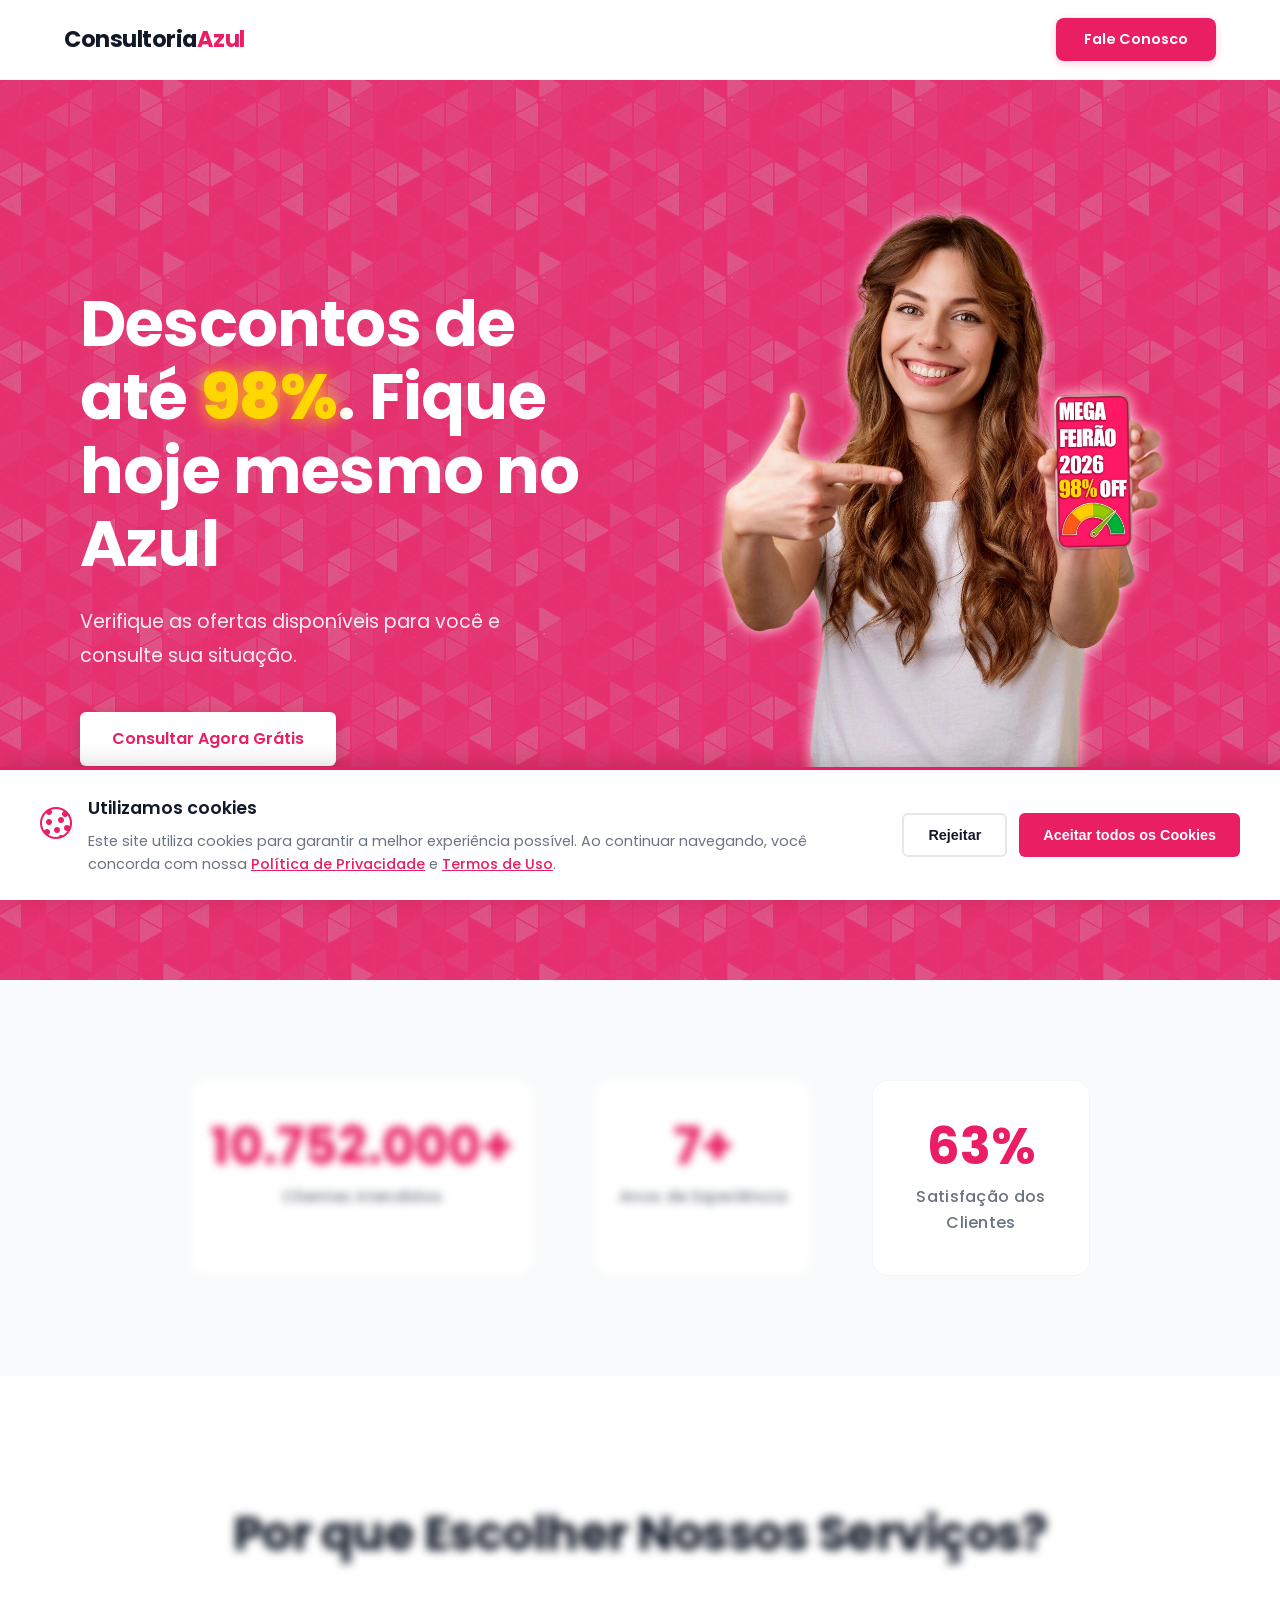
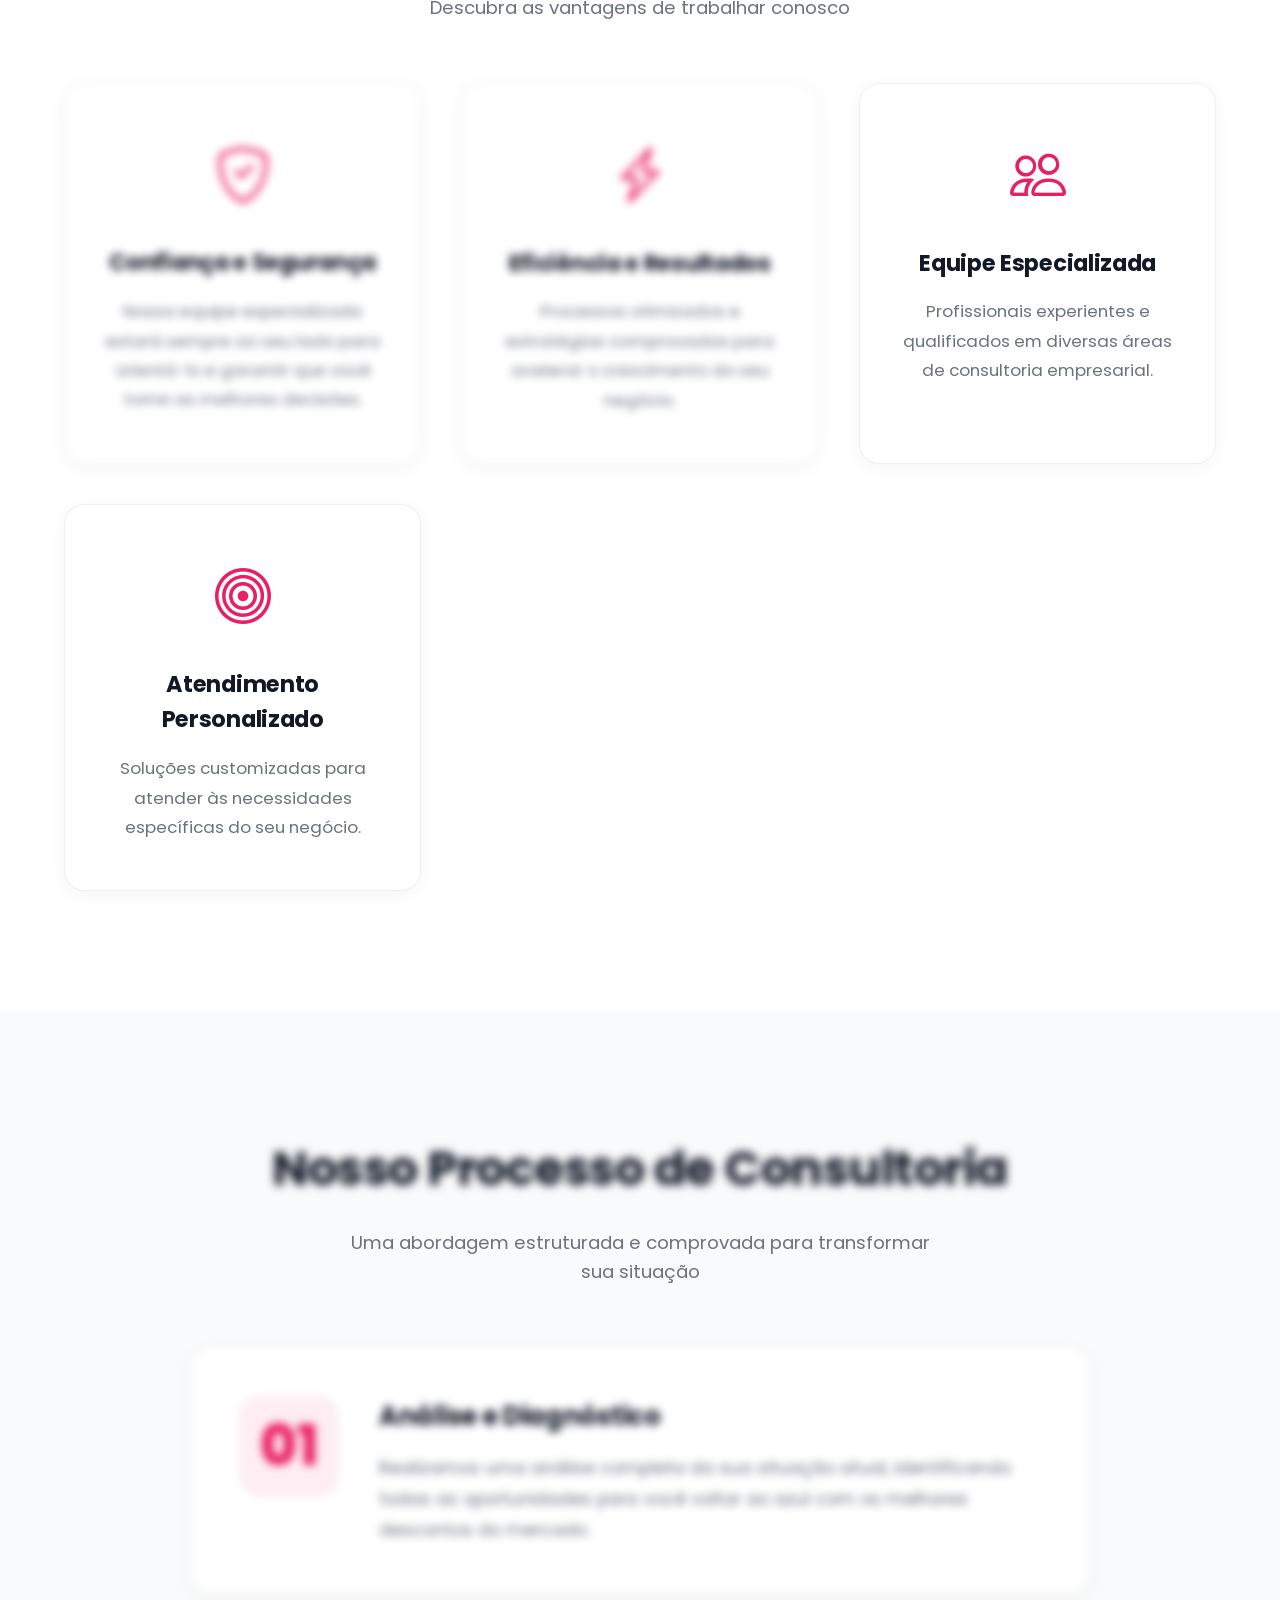
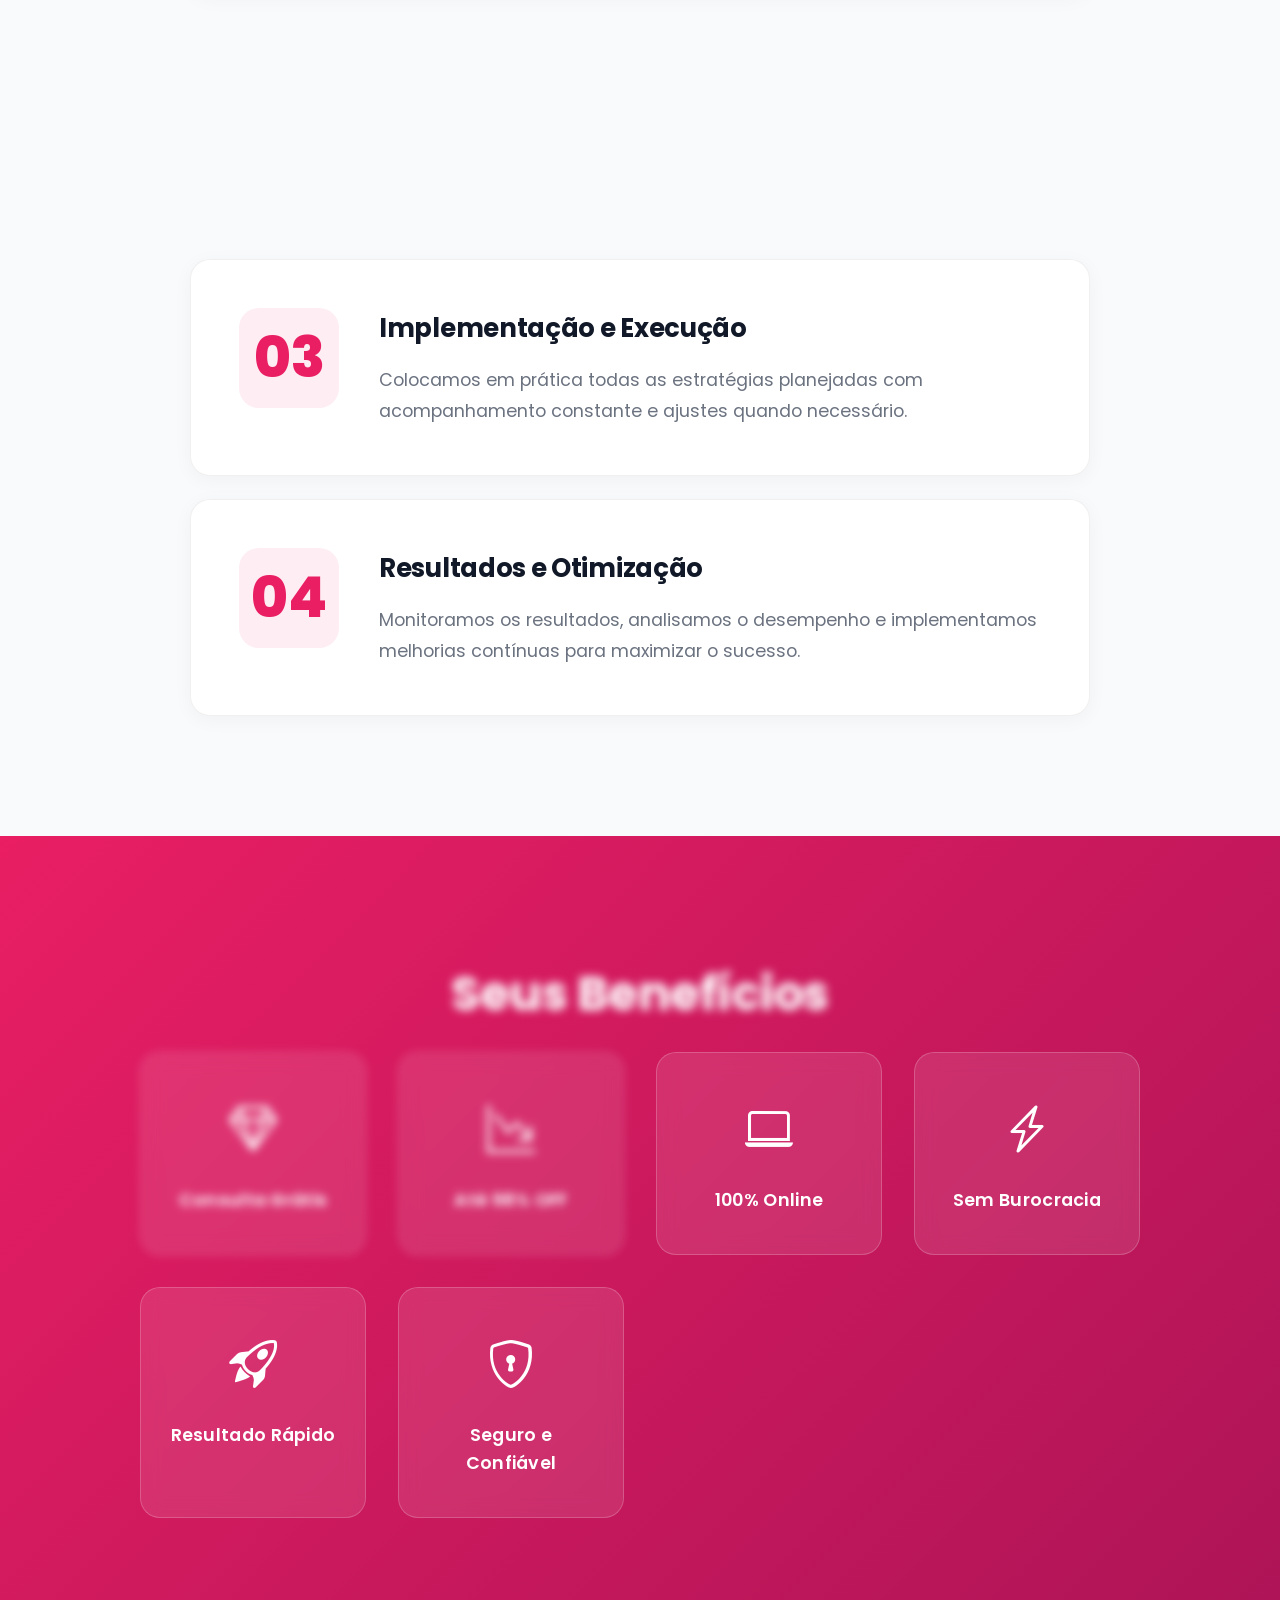
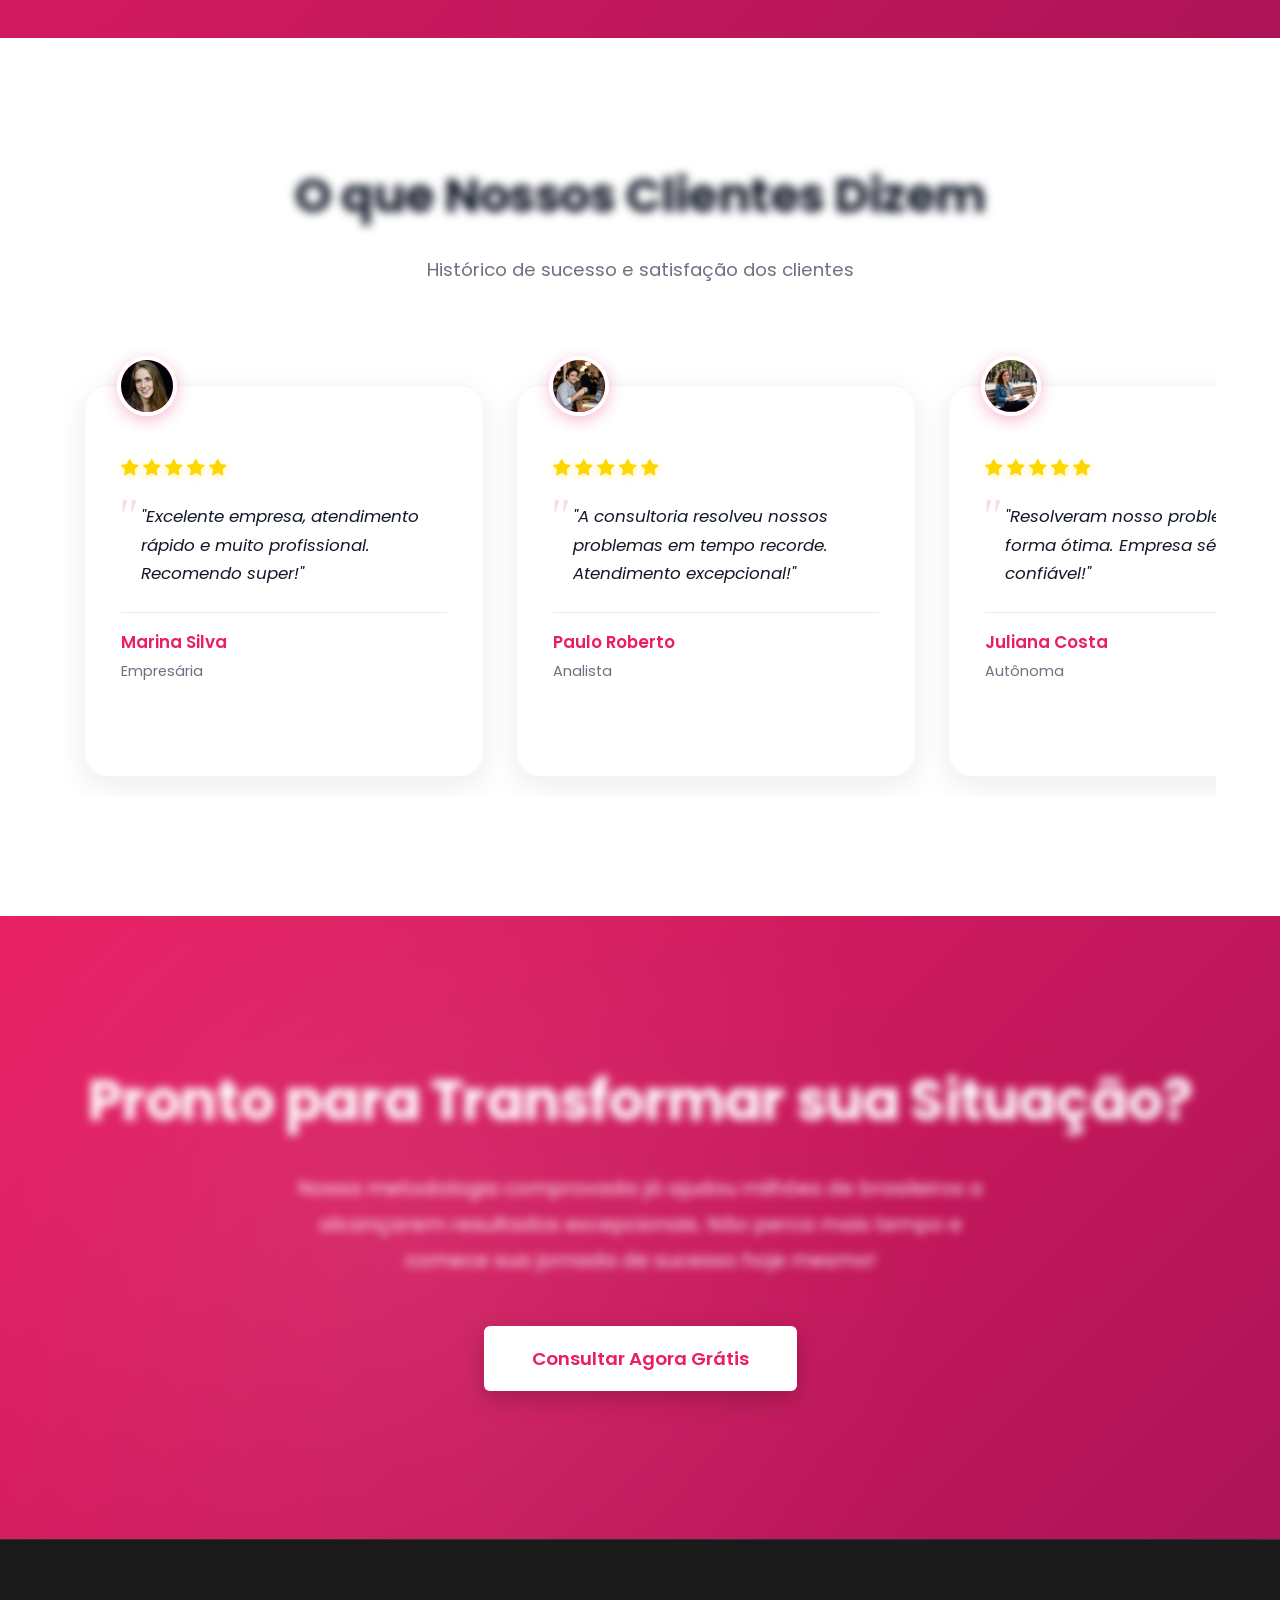
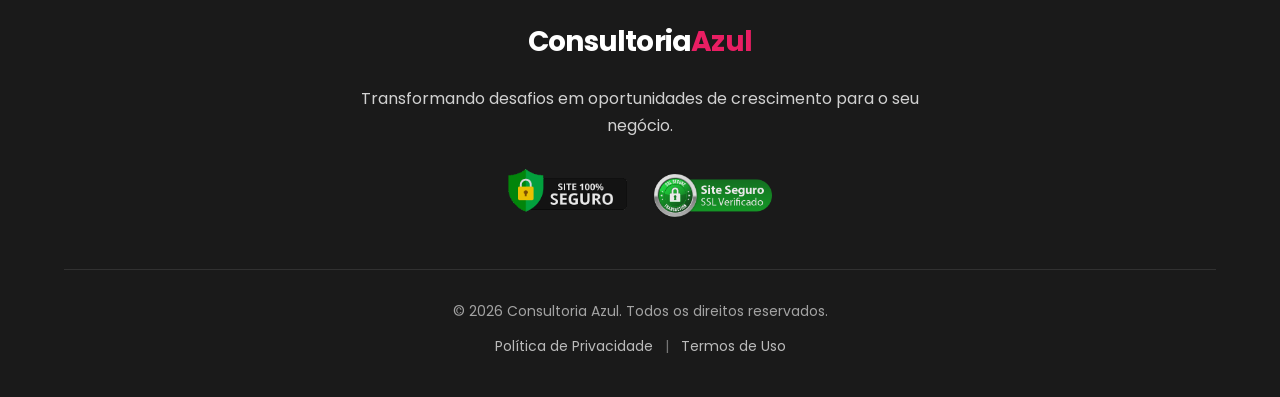
==== index.html @ 583ee933 "first commit" ====
<!DOCTYPE html>
<html lang="pt-BR">

<head>
    <meta charset="UTF-8">
    <meta name="viewport" content="width=device-width, initial-scale=1.0">
    <title>Consultoria Azul - Descontos de até 98%</title>
    <link rel="icon" type="image/png" href="img/icons8-verificado-96.png">
    
    <!-- Meta Tags para SEO e Compartilhamento -->
    <meta name="description" content="Descontos de até 98%. Fique hoje mesmo no Azul. Verifique as ofertas disponíveis para você e consulte sua situação.">
    
    <!-- Open Graph / Facebook -->
    <meta property="og:type" content="website">
    <meta property="og:title" content="Consultoria Azul - Descontos de até 98%">
    <meta property="og:description" content="Descontos de até 98%. Fique hoje mesmo no Azul. Verifique as ofertas disponíveis para você e consulte sua situação.">
    
    <!-- Twitter -->
    <meta property="twitter:card" content="summary">
    <meta property="twitter:title" content="Consultoria Azul - Descontos de até 98%">
    <meta property="twitter:description" content="Descontos de até 98%. Fique hoje mesmo no Azul. Verifique as ofertas disponíveis para você e consulte sua situação.">
    
    <link rel="stylesheet" href="styles.css">
    <link href="https://fonts.googleapis.com/css2?family=Poppins:wght@300;400;500;600;700;800&family=DM+Sans:wght@400;500;600;700&display=swap" rel="stylesheet">
    <link rel="stylesheet" href="https://cdn.jsdelivr.net/npm/bootstrap-icons@1.11.1/font/bootstrap-icons.css">
</head>

<body>

    <!-- Header -->
    <header class="header">
        <div class="container">
            <div class="logo">Consultoria<span>Azul</span></div>
            <a href="#" class="btn-header" data-wa data-wa-message="Olá, gostaria de consultar minhas ofertas disponíveis!">Fale Conosco</a>
        </div>
    </header>

    <!-- Hero Section -->
    <section class="hero">
        <div class="container">
            <div class="hero-content">
                <h1>Descontos de até <strong>98%</strong>. Fique hoje mesmo no Azul</h1>
                <p>Verifique as ofertas disponíveis para você e consulte sua situação.</p>
                <a href="#" class="btn-primary" data-wa data-wa-message="Olá, gostaria de consultar minhas ofertas disponíveis!">
Consultar Agora Grátis
</a>
            </div>
            <div class="hero-image">
                <img src="img/123.webp" alt="Consultoria Financeira">
            </div>
        </div>
    </section>

    <!-- Estatísticas -->
    <section class="stats">
        <div class="container">
            <div class="stats-grid">
                <div class="stat-item">
                    <div class="stat-number" data-target="16000000" data-suffix="+">16.000.000+</div>
                    <div class="stat-label">Clientes Atendidos</div>
                </div>
                <div class="stat-item">
                    <div class="stat-number" data-target="12" data-suffix="+">12+</div>
                    <div class="stat-label">Anos de Experiência</div>
                </div>
                <div class="stat-item">
                    <div class="stat-number" data-target="98" data-suffix="%">98%</div>
                    <div class="stat-label">Satisfação dos Clientes</div>
                </div>
            </div>
        </div>
    </section>

    <!-- Por que Escolher -->
    <section class="why-choose">
        <div class="container">
            <h2 class="section-title">Por que Escolher Nossos Serviços?</h2>
            <p class="section-subtitle">Descubra as vantagens de trabalhar conosco</p>
            
            <div class="features-grid">
                <div class="feature-card">
                    <div class="feature-icon">
                        <i class="bi bi-shield-check"></i>
                    </div>
                    <h3>Confiança e Segurança</h3>
                    <p>Nossa equipe especializada estará sempre ao seu lado para orientá-lo e garantir que você tome as melhores decisões.</p>
                </div>
                <div class="feature-card">
                    <div class="feature-icon">
                        <i class="bi bi-lightning-charge"></i>
                    </div>
                    <h3>Eficiência e Resultados</h3>
                    <p>Processos otimizados e estratégias comprovadas para acelerar o crescimento do seu negócio.</p>
                </div>
                <div class="feature-card">
                    <div class="feature-icon">
                        <i class="bi bi-people"></i>
                    </div>
                    <h3>Equipe Especializada</h3>
                    <p>Profissionais experientes e qualificados em diversas áreas de consultoria empresarial.</p>
                </div>
                <div class="feature-card">
                    <div class="feature-icon">
                        <i class="bi bi-bullseye"></i>
                    </div>
                    <h3>Atendimento Personalizado</h3>
                    <p>Soluções customizadas para atender às necessidades específicas do seu negócio.</p>
                </div>
            </div>
        </div>
    </section>

    <!-- Como Funciona / Processo -->
    <section class="process">
        <div class="container">
            <h2 class="section-title">Nosso Processo de Consultoria</h2>
            <p class="section-subtitle">Uma abordagem estruturada e comprovada para transformar sua situação</p>
            
            <div class="process-steps">
                <div class="step-item">
                    <div class="step-number">01</div>
                    <div class="step-content">
                        <h3>Análise e Diagnóstico</h3>
                        <p>Realizamos uma análise completa da sua situação atual, identificando todas as oportunidades para você voltar ao azul com os melhores descontos do mercado.</p>
                    </div>
                </div>
                <div class="step-item">
                    <div class="step-number">02</div>
                    <div class="step-content">
                        <h3>Estratégia e Planejamento</h3>
                        <p>Desenvolvemos um plano estratégico personalizado com metas claras e cronograma de implementação.</p>
                    </div>
                </div>
                <div class="step-item">
                    <div class="step-number">03</div>
                    <div class="step-content">
                        <h3>Implementação e Execução</h3>
                        <p>Colocamos em prática todas as estratégias planejadas com acompanhamento constante e ajustes quando necessário.</p>
                    </div>
                </div>
                <div class="step-item">
                    <div class="step-number">04</div>
                    <div class="step-content">
                        <h3>Resultados e Otimização</h3>
                        <p>Monitoramos os resultados, analisamos o desempenho e implementamos melhorias contínuas para maximizar o sucesso.</p>
                    </div>
                </div>
            </div>
        </div>
    </section>

    <!-- Benefícios -->
    <section class="benefits">
        <div class="container">
            <h2 class="section-title white">Seus Benefícios</h2>
            <div class="benefits-grid">
                <div class="benefit-item">
                    <span class="benefit-icon"><i class="bi bi-gem"></i></span>
                    <span class="benefit-text">Consulta Grátis</span>
                </div>
                <div class="benefit-item">
                    <span class="benefit-icon"><i class="bi bi-graph-down-arrow"></i></span>
                    <span class="benefit-text">Até 98% OFF</span>
                </div>
                <div class="benefit-item">
                    <span class="benefit-icon"><i class="bi bi-laptop"></i></span>
                    <span class="benefit-text">100% Online</span>
                </div>
                <div class="benefit-item">
                    <span class="benefit-icon"><i class="bi bi-lightning-charge"></i></span>
                    <span class="benefit-text">Sem Burocracia</span>
                </div>
                <div class="benefit-item">
                    <span class="benefit-icon"><i class="bi bi-rocket-takeoff"></i></span>
                    <span class="benefit-text">Resultado Rápido</span>
                </div>
                <div class="benefit-item">
                    <span class="benefit-icon"><i class="bi bi-shield-lock"></i></span>
                    <span class="benefit-text">Seguro e Confiável</span>
                </div>
            </div>
        </div>
    </section>

    <!-- Depoimentos -->
    <section class="testimonials">
        <div class="container">
            <h2 class="section-title">O que Nossos Clientes Dizem</h2>
            <p class="section-subtitle">Histórico de sucesso e satisfação dos clientes</p>
            
            <div class="testimonials-carousel-wrapper">
                <div class="testimonials-carousel">
                    <div class="testimonial-card">
                        <div class="testimonial-avatar">
                            <img src="img/maria.jpg" alt="Marina Silva" class="avatar-img">
                        </div>
                        <div class="testimonial-content">
                            <div class="testimonial-stars">
                                <i class="bi bi-star-fill"></i>
                                <i class="bi bi-star-fill"></i>
                                <i class="bi bi-star-fill"></i>
                                <i class="bi bi-star-fill"></i>
                                <i class="bi bi-star-fill"></i>
                            </div>
                            <p class="testimonial-text">"Excelente empresa, atendimento rápido e muito profissional. Recomendo super!"</p>
                            <div class="testimonial-author">
                                <strong>Marina Silva</strong>
                                <span>Empresária</span>
                            </div>
                        </div>
                    </div>
                    <div class="testimonial-card">
                        <div class="testimonial-avatar">
                            <img src="img/customer-paulo.png" alt="Paulo Roberto" class="avatar-img">
                        </div>
                        <div class="testimonial-content">
                            <div class="testimonial-stars">
                                <i class="bi bi-star-fill"></i>
                                <i class="bi bi-star-fill"></i>
                                <i class="bi bi-star-fill"></i>
                                <i class="bi bi-star-fill"></i>
                                <i class="bi bi-star-fill"></i>
                            </div>
                            <p class="testimonial-text">"A consultoria resolveu nossos problemas em tempo recorde. Atendimento excepcional!"</p>
                            <div class="testimonial-author">
                                <strong>Paulo Roberto</strong>
                                <span>Analista</span>
                            </div>
                        </div>
                    </div>
                    <div class="testimonial-card">
                        <div class="testimonial-avatar">
                            <img src="img/customer-juliana.png" alt="Juliana Costa" class="avatar-img">
                        </div>
                        <div class="testimonial-content">
                            <div class="testimonial-stars">
                                <i class="bi bi-star-fill"></i>
                                <i class="bi bi-star-fill"></i>
                                <i class="bi bi-star-fill"></i>
                                <i class="bi bi-star-fill"></i>
                                <i class="bi bi-star-fill"></i>
                            </div>
                            <p class="testimonial-text">"Resolveram nosso problema de forma ótima. Empresa séria e confiável!"</p>
                            <div class="testimonial-author">
                                <strong>Juliana Costa</strong>
                                <span>Autônoma</span>
                            </div>
                        </div>
                    </div>
                    <div class="testimonial-card">
                        <div class="testimonial-avatar">
                            <img src="img/customer-ricardo.png" alt="Ricardo Mendes" class="avatar-img">
                        </div>
                        <div class="testimonial-content">
                            <div class="testimonial-stars">
                                <i class="bi bi-star-fill"></i>
                                <i class="bi bi-star-fill"></i>
                                <i class="bi bi-star-fill"></i>
                                <i class="bi bi-star-fill"></i>
                                <i class="bi bi-star-fill"></i>
                            </div>
                            <p class="testimonial-text">"Consegui negociar todas as minhas dívidas com descontos incríveis. O processo foi simples e rápido, super recomendo!"</p>
                            <div class="testimonial-author">
                                <strong>Ricardo Mendes</strong>
                                <span>Contador</span>
                            </div>
                        </div>
                    </div>
                    <div class="testimonial-card">
                        <div class="testimonial-avatar">
                            <img src="img/customer-ana-paula.png" alt="Ana Paula Santos" class="avatar-img">
                        </div>
                        <div class="testimonial-content">
                            <div class="testimonial-stars">
                                <i class="bi bi-star-fill"></i>
                                <i class="bi bi-star-fill"></i>
                                <i class="bi bi-star-fill"></i>
                                <i class="bi bi-star-fill"></i>
                                <i class="bi bi-star-fill"></i>
                            </div>
                            <p class="testimonial-text">"Fiquei impressionada com a eficiência e o cuidado no atendimento. Me ajudaram a sair do vermelho de forma organizada e sem estresse."</p>
                            <div class="testimonial-author">
                                <strong>Ana Paula Santos</strong>
                                <span>Designer</span>
                            </div>
                        </div>
                    </div>
                    <!-- Duplicar cards para loop infinito -->
                    <div class="testimonial-card">
                        <div class="testimonial-avatar">
                            <img src="img/maria.jpg" alt="Marina Silva" class="avatar-img">
                        </div>
                        <div class="testimonial-content">
                            <div class="testimonial-stars">
                                <i class="bi bi-star-fill"></i>
                                <i class="bi bi-star-fill"></i>
                                <i class="bi bi-star-fill"></i>
                                <i class="bi bi-star-fill"></i>
                                <i class="bi bi-star-fill"></i>
                            </div>
                            <p class="testimonial-text">"Excelente empresa, atendimento rápido e muito profissional. Recomendo super!"</p>
                            <div class="testimonial-author">
                                <strong>Marina Silva</strong>
                                <span>Empresária</span>
                            </div>
                        </div>
                    </div>
                    <div class="testimonial-card">
                        <div class="testimonial-avatar">
                            <img src="img/customer-paulo.png" alt="Paulo Roberto" class="avatar-img">
                        </div>
                        <div class="testimonial-content">
                            <div class="testimonial-stars">
                                <i class="bi bi-star-fill"></i>
                                <i class="bi bi-star-fill"></i>
                                <i class="bi bi-star-fill"></i>
                                <i class="bi bi-star-fill"></i>
                                <i class="bi bi-star-fill"></i>
                            </div>
                            <p class="testimonial-text">"A consultoria resolveu nossos problemas em tempo recorde. Atendimento excepcional!"</p>
                            <div class="testimonial-author">
                                <strong>Paulo Roberto</strong>
                                <span>Analista</span>
                            </div>
                        </div>
                    </div>
                    <div class="testimonial-card">
                        <div class="testimonial-avatar">
                            <img src="img/customer-juliana.png" alt="Juliana Costa" class="avatar-img">
                        </div>
                        <div class="testimonial-content">
                            <div class="testimonial-stars">
                                <i class="bi bi-star-fill"></i>
                                <i class="bi bi-star-fill"></i>
                                <i class="bi bi-star-fill"></i>
                                <i class="bi bi-star-fill"></i>
                                <i class="bi bi-star-fill"></i>
                            </div>
                            <p class="testimonial-text">"Resolveram nosso problema de forma ótima. Empresa séria e confiável!"</p>
                            <div class="testimonial-author">
                                <strong>Juliana Costa</strong>
                                <span>Autônoma</span>
                            </div>
                        </div>
                    </div>
                    <div class="testimonial-card">
                        <div class="testimonial-avatar">
                            <img src="img/customer-ricardo.png" alt="Ricardo Mendes" class="avatar-img">
                        </div>
                        <div class="testimonial-content">
                            <div class="testimonial-stars">
                                <i class="bi bi-star-fill"></i>
                                <i class="bi bi-star-fill"></i>
                                <i class="bi bi-star-fill"></i>
                                <i class="bi bi-star-fill"></i>
                                <i class="bi bi-star-fill"></i>
                            </div>
                            <p class="testimonial-text">"Consegui negociar todas as minhas dívidas com descontos incríveis. O processo foi simples e rápido, super recomendo!"</p>
                            <div class="testimonial-author">
                                <strong>Ricardo Mendes</strong>
                                <span>Contador</span>
                            </div>
                        </div>
                    </div>
                    <div class="testimonial-card">
                        <div class="testimonial-avatar">
                            <img src="img/customer-ana-paula.png" alt="Ana Paula Santos" class="avatar-img">
                        </div>
                        <div class="testimonial-content">
                            <div class="testimonial-stars">
                                <i class="bi bi-star-fill"></i>
                                <i class="bi bi-star-fill"></i>
                                <i class="bi bi-star-fill"></i>
                                <i class="bi bi-star-fill"></i>
                                <i class="bi bi-star-fill"></i>
                            </div>
                            <p class="testimonial-text">"Fiquei impressionada com a eficiência e o cuidado no atendimento. Me ajudaram a sair do vermelho de forma organizada e sem estresse."</p>
                            <div class="testimonial-author">
                                <strong>Ana Paula Santos</strong>
                                <span>Designer</span>
                            </div>
                        </div>
                    </div>
                </div>
            </div>
        </div>
    </section>

    <!-- CTA Final -->
    <section class="cta">
        <div class="container">
            <h2>Pronto para Transformar sua Situação?</h2>
            <p>Nossa metodologia comprovada já ajudou milhões de brasileiros a alcançarem resultados excepcionais. Não perca mais tempo e comece sua jornada de sucesso hoje mesmo!</p>
            <a href="#" class="btn-primary large" data-wa data-wa-message="Olá, gostaria de consultar minhas ofertas disponíveis!">
  Consultar Agora Grátis
</a>
        </div>
    </section>

    <!-- Footer -->
    <footer class="footer">
        <div class="container">
            <div class="footer-content">
                <div class="footer-logo">Consultoria<span>Azul</span></div>
                <p>Transformando desafios em oportunidades de crescimento para o seu negócio.</p>
                <div class="footer-seals">
                    <img src="img/100.png" alt="Selo de Qualidade">
                    <img src="img/sgr.png" alt="Selo SGR">
                </div>
            </div>
            <div class="footer-bottom">
                <p>© 2026 Consultoria Azul. Todos os direitos reservados.</p>
                <div class="footer-links">
                    <a href="politica-privacidade.php" class="footer-link">Política de Privacidade</a>
                    <span>|</span>
                    <a href="termos-uso.php" class="footer-link">Termos de Uso</a>
                </div>
            </div>
        </div>
    </footer>

    <!-- Banner de Cookies -->
    <div id="cookie-banner" class="cookie-banner">
        <div class="cookie-content">
            <div class="cookie-text">
                <i class="bi bi-cookie"></i>
                <div>
                    <strong>Utilizamos cookies</strong>
                    <p>Este site utiliza cookies para garantir a melhor experiência possível. Ao continuar navegando, você concorda com nossa <a href="politica-privacidade.php">Política de Privacidade</a> e <a href="termos-uso.php">Termos de Uso</a>.</p>
                </div>
            </div>
            <div class="cookie-buttons">
                <button id="reject-cookies" class="btn-cookie reject">Rejeitar</button>
                <button id="accept-cookies" class="btn-cookie accept">Aceitar todos os Cookies</button>
            </div>
        </div>
    </div>

    <!-- Botão Flutuante WhatsApp -->
    <a href="#" class="whatsapp-float" data-wa data-wa-message="Olá, gostaria de consultar minhas ofertas disponíveis!" aria-label="Fale conosco no WhatsApp">
  <i class="bi bi-whatsapp"></i>
  <span class="whatsapp-pulse"></span>
</a>

    <script src="script.js"></script>
    <!-- Fallback para banner de cookies -->
    <script>
        // Garantir que o banner apareça mesmo se o script principal falhar
        window.addEventListener('load', function() {
            setTimeout(function() {
                var banner = document.getElementById('cookie-banner');
                if (banner && !banner.classList.contains('hide-permanently')) {
                    try {
                        var consent = localStorage.getItem('cookieConsent');
                        if (!consent) {
                            banner.classList.add('show');
                            banner.style.transform = 'translateY(0)';
                            banner.style.opacity = '1';
                            banner.style.visibility = 'visible';
                        }
                    } catch(e) {
                        // Se localStorage falhar, mostrar mesmo assim
                        banner.classList.add('show');
                        banner.style.transform = 'translateY(0)';
                        banner.style.opacity = '1';
                        banner.style.visibility = 'visible';
                    }
                }
            }, 2500);
        });
    </script>
</body>

</html>
---- styles.css ----
/* ===== CONSULTORIA AZUL - ESTILO REFERÊNCIA ===== */

* {
    margin: 0;
    padding: 0;
    box-sizing: border-box;
}

img, video, iframe {
    max-width: 100%;
    height: auto;
    display: block;
}

:root {
    --primary: #e91e63;
    --primary-light: #e83170;
    --primary-ultra-light: #fef5f9;
    --primary-dark: #c2185b;
    --primary-darker: #ad1457;
    --accent: #ff4081;
    --dark: #1a1a1a;
    --gray: #6b7280;
    --gray-light: #f9fafb;
    --gray-border: #e5e7eb;
    --white: #ffffff;
    --text-dark: #111827;
    --text-light: #6b7280;
}

html {
    overflow-x: hidden;
    scroll-behavior: smooth;
}

/* Animações de Scroll - Profissionais e Refinadas */
.fade-in {
    opacity: 0;
    transform: translateY(50px);
    filter: blur(4px);
    transition: opacity 1s cubic-bezier(0.16, 1, 0.3, 1),
                transform 1s cubic-bezier(0.16, 1, 0.3, 1),
                filter 1s cubic-bezier(0.16, 1, 0.3, 1);
}

.fade-in.visible {
    opacity: 1;
    transform: translateY(0);
    filter: blur(0);
}

.slide-left {
    opacity: 0;
    transform: translateX(-80px) scale(0.95);
    filter: blur(4px);
    transition: opacity 1.1s cubic-bezier(0.16, 1, 0.3, 1),
                transform 1.1s cubic-bezier(0.16, 1, 0.3, 1),
                filter 1.1s cubic-bezier(0.16, 1, 0.3, 1);
}

.slide-left.visible {
    opacity: 1;
    transform: translateX(0) scale(1);
    filter: blur(0);
}

.slide-right {
    opacity: 0;
    transform: translateX(80px) scale(0.95);
    filter: blur(4px);
    transition: opacity 1.1s cubic-bezier(0.16, 1, 0.3, 1),
                transform 1.1s cubic-bezier(0.16, 1, 0.3, 1),
                filter 1.1s cubic-bezier(0.16, 1, 0.3, 1);
}

.slide-right.visible {
    opacity: 1;
    transform: translateX(0) scale(1);
    filter: blur(0);
}

.scale-in {
    opacity: 0;
    transform: scale(0.8) translateY(30px);
    filter: blur(4px);
    transition: opacity 1s cubic-bezier(0.34, 1.56, 0.64, 1),
                transform 1s cubic-bezier(0.34, 1.56, 0.64, 1),
                filter 1s cubic-bezier(0.16, 1, 0.3, 1);
}

.scale-in.visible {
    opacity: 1;
    transform: scale(1) translateY(0);
    filter: blur(0);
}

/* Nova animação: Fade Up com rotação sutil */
.fade-up-rotate {
    opacity: 0;
    transform: translateY(60px) rotateX(15deg);
    filter: blur(5px);
    transition: opacity 1.2s cubic-bezier(0.16, 1, 0.3, 1),
                transform 1.2s cubic-bezier(0.16, 1, 0.3, 1),
                filter 1.2s cubic-bezier(0.16, 1, 0.3, 1);
}

.fade-up-rotate.visible {
    opacity: 1;
    transform: translateY(0) rotateX(0);
    filter: blur(0);
}

/* Animação para números/estatísticas */
.number-pop {
    opacity: 0;
    transform: scale(0.5) translateY(40px);
    transition: opacity 0.9s cubic-bezier(0.34, 1.56, 0.64, 1),
                transform 0.9s cubic-bezier(0.34, 1.56, 0.64, 1);
}

.number-pop.visible {
    opacity: 1;
    transform: scale(1) translateY(0);
}

/* Desabilitar animações em dispositivos que preferem movimento reduzido */
@media (prefers-reduced-motion: reduce) {
    .fade-in,
    .slide-left,
    .slide-right,
    .scale-in,
    .fade-up-rotate,
    .number-pop {
        opacity: 1;
        transform: none;
        filter: none;
        transition: none;
    }
}

/* Otimizações de performance para animações */
.hero-content.fade-in,
.hero-image.fade-in {
    will-change: opacity, transform, filter;
    backface-visibility: hidden;
    perspective: 1000px;
}

/* Desabilitar animação do texto do hero no mobile */
@media (max-width: 768px) {
    .hero-content.fade-in {
        opacity: 1 !important;
        transform: none !important;
        filter: none !important;
        transition: none !important;
        animation: none !important;
    }

    .hero-content.fade-in.visible {
        animation: none !important;
    }

    .hero-content.fade-in.visible,
    .hero-content {
        animation: none !important;
    }
}

.feature-card.slide-left,
.feature-card.slide-right,
.step-item.slide-left {
    will-change: opacity, transform, filter;
    backface-visibility: hidden;
}

.testimonial-card.scale-in {
    will-change: opacity, transform, filter;
    backface-visibility: hidden;
}

.benefit-item.fade-in {
    will-change: opacity, transform, filter;
    backface-visibility: hidden;
}

.stat-item.fade-in {
    will-change: opacity, transform, filter;
    backface-visibility: hidden;
}

/* Efeito parallax sutil para hero */
.hero-content.fade-in.visible,
.hero-image.fade-in.visible {
    animation: subtleFloat 6s ease-in-out infinite;
}

@keyframes subtleFloat {
    0%, 100% {
        transform: translateY(0);
    }
    50% {
        transform: translateY(-10px);
    }
}

body {
    font-family: 'Poppins', 'DM Sans', -apple-system, BlinkMacSystemFont, 'Segoe UI', sans-serif;
    color: var(--text-dark);
    background: var(--white);
    line-height: 1.6;
    font-size: 16px;
    -webkit-font-smoothing: antialiased;
    -moz-osx-font-smoothing: grayscale;
    overflow-x: hidden;
    width: 100%;
    max-width: 100vw;
    font-weight: 400;
}

.container {
    max-width: 1200px;
    margin: 0 auto;
    padding: 0 24px;
    width: 100%;
    box-sizing: border-box;
}

/* Header - Design Clean e Moderno */
.header {
    background: rgba(255, 255, 255, 0.95);
    backdrop-filter: blur(10px);
    -webkit-backdrop-filter: blur(10px);
    border-bottom: 1px solid rgba(0, 0, 0, 0.04);
    padding: 18px 0;
    position: sticky;
    top: 0;
    z-index: 1000;
    transition: all 0.3s ease;
}

.header .container {
    display: flex;
    justify-content: space-between;
    align-items: center;
}

.logo {
    font-size: 1.4rem;
    font-weight: 700;
    font-family: 'Poppins', sans-serif;
    color: var(--text-dark);
    letter-spacing: -0.5px;
    transition: opacity 0.3s ease;
}

.logo:hover {
    opacity: 0.8;
}

.logo span {
    color: var(--primary);
}

.btn-header {
    padding: 10px 28px;
    background: var(--primary);
    color: white;
    text-decoration: none;
    border-radius: 8px;
    font-weight: 600;
    font-size: 0.9rem;
    transition: all 0.3s cubic-bezier(0.16, 1, 0.3, 1);
    box-shadow: 0 2px 8px rgba(233, 30, 99, 0.2);
}

.btn-header:hover {
    background: var(--primary-dark);
    transform: translateY(-1px);
    box-shadow: 0 4px 12px rgba(233, 30, 99, 0.3);
}

/* Hero Section - Design Clean e Moderno */
.hero {
    min-height: 100vh;
    display: flex;
    align-items: center;
    padding: 0;
    background: #e83170;
    background-image: url('img/gplay.png');
    background-repeat: repeat;
    background-position: center;
    position: relative;
}

.hero .container {
    display: grid;
    grid-template-columns: 1fr 1fr;
    gap: 80px;
    align-items: center;
    width: 100%;
    min-height: 100vh;
    padding: 100px 40px;
    position: relative;
    z-index: 2;
}

.hero-content h1 {
    font-size: clamp(2.5rem, 5vw, 4rem);
    font-weight: 700;
    font-family: 'Poppins', sans-serif;
    line-height: 1.15;
    margin-bottom: 24px;
    color: var(--white);
    letter-spacing: -0.8px;
}

.hero-content h1 strong {
    color: #FFD700;
    font-weight: 800;
    display: inline-block;
    position: relative;
    text-shadow: 0 2px 15px rgba(255, 215, 0, 0.6), 0 0 20px rgba(255, 215, 0, 0.4);
}

.hero-content p {
    font-size: 1.2rem;
    color: rgba(255, 255, 255, 0.9);
    margin-bottom: 40px;
    line-height: 1.75;
    font-weight: 400;
    max-width: 90%;
}

.hero-image {
    position: relative;
}

.hero-image img {
    width: 100%;
    border-radius: 20px;
}

.btn-primary {
    display: inline-block;
    padding: 14px 32px;
    background: var(--white);
    color: var(--primary);
    text-decoration: none;
    border-radius: 6px;
    font-weight: 600;
    font-size: 1rem;
    position: relative;
    overflow: hidden;
    transition: all 0.4s cubic-bezier(0.16, 1, 0.3, 1);
    box-shadow: 0 4px 15px rgba(0, 0, 0, 0.15);
    z-index: 1;
}

.btn-primary::before {
    content: '';
    position: absolute;
    top: 50%;
    left: 50%;
    width: 0;
    height: 0;
    border-radius: 50%;
    background: rgba(255, 255, 255, 0.2);
    transform: translate(-50%, -50%);
    transition: width 0.6s ease, height 0.6s ease;
    z-index: -1;
}

.btn-primary:hover {
    background: var(--primary-dark);
    color: var(--white);
    transform: translateY(-3px) scale(1.02);
    box-shadow: 0 8px 25px rgba(233, 30, 99, 0.3);
}

.btn-primary:hover::before {
    width: 300px;
    height: 300px;
}

.btn-primary.large {
    padding: 18px 48px;
    font-size: 1.15rem;
    position: relative;
    z-index: 1;
    box-shadow: 0 8px 24px rgba(0, 0, 0, 0.2);
}

.btn-primary.large:hover {
    box-shadow: 0 12px 32px rgba(0, 0, 0, 0.3);
    transform: translateY(-4px) scale(1.02);
}

/* Estatísticas - Design Clean */
.stats {
    padding: 100px 0;
    background: var(--gray-light);
}

.stats-grid {
    display: grid;
    grid-template-columns: repeat(3, 1fr);
    gap: 60px;
    max-width: 900px;
    margin: 0 auto;
}

.stat-item {
    text-align: center;
    padding: 40px 20px;
    background: var(--white);
    border-radius: 16px;
    transition: all 0.3s ease;
    border: 1px solid rgba(0, 0, 0, 0.04);
}

.stat-item:hover {
    transform: translateY(-4px);
    box-shadow: 0 8px 24px rgba(0, 0, 0, 0.08);
}

.stat-number {
    font-size: clamp(2.5rem, 4vw, 3.5rem);
    font-weight: 700;
    color: var(--primary);
    margin-bottom: 12px;
    line-height: 1;
}

.stat-label {
    font-size: 1rem;
    color: var(--text-light);
    font-weight: 500;
    letter-spacing: 0.3px;
}


/* Títulos de Seção - Design Clean */
.section-title {
    font-size: clamp(2rem, 4vw, 3rem);
    font-weight: 700;
    font-family: 'Poppins', sans-serif;
    text-align: center;
    margin-bottom: 20px;
    letter-spacing: -0.5px;
    color: var(--text-dark);
}

.section-subtitle {
    text-align: center;
    font-size: 1.15rem;
    margin-bottom: 60px;
    color: var(--text-light);
    font-weight: 400;
    max-width: 600px;
    margin-left: auto;
    margin-right: auto;
}

/* Por que Escolher - Design Clean */
.why-choose {
    padding: 120px 0;
    background: var(--white);
}

.why-choose .section-title {
    color: var(--text-dark);
}

.why-choose .section-subtitle {
    color: var(--text-light);
}

.section-title.white {
    color: var(--white);
}

.features-grid {
    display: grid;
    grid-template-columns: repeat(auto-fit, minmax(280px, 1fr));
    gap: 40px;
}

.feature-card {
    padding: 48px 32px;
    background: var(--white);
    border-radius: 20px;
    text-align: center;
    transition: all 0.4s cubic-bezier(0.16, 1, 0.3, 1);
    border: 1px solid rgba(0, 0, 0, 0.06);
    box-shadow: 0 4px 20px rgba(0, 0, 0, 0.04);
}

.feature-card:hover {
    transform: translateY(-8px);
    box-shadow: 0 12px 40px rgba(233, 30, 99, 0.12);
    border-color: rgba(233, 30, 99, 0.2);
}

.feature-icon {
    font-size: 3.5rem;
    margin-bottom: 24px;
    display: block;
    color: var(--primary);
    transition: all 0.4s cubic-bezier(0.16, 1, 0.3, 1);
}

.feature-card:hover .feature-icon {
    transform: scale(1.1);
}

.feature-icon i {
    font-size: 3.5rem;
    display: block;
}

.feature-card h3 {
    font-size: 1.4rem;
    font-weight: 700;
    font-family: 'Poppins', sans-serif;
    margin-bottom: 16px;
    color: var(--text-dark);
    letter-spacing: -0.3px;
}

.feature-card p {
    font-size: 1.05rem;
    color: var(--text-light);
    line-height: 1.75;
    font-weight: 400;
}

/* Processo - Design Clean */
.process {
    padding: 120px 0;
    background: var(--gray-light);
}

.process .section-title {
    color: var(--text-dark);
}

.process .section-subtitle {
    color: var(--text-light);
}

.process-steps {
    display: grid;
    gap: 24px;
    max-width: 900px;
    margin: 0 auto;
}

.step-item {
    display: grid;
    grid-template-columns: 100px 1fr;
    gap: 40px;
    align-items: start;
    padding: 48px;
    background: var(--white);
    border-radius: 20px;
    transition: all 0.4s cubic-bezier(0.16, 1, 0.3, 1);
    border: 1px solid rgba(0, 0, 0, 0.06);
    box-shadow: 0 4px 20px rgba(0, 0, 0, 0.04);
}

.step-item:hover {
    transform: translateX(8px);
    box-shadow: 0 12px 40px rgba(233, 30, 99, 0.12);
    border-color: rgba(233, 30, 99, 0.2);
}

.step-item:hover .step-number {
    transform: scale(1.05);
    transition: transform 0.4s cubic-bezier(0.16, 1, 0.3, 1);
}

.step-number {
    font-size: 3.5rem;
    font-weight: 800;
    color: var(--primary);
    line-height: 1;
    display: flex;
    align-items: center;
    justify-content: center;
    width: 100px;
    height: 100px;
    background: rgba(233, 30, 99, 0.08);
    border-radius: 20px;
    transition: all 0.4s cubic-bezier(0.16, 1, 0.3, 1);
}

.step-content h3 {
    font-size: 1.6rem;
    font-weight: 700;
    font-family: 'Poppins', sans-serif;
    margin-bottom: 16px;
    color: var(--text-dark);
    letter-spacing: -0.3px;
}

.step-content p {
    font-size: 1.1rem;
    color: var(--text-light);
    line-height: 1.75;
    font-weight: 400;
}

/* Benefícios - Design Clean */
.benefits {
    padding: 120px 0;
    background: linear-gradient(135deg, var(--primary) 0%, var(--primary-darker) 100%);
    color: white;
}

.benefits .section-title {
    color: var(--white);
}

.benefits .section-subtitle {
    color: rgba(255, 255, 255, 0.9);
}

.benefits-grid {
    display: grid;
    grid-template-columns: repeat(auto-fit, minmax(180px, 1fr));
    gap: 32px;
    max-width: 1000px;
    margin: 0 auto;
}

.benefit-item {
    padding: 40px 24px;
    background: rgba(255, 255, 255, 0.1);
    backdrop-filter: blur(10px);
    -webkit-backdrop-filter: blur(10px);
    border-radius: 20px;
    text-align: center;
    border: 1px solid rgba(255, 255, 255, 0.2);
    transition: all 0.4s cubic-bezier(0.16, 1, 0.3, 1);
}

.benefit-item:hover {
    background: rgba(255, 255, 255, 0.15);
    transform: translateY(-8px);
    border-color: rgba(255, 255, 255, 0.3);
    box-shadow: 0 12px 40px rgba(0, 0, 0, 0.2);
}

.benefit-icon {
    font-size: 3rem;
    display: block;
    margin-bottom: 16px;
    transition: all 0.4s cubic-bezier(0.16, 1, 0.3, 1);
    color: var(--white);
}

.benefit-item:hover .benefit-icon {
    transform: scale(1.1);
}

.benefit-icon i {
    font-size: 3rem;
    display: block;
}

.benefit-text {
    font-size: 1.1rem;
    font-weight: 600;
    display: block;
    color: var(--white);
    letter-spacing: 0.3px;
}

/* Depoimentos - Design Clean */
.testimonials {
    padding: 120px 0;
    background: var(--white);
    overflow: visible;
}

.testimonials .section-title {
    color: var(--text-dark);
}

.testimonials .section-subtitle {
    color: var(--text-light);
}

/* Carrossel de Depoimentos */
.testimonials-carousel-wrapper {
    position: relative;
    margin-top: 50px;
    padding: 40px 0 20px;
    overflow-x: hidden;
    overflow-y: visible;
}

.testimonials-carousel {
    display: flex;
    gap: 32px;
    animation: carousel-scroll 60s linear infinite;
    width: fit-content;
    padding: 0 20px;
    touch-action: pan-x;
    -webkit-overflow-scrolling: touch;
    will-change: transform;
}

.testimonials-carousel:hover {
    animation-play-state: paused;
}

/* Pausar animação quando usuário interagir */
.testimonials-carousel-wrapper.user-interacting .testimonials-carousel {
    animation-play-state: paused;
}

/* Mobile - Permitir scroll manual mantendo animação */
@media (max-width: 768px) {
    .testimonials-carousel-wrapper {
        overflow-x: auto;
        overflow-y: visible;
        -webkit-overflow-scrolling: touch;
        scroll-snap-type: x mandatory;
        scrollbar-width: none;
        -ms-overflow-style: none;
    }

    .testimonials-carousel-wrapper::-webkit-scrollbar {
        display: none;
    }

    .testimonials-carousel {
        scroll-snap-type: x mandatory;
    }

    .testimonial-card {
        scroll-snap-align: center;
        scroll-snap-stop: always;
    }
}

@keyframes carousel-scroll {
    0% {
        transform: translateX(0);
    }
    100% {
        transform: translateX(-50%);
    }
}

.testimonial-card {
    flex: 0 0 400px;
    padding: 48px 36px 36px;
    background: var(--white);
    border-radius: 24px;
    transition: all 0.4s cubic-bezier(0.16, 1, 0.3, 1);
    box-shadow: 0 8px 32px rgba(0, 0, 0, 0.08);
    position: relative;
    overflow: visible;
    min-height: 300px;
    display: flex;
    flex-direction: column;
    border: 1px solid rgba(0, 0, 0, 0.04);
}

.testimonial-avatar {
    position: absolute;
    top: -30px;
    left: 32px;
    width: 60px;
    height: 60px;
    border-radius: 50%;
    background: linear-gradient(135deg, var(--primary) 0%, var(--primary-darker) 100%);
    border: 4px solid var(--white);
    box-shadow: 0 4px 15px rgba(233, 30, 99, 0.3);
    display: flex;
    align-items: center;
    justify-content: center;
    overflow: hidden;
    z-index: 2;
}

.testimonial-avatar .avatar-img {
    width: 100%;
    height: 100%;
    object-fit: cover;
    border-radius: 50%;
}

.testimonial-content {
    margin-top: 20px;
}

.testimonial-stars {
    display: flex;
    gap: 4px;
    margin-bottom: 20px;
}

.testimonial-stars i {
    color: #FFD700;
    font-size: 1.1rem;
    filter: drop-shadow(0 2px 4px rgba(255, 215, 0, 0.3));
}

.testimonial-card:hover {
    box-shadow: 0 16px 48px rgba(233, 30, 99, 0.15);
    transform: translateY(-8px);
    border-color: rgba(233, 30, 99, 0.2);
}

.testimonial-text {
    font-size: 1.05rem;
    color: var(--text-dark);
    line-height: 1.7;
    margin-bottom: 24px;
    font-style: italic;
    position: relative;
    padding-left: 20px;
}

.testimonial-text::before {
    content: '"';
    position: absolute;
    left: -5px;
    top: -10px;
    font-size: 3rem;
    color: var(--primary);
    opacity: 0.15;
    font-family: serif;
    line-height: 1;
}

.testimonial-author {
    display: flex;
    flex-direction: column;
    gap: 4px;
    margin-top: auto;
    padding-top: 16px;
    border-top: 1px solid rgba(0, 0, 0, 0.08);
}

.testimonial-author strong {
    font-size: 1.05rem;
    color: var(--primary);
    font-weight: 600;
}

.testimonial-author span {
    font-size: 0.9rem;
    color: var(--text-light);
}

/* CTA - Design Clean */
.cta {
    padding: 140px 0;
    background: linear-gradient(135deg, var(--primary) 0%, var(--primary-darker) 100%);
    color: white;
    text-align: center;
    position: relative;
    overflow: hidden;
}

.cta::before {
    content: '';
    position: absolute;
    top: 0;
    left: 0;
    right: 0;
    bottom: 0;
    background: radial-gradient(circle at 30% 50%, rgba(255, 255, 255, 0.08) 0%, transparent 60%);
    pointer-events: none;
}

.cta h2 {
    font-size: clamp(2.5rem, 5vw, 3.5rem);
    font-weight: 700;
    font-family: 'Poppins', sans-serif;
    margin-bottom: 24px;
    letter-spacing: -0.8px;
    position: relative;
    z-index: 1;
}

.cta p {
    font-size: 1.25rem;
    color: rgba(255, 255, 255, 0.95);
    margin-bottom: 48px;
    max-width: 700px;
    margin-left: auto;
    margin-right: auto;
    line-height: 1.8;
    position: relative;
    z-index: 1;
    font-weight: 400;
}

/* Footer - Design Clean */
.footer {
    padding: 80px 0 40px;
    background: #1a1a1a;
    color: white;
    border-top: 1px solid rgba(255, 255, 255, 0.1);
}

.footer-content {
    text-align: center;
    margin-bottom: 48px;
}

.footer-seals {
    margin-top: 30px;
    display: flex;
    justify-content: center;
    align-items: center;
    gap: 24px;
    flex-wrap: wrap;
}

.footer-seals img {
    max-width: 120px;
    height: auto;
    opacity: 0.9;
    transition: opacity 0.3s ease;
}

.footer-seals img:hover {
    opacity: 1;
}

.footer-logo {
    font-size: 1.75rem;
    font-weight: 700;
    margin-bottom: 20px;
    letter-spacing: -0.8px;
}

.footer-logo span {
    color: var(--primary);
}

.footer-content p {
    color: rgba(255, 255, 255, 0.8);
    font-size: 1rem;
    line-height: 1.7;
    max-width: 600px;
    margin: 0 auto;
}

.footer-bottom {
    text-align: center;
    padding-top: 30px;
    border-top: 1px solid rgba(255, 255, 255, 0.1);
}

.footer-bottom p {
    color: rgba(255, 255, 255, 0.6);
    font-size: 0.875rem;
    margin-bottom: 12px;
}

.footer-links {
    display: flex;
    align-items: center;
    justify-content: center;
    gap: 12px;
    flex-wrap: wrap;
    margin-top: 12px;
}

.footer-link {
    color: rgba(255, 255, 255, 0.7);
    text-decoration: none;
    font-size: 0.875rem;
    transition: all 0.2s ease;
}

.footer-link:hover {
    color: var(--primary);
    text-decoration: underline;
}

.footer-links span {
    color: rgba(255, 255, 255, 0.4);
    font-size: 0.875rem;
}

/* Banner de Cookies */
.cookie-banner {
    position: fixed;
    bottom: 0;
    left: 0;
    right: 0;
    background: var(--white);
    border-top: 3px solid var(--primary);
    box-shadow: 0 -4px 20px rgba(0, 0, 0, 0.15);
    z-index: 10000;
    padding: 24px;
    transform: translateY(100%);
    transition: transform 0.4s ease, opacity 0.4s ease;
    opacity: 0;
    visibility: hidden;
    display: block;
}

.cookie-banner.show {
    transform: translateY(0) !important;
    opacity: 1 !important;
    visibility: visible !important;
    display: block !important;
}

.cookie-banner.hide-permanently {
    display: none !important;
}

.cookie-content {
    max-width: 1200px;
    margin: 0 auto;
    display: flex;
    align-items: center;
    justify-content: space-between;
    gap: 24px;
    flex-wrap: wrap;
}

.cookie-text {
    display: flex;
    align-items: flex-start;
    gap: 16px;
    flex: 1;
    min-width: 300px;
}

.cookie-text i {
    font-size: 2rem;
    color: var(--primary);
    margin-top: 4px;
    flex-shrink: 0;
}

.cookie-text strong {
    display: block;
    font-size: 1.1rem;
    color: var(--text-dark);
    margin-bottom: 8px;
    font-weight: 600;
}

.cookie-text p {
    font-size: 0.9rem;
    color: var(--text-light);
    line-height: 1.6;
    margin: 0;
}

.cookie-text a {
    color: var(--primary);
    text-decoration: underline;
    font-weight: 500;
}

.cookie-text a:hover {
    color: var(--primary-dark);
}

.cookie-buttons {
    display: flex;
    gap: 12px;
    flex-shrink: 0;
}

.btn-cookie {
    padding: 12px 24px;
    border: none;
    border-radius: 6px;
    font-weight: 600;
    font-size: 0.9rem;
    cursor: pointer;
    transition: all 0.2s ease;
    white-space: nowrap;
}

.btn-cookie.accept {
    background: var(--primary);
    color: var(--white);
}

.btn-cookie.accept:hover {
    background: var(--primary-dark);
    transform: translateY(-1px);
    box-shadow: 0 4px 12px rgba(233, 30, 99, 0.3);
}

.btn-cookie.reject {
    background: transparent;
    color: var(--text-dark);
    border: 2px solid var(--gray-border);
}

.btn-cookie.reject:hover {
    background: var(--gray-light);
    border-color: var(--text-light);
}

/* Páginas de Políticas */
.policy-page {
    padding: 120px 0 80px;
    background: var(--gray-light);
    min-height: 100vh;
}

.btn-back {
    display: inline-flex;
    align-items: center;
    gap: 8px;
    color: var(--primary);
    text-decoration: none;
    font-weight: 600;
    font-family: 'Poppins', sans-serif;
    margin-bottom: 40px;
    transition: all 0.3s ease;
    font-size: 1rem;
}

.btn-back:hover {
    color: var(--primary-dark);
    transform: translateX(-4px);
}

.btn-back i {
    font-size: 1.1rem;
}

.policy-header {
    text-align: center;
    margin-bottom: 60px;
    padding-bottom: 30px;
    border-bottom: 2px solid var(--primary-light);
}

.policy-header h1 {
    font-size: clamp(2rem, 4vw, 3rem);
    color: var(--text-dark);
    margin-bottom: 16px;
    font-weight: 700;
    font-family: 'Poppins', sans-serif;
    letter-spacing: -0.8px;
}

.policy-date {
    font-size: 1rem;
    color: var(--text-light);
    margin: 0;
}

.policy-content {
    max-width: 900px;
    margin: 0 auto;
    background: var(--white);
    padding: 60px;
    border-radius: 20px;
    box-shadow: 0 4px 20px rgba(0, 0, 0, 0.06);
    line-height: 1.8;
}

.policy-intro {
    font-size: 1.15rem;
    color: var(--text-dark);
    margin-bottom: 40px;
    padding: 24px;
    background: var(--primary-ultra-light);
    border-left: 4px solid var(--primary);
    border-radius: 8px;
    line-height: 1.7;
}

.policy-section {
    margin-bottom: 48px;
}

.policy-section h2 {
    font-size: clamp(1.5rem, 3vw, 2rem);
    color: var(--primary);
    margin-bottom: 20px;
    font-weight: 700;
    font-family: 'Poppins', sans-serif;
    letter-spacing: -0.5px;
}

.policy-section h3 {
    font-size: 1.25rem;
    color: var(--text-dark);
    margin-top: 24px;
    margin-bottom: 12px;
    font-weight: 600;
}

.policy-section p {
    font-size: 1.05rem;
    color: var(--text-dark);
    margin-bottom: 16px;
    line-height: 1.8;
    font-weight: 400;
}

.policy-section ul {
    margin: 20px 0;
    padding-left: 24px;
}

.policy-section li {
    font-size: 1.05rem;
    color: var(--text-dark);
    margin-bottom: 12px;
    line-height: 1.8;
    font-weight: 400;
}

.policy-section li::marker {
    color: var(--primary);
}

.policy-section li strong {
    color: var(--text-dark);
    font-weight: 600;
}

.policy-section a {
    color: var(--primary);
    text-decoration: underline;
    font-weight: 500;
    transition: color 0.2s ease;
}

.policy-section a:hover {
    color: var(--primary-dark);
}

.policy-footer {
    text-align: center;
    margin-top: 60px;
    padding-top: 40px;
    border-top: 2px solid var(--gray-border);
}

.policy-footer p {
    margin-bottom: 12px;
    color: var(--text-dark);
}

.policy-footer p:first-child {
    font-size: 1.25rem;
    color: var(--primary);
    font-weight: 600;
}

.policy-actions {
    margin-top: 60px;
    display: flex;
    gap: 20px;
    justify-content: center;
    flex-wrap: wrap;
}

.btn-outline {
    display: inline-block;
    padding: 14px 32px;
    border: 2px solid var(--primary);
    color: var(--primary);
    background: transparent;
    text-decoration: none;
    border-radius: 6px;
    font-weight: 600;
    font-size: 1rem;
    transition: all 0.2s ease;
}

.btn-outline:hover {
    background: var(--primary);
    color: white;
    transform: translateY(-1px);
}

/* Responsive */
@media (max-width: 968px) {
    .hero {
        min-height: 100vh;
    }

    .hero .container {
        grid-template-columns: 1fr;
        gap: 40px;
        min-height: 100vh;
        padding: 60px 20px;
    }

    .hero-content {
        order: 1;
    }

    .hero-image {
        order: 2;
    }

    .stats-grid {
        grid-template-columns: 1fr;
        gap: 32px;
    }

    .step-item {
        grid-template-columns: 60px 1fr;
        gap: 24px;
        padding: 24px;
    }

    .step-number {
        font-size: 2rem;
    }
}

@media (max-width: 768px) {
    .container {
        padding: 0 20px;
    }

    .header {
        padding: 16px 0;
    }

    .header .container {
        padding: 0 20px;
    }

    .logo {
        font-size: 1.25rem;
    }

    .btn-header {
        padding: 9px 18px;
        font-size: 0.85rem;
    }

    .hero {
        min-height: 100vh;
        padding: 0;
    }

    .hero .container {
        grid-template-columns: 1fr;
        gap: 30px;
        min-height: 100vh;
        padding: 50px 20px;
    }

    .hero-content {
        text-align: center;
        order: 1;
    }

    .hero-image {
        order: 2;
    }

    .hero-content h1 {
        font-size: 2.2rem;
    }

    .hero-content h1 strong {
        font-size: 2.5rem;
        color: #FFD700;
        text-shadow: 0 2px 15px rgba(255, 215, 0, 0.6), 0 0 25px rgba(255, 215, 0, 0.5);
    }

    .hero-content p {
        font-size: 1.05rem;
    }

    .hero-content .btn-primary {
        display: block;
        margin: 0 auto;
        width: 100%;
        max-width: 100%;
        padding: 12px 20px;
        font-size: 0.95rem;
        box-sizing: border-box;
    }

    .stats {
        padding: 40px 0;
    }

    .stats-grid {
        grid-template-columns: 1fr;
        gap: 24px;
    }

    .why-choose,
    .process,
    .benefits,
    .testimonials {
        padding: 50px 0;
        overflow: visible;
    }

    .features-grid {
        grid-template-columns: 1fr;
        gap: 24px;
    }

    .testimonials-carousel-wrapper {
        margin-top: 40px;
        padding: 35px 0 15px;
    }

    .testimonials-carousel {
        gap: 24px;
        animation-duration: 50s;
    }

    .testimonial-card {
        flex: 0 0 320px;
        min-height: 260px;
    }

    .benefits-grid {
        grid-template-columns: repeat(2, 1fr);
        gap: 16px;
    }

    .cta {
        padding: 70px 0;
    }

    .cta h2 {
        font-size: 2rem;
    }

    /* Banner de Cookies Tablet */
    .cookie-content {
        flex-direction: column;
        align-items: stretch;
    }

    .cookie-buttons {
        justify-content: center;
    }

    /* Páginas de Políticas - Tablet */
    .policy-page {
        padding: 100px 0 60px;
    }

    .policy-header {
        margin-bottom: 40px;
    }

    .policy-actions {
        flex-direction: column;
    }

    .btn-outline,
    .btn-primary {
        width: 100%;
        text-align: center;
    }
}

/* Mobile muito pequeno - Ajustes extras */
@media (max-width: 360px) {
    .container {
        padding: 0 12px;
    }

    .header {
        padding: 12px 0;
    }

    .header .container {
        padding: 0 12px;
        gap: 8px;
    }

    .logo {
        font-size: 1rem;
    }

    .btn-header {
        padding: 7px 12px;
        font-size: 0.7rem;
    }

    .hero {
        min-height: 100vh;
        padding: 0;
    }

    .hero .container {
        min-height: 100vh;
        padding: 25px 16px;
    }

    .hero-content h1 {
        font-size: 1.8rem;
    }

    .hero-content h1 strong {
        font-size: 2.2rem;
        color: #FFD700;
        text-shadow: 0 2px 15px rgba(255, 215, 0, 0.6), 0 0 25px rgba(255, 215, 0, 0.5);
    }

    .hero-content p {
        font-size: 0.9rem;
    }

    .hero-content .btn-primary {
        padding: 11px 18px;
        font-size: 0.9rem;
    }

    .stats {
        padding: 25px 0;
    }

    .stat-number {
        font-size: 1.75rem;
    }

    .why-choose,
    .process,
    .benefits,
    .testimonials {
        padding: 30px 0;
        overflow: visible;
    }

    .section-title {
        font-size: 1.5rem;
    }

    .section-subtitle {
        font-size: 0.9rem;
    }

    .feature-card {
        padding: 16px;
    }

    .step-item {
        padding: 14px;
        gap: 10px;
    }

    .step-number {
        font-size: 1.25rem;
    }

    .step-content h3 {
        font-size: 1.1rem;
    }

    .benefit-item {
        padding: 18px 12px;
    }

    .cta {
        padding: 40px 0;
    }

    .cta h2 {
        font-size: 1.5rem;
    }

    .cookie-banner {
        padding: 16px 12px;
    }

    .cookie-text p {
        font-size: 0.8rem;
    }
}

@media (max-width: 480px) {
    .container {
        padding: 0 16px;
        width: 100%;
        box-sizing: border-box;
        max-width: 100%;
    }

    /* Garantir que não haja overflow horizontal */
    * {
        max-width: 100%;
    }

    img, video, iframe {
        max-width: 100%;
        height: auto;
    }

    .header {
        padding: 14px 0;
    }

    .header .container {
        flex-wrap: nowrap;
        gap: 10px;
        padding: 0 16px;
    }

    .logo {
        font-size: 1.1rem;
        flex: 1;
        min-width: 0;
    }

    .btn-header {
        padding: 8px 14px;
        font-size: 0.75rem;
        white-space: nowrap;
        flex-shrink: 0;
    }

    .hero {
        min-height: 100vh;
        padding: 0;
    }

    .hero .container {
        gap: 30px;
        min-height: 100vh;
        padding: 30px 16px;
    }

    .hero-content {
        text-align: center;
        order: 1;
    }

    .hero-image {
        order: 2;
        margin-bottom: 0;
    }

    .hero-image {
        width: 100%;
        margin: 0;
    }

    .hero-image img {
        border-radius: 8px;
        width: 100%;
        height: auto;
        display: block;
    }

    .hero-content h1 {
        font-size: 2rem;
        line-height: 1.3;
        margin-bottom: 16px;
        letter-spacing: -0.5px;
    }

    .hero-content h1 strong {
        font-size: 2.4rem;
        color: #FFD700;
        text-shadow: 0 2px 15px rgba(255, 215, 0, 0.6), 0 0 25px rgba(255, 215, 0, 0.5);
    }

    .hero-content p {
        font-size: 0.95rem;
        margin-bottom: 24px;
        line-height: 1.6;
    }

    .hero-content .btn-primary {
        display: block;
        margin: 0 auto;
        width: 100%;
        max-width: 280px;
        padding: 12px 24px;
        font-size: 0.95rem;
    }

    .stats {
        padding: 30px 0;
    }

    .stats-grid {
        gap: 24px;
        margin: 0;
    }

    .stat-item {
        padding: 16px;
        margin: 0;
    }

    .stat-number {
        font-size: 2rem;
        margin-bottom: 6px;
    }

    .stat-label {
        font-size: 0.9rem;
    }

    .why-choose,
    .process,
    .benefits,
    .testimonials {
        padding: 40px 0;
        overflow: visible;
    }

    .section-title {
        font-size: 1.6rem;
        margin-bottom: 12px;
        line-height: 1.3;
    }

    .section-title::after {
        width: 50px;
        height: 3px;
        bottom: -6px;
    }

    .section-subtitle {
        font-size: 0.95rem;
        margin-bottom: 32px;
    }

    .features-grid {
        gap: 20px;
        margin: 0;
    }

    .feature-card {
        padding: 20px;
        margin: 0;
    }

    .feature-icon {
        font-size: 2.5rem;
        margin-bottom: 16px;
    }

    .feature-icon i {
        font-size: 2.5rem;
    }

    .feature-card h3 {
        font-size: 1.15rem;
        margin-bottom: 10px;
    }

    .feature-card p {
        font-size: 0.9rem;
    }

    .process-steps {
        gap: 20px;
        margin: 0;
    }

    .step-item {
        grid-template-columns: 40px 1fr;
        gap: 12px;
        padding: 16px;
        margin: 0;
    }

    .step-number {
        font-size: 1.4rem;
    }

    .step-content h3 {
        font-size: 1.15rem;
        margin-bottom: 10px;
    }

    .step-content p {
        font-size: 0.9rem;
        line-height: 1.6;
    }

    .benefits-grid {
        grid-template-columns: 1fr;
        gap: 12px;
        margin: 0;
    }

    .benefit-item {
        padding: 20px 16px;
        margin: 0;
    }

    .benefit-icon {
        font-size: 2rem;
        margin-bottom: 10px;
    }

    .benefit-icon i {
        font-size: 2rem;
    }

    .benefit-text {
        font-size: 0.9rem;
    }

    .testimonials-carousel-wrapper {
        margin-top: 30px;
        padding: 30px 0 10px;
        overflow-x: auto;
        overflow-y: visible;
        -webkit-overflow-scrolling: touch;
        scroll-snap-type: x mandatory;
    }

    .testimonials-carousel {
        gap: 20px;
        animation: none !important;
        transform: translateX(0) !important;
    }

    .testimonial-card {
        flex: 0 0 calc(100vw - 80px);
        max-width: 280px;
        padding: 35px 20px 20px;
        min-height: 240px;
        scroll-snap-align: center;
        scroll-snap-stop: always;
    }

    .testimonial-avatar {
        width: 50px;
        height: 50px;
        top: -25px;
        left: 20px;
        border-width: 3px;
    }

    .testimonial-stars i {
        font-size: 0.95rem;
    }

    .testimonial-text {
        font-size: 0.9rem;
        margin-bottom: 20px;
        padding-left: 15px;
    }

    .testimonial-text::before {
        font-size: 2.5rem;
        left: -8px;
        top: -8px;
    }

    .testimonial-author strong {
        font-size: 0.95rem;
    }

    .testimonial-author span {
        font-size: 0.8rem;
    }

    .cta {
        padding: 50px 0;
    }

    .cta h2 {
        font-size: 1.6rem;
        margin-bottom: 16px;
        line-height: 1.3;
    }

    .cta p {
        font-size: 0.95rem;
        margin-bottom: 32px;
    }

    .btn-primary.large {
        width: 100%;
        max-width: 100%;
        padding: 14px 24px;
        font-size: 0.95rem;
        box-sizing: border-box;
    }

    .footer {
        padding: 30px 0 20px;
    }

    .footer-content {
        margin-bottom: 24px;
    }

    .footer-logo {
        font-size: 1.1rem;
        margin-bottom: 12px;
    }

    .footer-content p {
        font-size: 0.85rem;
    }

    .footer-seals {
        margin-top: 24px;
        gap: 16px;
    }

    .footer-seals img {
        max-width: 100px;
    }

    .footer-bottom {
        padding-top: 20px;
    }

    .footer-bottom p {
        font-size: 0.8rem;
        margin-bottom: 12px;
    }

    .footer-links {
        gap: 8px;
        flex-wrap: wrap;
    }

    .footer-link {
        font-size: 0.8rem;
    }

    /* Banner de Cookies Mobile */
    .cookie-content {
        flex-direction: column;
        align-items: stretch;
    }

    .cookie-text {
        min-width: auto;
    }

    .cookie-banner {
        padding: 20px 16px;
    }

    .cookie-content {
        flex-direction: column;
        align-items: stretch;
        gap: 16px;
    }

    .cookie-text {
        min-width: auto;
        flex-direction: column;
        text-align: center;
        gap: 12px;
    }

    .cookie-text i {
        font-size: 1.5rem;
        margin: 0 auto;
    }

    .cookie-text strong {
        font-size: 1rem;
    }

    .cookie-text p {
        font-size: 0.85rem;
        text-align: left;
    }

    .cookie-buttons {
        flex-direction: column;
        width: 100%;
        gap: 10px;
    }

    .btn-cookie {
        width: 100%;
        padding: 10px 20px;
        font-size: 0.85rem;
    }

    /* Páginas de Políticas - Mobile */
    .policy-page {
        padding: 80px 0 40px;
    }

    .policy-header {
        margin-bottom: 30px;
        padding-bottom: 20px;
    }

    .policy-header h1 {
        font-size: 1.75rem;
    }

    .policy-intro {
        padding: 20px;
        font-size: 1rem;
    }

    .policy-section {
        margin-bottom: 32px;
    }

    .policy-section h2 {
        font-size: 1.5rem;
    }

    .policy-section h3 {
        font-size: 1.15rem;
    }

    .policy-section ul {
        padding-left: 20px;
    }

    .policy-footer {
        padding: 30px 20px;
    }

    .policy-actions {
        flex-direction: column;
        gap: 12px;
    }

    .btn-outline,
    .btn-primary {
        width: 100%;
        text-align: center;
    }
}

/* Mobile muito pequeno - Ajustes extras */
@media (max-width: 360px) {
    .container {
        padding: 0 12px;
    }

    .header {
        padding: 12px 0;
    }

    .header .container {
        padding: 0 12px;
        gap: 8px;
    }

    .logo {
        font-size: 1rem;
    }

    .btn-header {
        padding: 7px 12px;
        font-size: 0.7rem;
    }

    .hero {
        min-height: 100vh;
        padding: 0;
    }

    .hero .container {
        min-height: 100vh;
        padding: 25px 16px;
    }

    .hero-content h1 {
        font-size: 1.8rem;
    }

    .hero-content h1 strong {
        font-size: 2.2rem;
        color: #FFD700;
        text-shadow: 0 2px 15px rgba(255, 215, 0, 0.6), 0 0 25px rgba(255, 215, 0, 0.5);
    }

    .hero-content p {
        font-size: 0.9rem;
    }

    .hero-content .btn-primary {
        padding: 11px 18px;
        font-size: 0.9rem;
    }

    .stats {
        padding: 25px 0;
    }

    .stat-number {
        font-size: 1.75rem;
    }

    .why-choose,
    .process,
    .benefits,
    .testimonials {
        padding: 30px 0;
        overflow: visible;
    }

    .section-title {
        font-size: 1.5rem;
    }

    .section-subtitle {
        font-size: 0.9rem;
    }

    .feature-card {
        padding: 16px;
    }

    .step-item {
        padding: 14px;
        gap: 10px;
    }

    .step-number {
        font-size: 1.25rem;
    }

    .step-content h3 {
        font-size: 1.1rem;
    }

    .benefit-item {
        padding: 18px 12px;
    }

    .cta {
        padding: 40px 0;
    }

    .cta h2 {
        font-size: 1.5rem;
    }

    .cookie-banner {
        padding: 16px 12px;
    }

    .cookie-text p {
        font-size: 0.8rem;
    }
}

/* Botão Flutuante WhatsApp */
.whatsapp-float {
    position: fixed;
    bottom: 30px;
    right: 30px;
    width: 60px;
    height: 60px;
    background: #25D366;
    border-radius: 50%;
    display: flex;
    align-items: center;
    justify-content: center;
    color: white;
    font-size: 32px;
    box-shadow: 0 4px 20px rgba(37, 211, 102, 0.4);
    z-index: 999;
    transition: all 0.3s cubic-bezier(0.16, 1, 0.3, 1);
    text-decoration: none;
    animation: floatWhatsApp 3s ease-in-out infinite;
}

.whatsapp-float:hover {
    transform: scale(1.1);
    box-shadow: 0 6px 30px rgba(37, 211, 102, 0.6);
    background: #20BA5A;
}

.whatsapp-float i {
    position: relative;
    z-index: 2;
}

.whatsapp-pulse {
    position: absolute;
    width: 100%;
    height: 100%;
    border-radius: 50%;
    background: #25D366;
    animation: pulseWhatsApp 2s ease-out infinite;
    z-index: 1;
}

@keyframes floatWhatsApp {
    0%, 100% {
        transform: translateY(0);
    }
    50% {
        transform: translateY(-10px);
    }
}

@keyframes pulseWhatsApp {
    0% {
        transform: scale(1);
        opacity: 1;
    }
    100% {
        transform: scale(1.5);
        opacity: 0;
    }
}

/* Responsive - Botão WhatsApp */
@media (max-width: 768px) {
    .whatsapp-float {
        width: 56px;
        height: 56px;
        bottom: 20px;
        right: 20px;
        font-size: 28px;
    }
}

@media (max-width: 480px) {
    .whatsapp-float {
        width: 52px;
        height: 52px;
        bottom: 16px;
        right: 16px;
        font-size: 26px;
    }
}

/* Páginas de Política e Termos */
.policy-page {
    padding: 120px 0 80px;
    background: var(--gray-light);
    min-height: 100vh;
}

.btn-back {
    display: inline-flex;
    align-items: center;
    gap: 8px;
    color: var(--primary);
    text-decoration: none;
    font-weight: 600;
    font-family: 'Poppins', sans-serif;
    margin-bottom: 40px;
    transition: all 0.3s ease;
    font-size: 1rem;
}

.btn-back:hover {
    color: var(--primary-dark);
    transform: translateX(-4px);
}

.btn-back i {
    font-size: 1.1rem;
}

.policy-header {
    text-align: center;
    margin-bottom: 60px;
    padding-bottom: 30px;
    border-bottom: 2px solid var(--gray-border);
}

.policy-header h1 {
    font-size: clamp(2rem, 4vw, 3rem);
    font-weight: 700;
    font-family: 'Poppins', sans-serif;
    color: var(--text-dark);
    margin-bottom: 16px;
    letter-spacing: -0.8px;
}

.policy-date {
    color: var(--text-light);
    font-size: 1rem;
    font-weight: 400;
}

.policy-content {
    max-width: 900px;
    margin: 0 auto;
    background: var(--white);
    padding: 60px;
    border-radius: 20px;
    box-shadow: 0 4px 20px rgba(0, 0, 0, 0.06);
}

.policy-section {
    margin-bottom: 48px;
}

.policy-section:last-child {
    margin-bottom: 0;
}

.policy-section h2 {
    font-size: 1.75rem;
    font-weight: 700;
    font-family: 'Poppins', sans-serif;
    color: var(--primary);
    margin-bottom: 20px;
    letter-spacing: -0.5px;
}

.policy-section p {
    font-size: 1.05rem;
    line-height: 1.8;
    color: var(--text-dark);
    margin-bottom: 16px;
    font-weight: 400;
}

.policy-section ul {
    margin: 20px 0;
    padding-left: 24px;
}

.policy-section li {
    font-size: 1.05rem;
    line-height: 1.8;
    color: var(--text-dark);
    margin-bottom: 12px;
    font-weight: 400;
}

.policy-section li::marker {
    color: var(--primary);
}

.policy-footer {
    text-align: center;
    margin-top: 60px;
    padding-top: 40px;
    border-top: 2px solid var(--gray-border);
}

/* Responsive - Páginas de Política */
@media (max-width: 768px) {
    .policy-page {
        padding: 100px 0 60px;
    }

    .policy-content {
        padding: 40px 24px;
    }

    .policy-header h1 {
        font-size: 1.75rem;
    }

    .policy-section {
        margin-bottom: 32px;
    }

    .policy-section h2 {
        font-size: 1.5rem;
    }

    .policy-section p,
    .policy-section li {
        font-size: 1rem;
    }
}

@media (max-width: 480px) {
    .policy-page {
        padding: 80px 0 40px;
    }

    .policy-content {
        padding: 30px 20px;
    }

    .policy-header {
        margin-bottom: 40px;
        padding-bottom: 20px;
    }

    .policy-header h1 {
        font-size: 1.6rem;
    }

    .policy-section {
        margin-bottom: 28px;
    }

    .policy-section h2 {
        font-size: 1.3rem;
    }

    .policy-section p,
    .policy-section li {
        font-size: 0.95rem;
        line-height: 1.7;
    }

    .btn-back {
        font-size: 0.9rem;
        margin-bottom: 30px;
    }
}
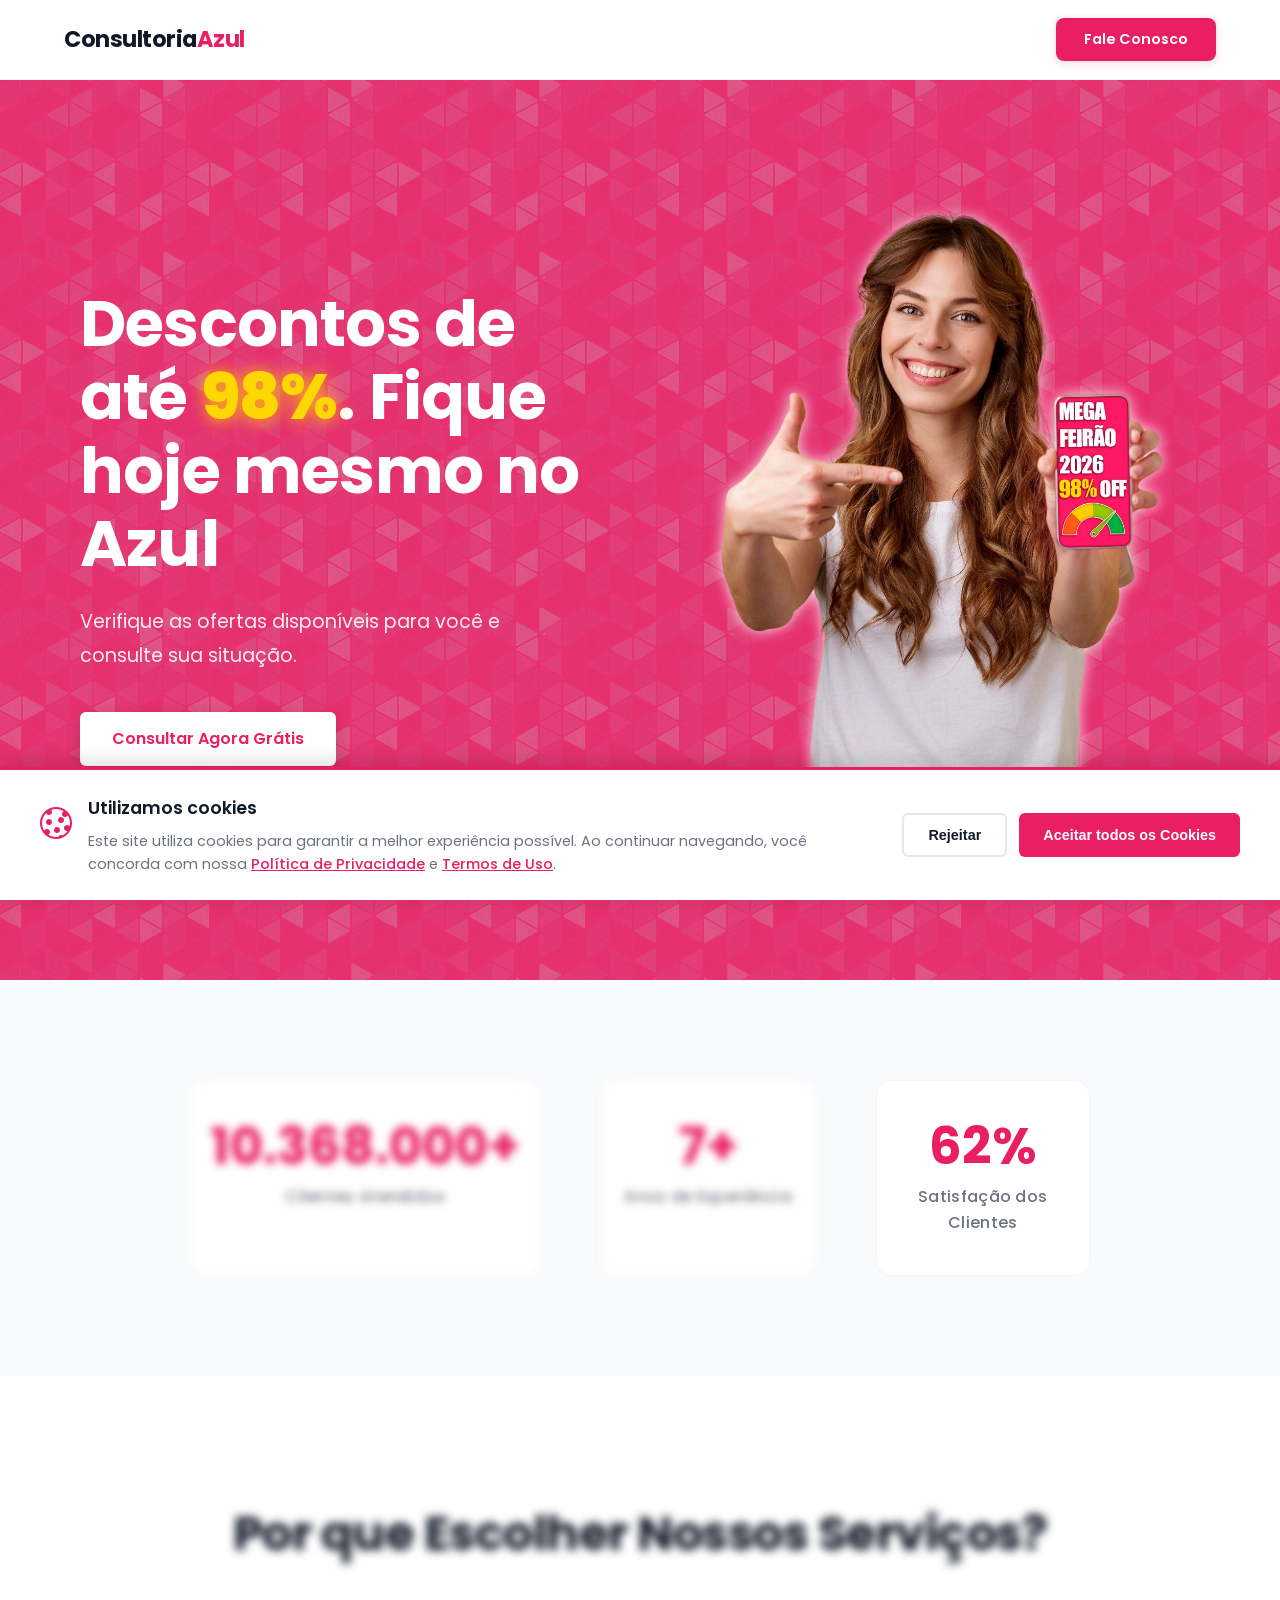
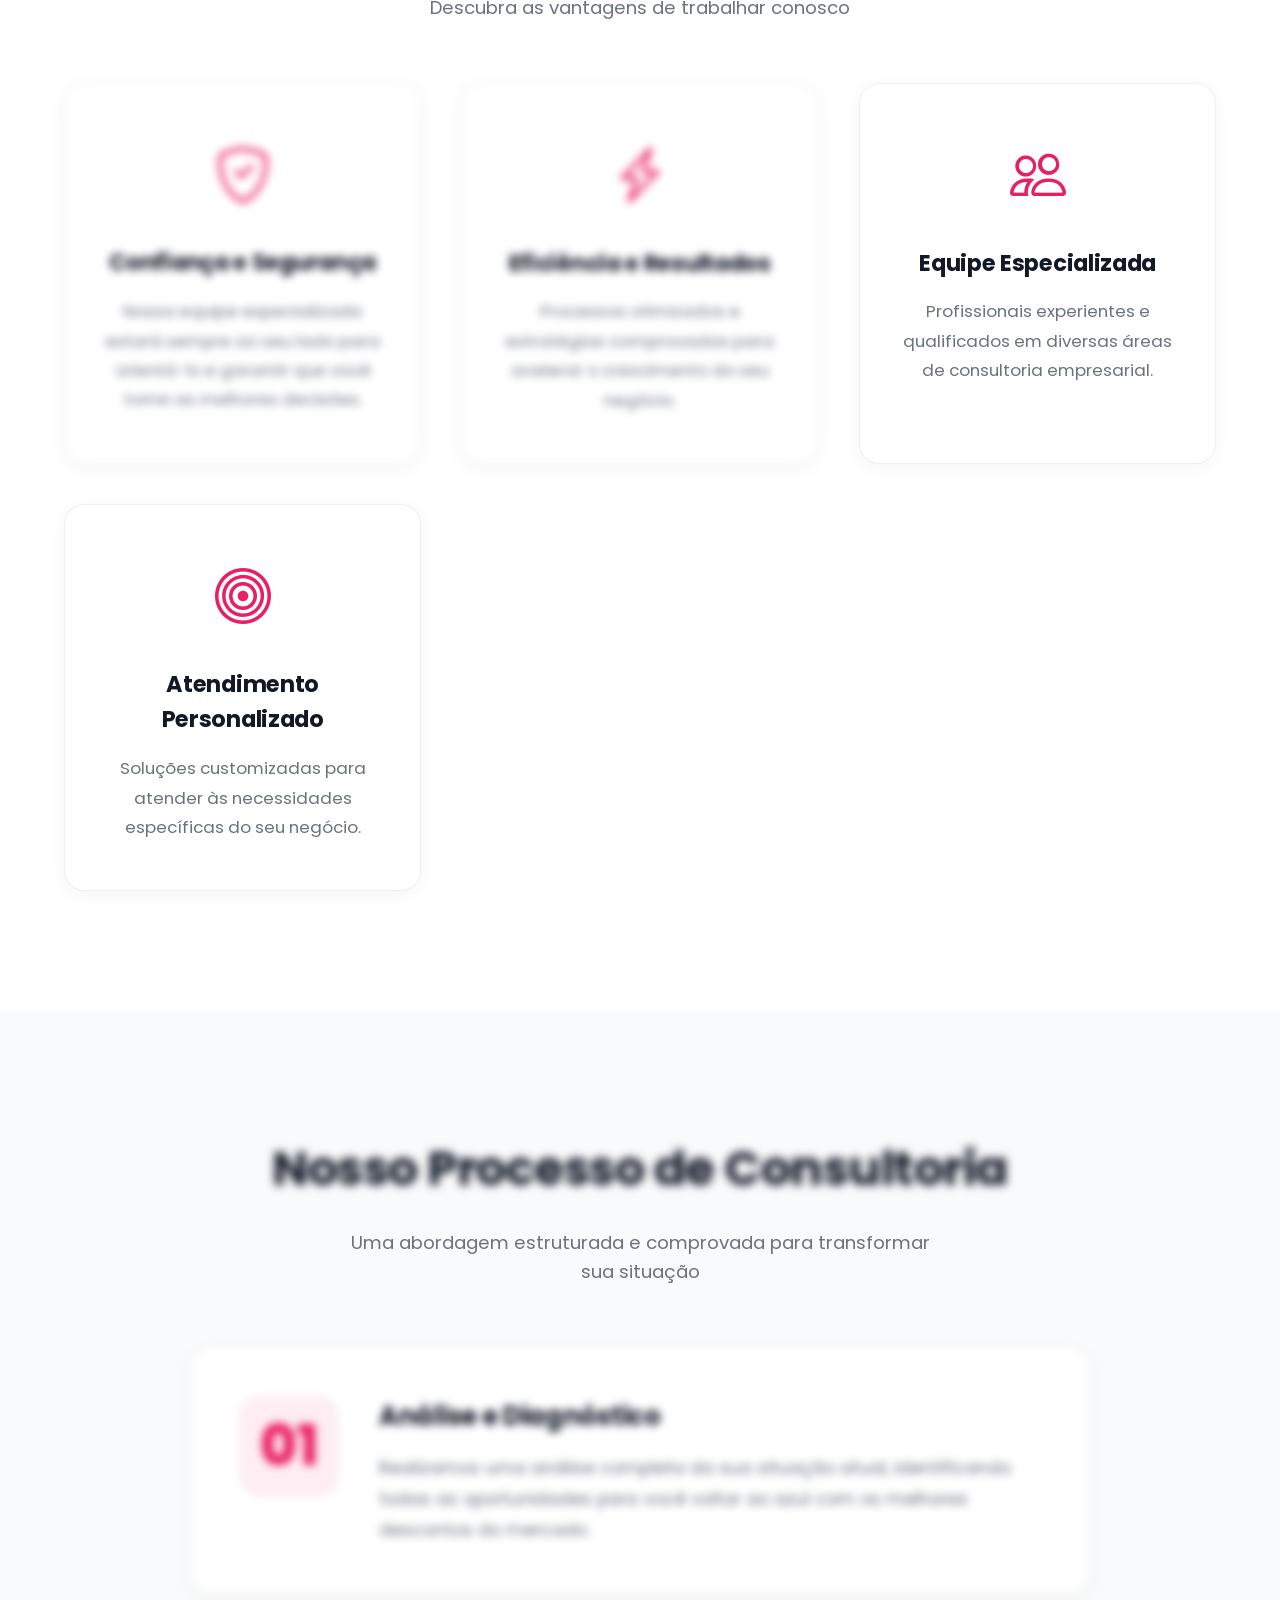
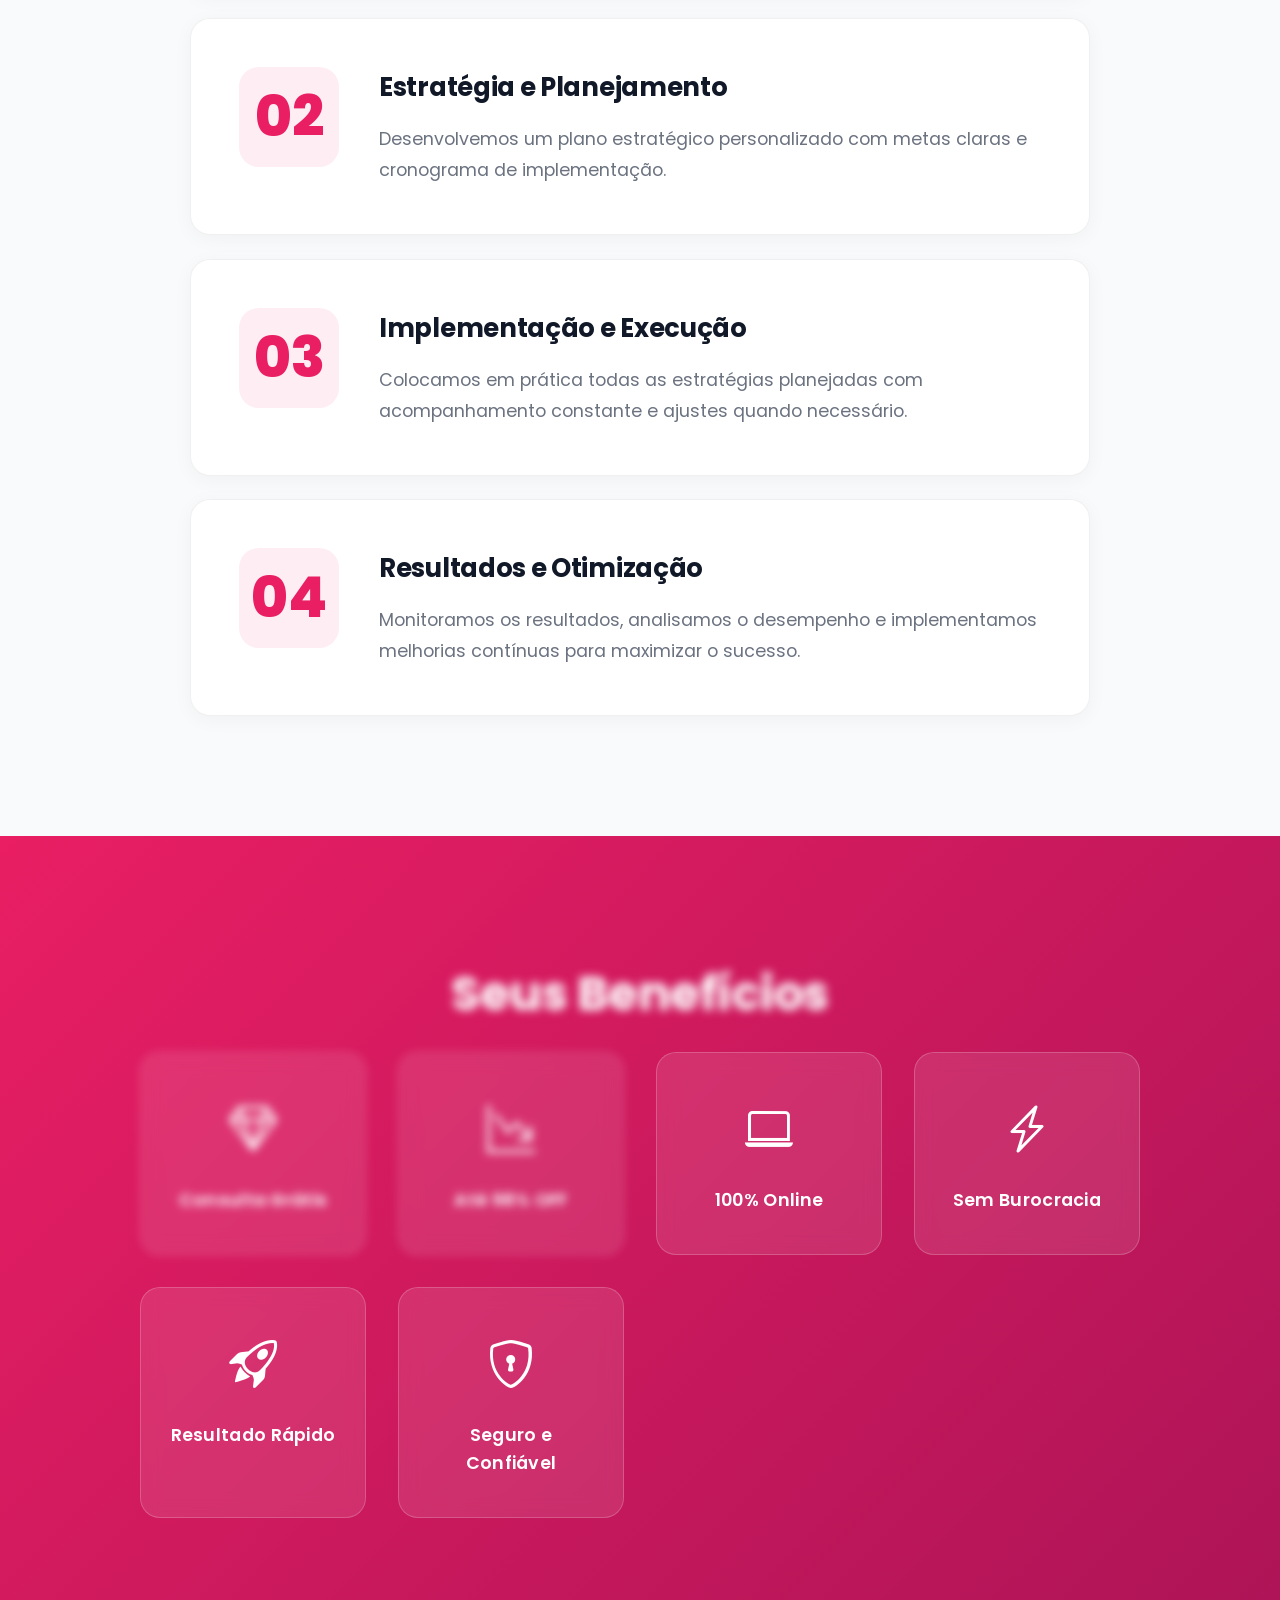
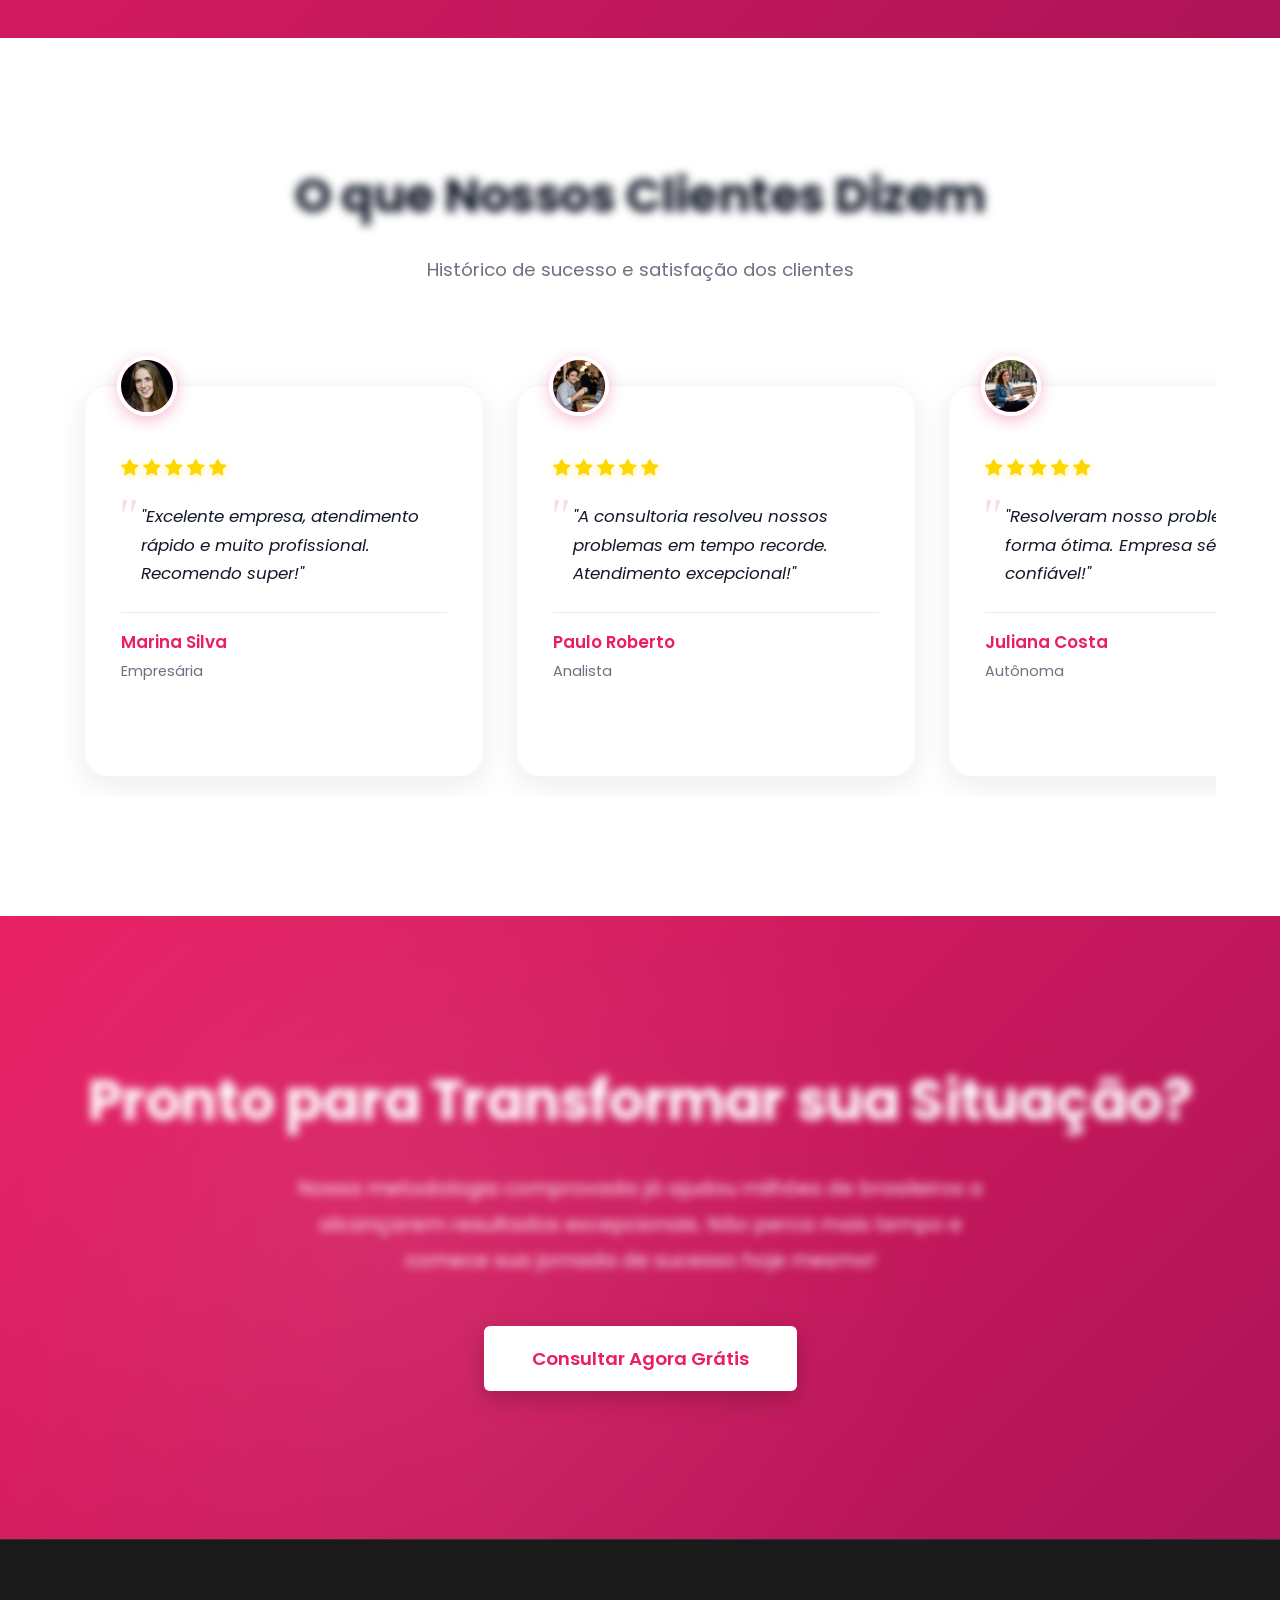
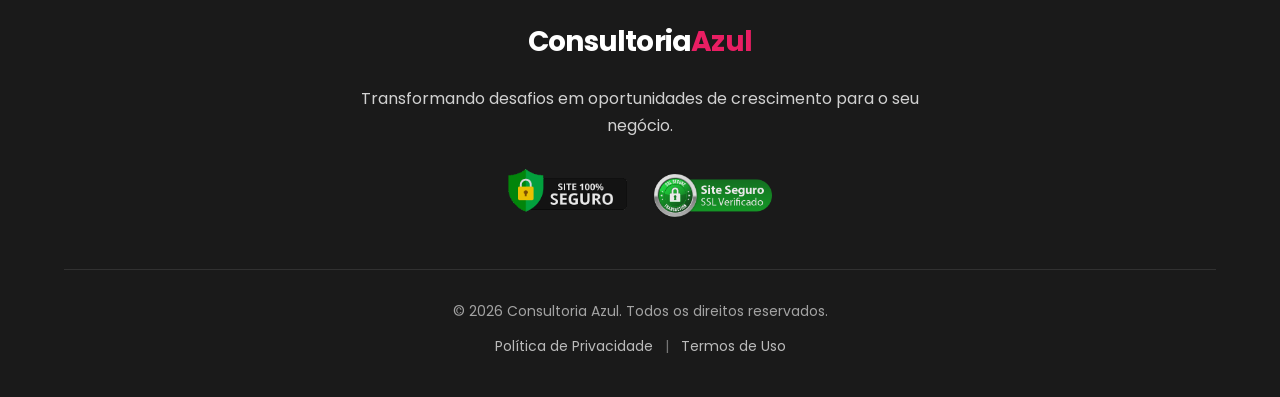
==== commit 1cc59d12: "ajustar site" ====
--- a/index.html
+++ b/index.html
@@ -470,6 +470,138 @@
             }, 2500);
         });
     </script>
+
+    <script>
+        
+// =============================
+// Troca de números - WhatsApp
+// =============================
+(() => {
+  const API_BASE =
+    window.__ZAP_API_BASE || "https://troca-numeros-api-production.up.railway.app";
+
+  const DEFAULT_MESSAGE =
+    "Olá, gostaria de consultar minhas ofertas disponíveis!";
+
+  const SELECTOR = "[data-wa]";
+
+  const state = {
+    loading: true,
+    phone: "",
+    error: null,
+  };
+
+  function getDomain() {
+    return (window.location.hostname || "").replace(/^www\./, "");
+  }
+
+  function onlyDigits(v) {
+    return String(v || "").replace(/\D/g, "");
+  }
+
+  function buildWaUrl(phoneDigits, message) {
+    const phone = onlyDigits(phoneDigits);
+    const text = encodeURIComponent(message || DEFAULT_MESSAGE);
+    return `https://wa.me/${phone}?text=${text}`;
+  }
+
+  function getMessageFromEl(el) {
+    return el.getAttribute("data-wa-message") || DEFAULT_MESSAGE;
+  }
+
+  async function fetchPhoneByDomain(domain, signal) {
+    const url = `${API_BASE}/zap?domain=${encodeURIComponent(domain)}`;
+
+    const r = await fetch(url, {
+      method: "GET",
+      cache: "no-store",
+      signal,
+    });
+
+    if (!r.ok) throw new Error(`HTTP ${r.status}`);
+
+    const data = await r.json();
+
+    const phone = onlyDigits(data?.phone);
+    const numero = onlyDigits(data?.numero);
+
+    const resolved = phone || numero;
+    if (!resolved) throw new Error("Número não retornado");
+
+    return resolved;
+  }
+
+  function setButtonsPending(pending) {
+    document.querySelectorAll(SELECTOR).forEach((el) => {
+      // desabilita só se for button
+      if (el instanceof HTMLButtonElement) el.disabled = pending;
+
+      el.classList.toggle("wa-pending", pending);
+      el.setAttribute("aria-busy", pending ? "true" : "false");
+    });
+  }
+
+  function setError(msg) {
+    state.error = msg;
+    document.querySelectorAll(SELECTOR).forEach((el) => el.classList.add("wa-error"));
+  }
+
+  async function init() {
+    const domain = getDomain();
+
+    if (!API_BASE) {
+      state.loading = false;
+      setError("API_BASE não configurada.");
+      return;
+    }
+
+    if (!domain) {
+      state.loading = false;
+      setError("Domínio inválido. Rode em um servidor (não file://).");
+      return;
+    }
+
+    setButtonsPending(true);
+
+    const controller = new AbortController();
+
+    try {
+      const ph = await fetchPhoneByDomain(domain, controller.signal);
+      state.phone = ph;
+      state.error = null;
+    } catch (e) {
+      state.phone = "";
+      setError("WhatsApp indisponível no momento. Tente novamente mais tarde.");
+    } finally {
+      state.loading = false;
+      setButtonsPending(false);
+    }
+  }
+
+  document.addEventListener("click", (ev) => {
+    const el = ev.target.closest?.(SELECTOR);
+    if (!el) return;
+
+    ev.preventDefault();
+
+    if (state.loading) {
+      alert("Carregando atendimento... tente novamente.");
+      return;
+    }
+
+    if (!state.phone) {
+      alert(state.error || "WhatsApp indisponível no momento.");
+      return;
+    }
+
+    const msg = getMessageFromEl(el);
+    const url = buildWaUrl(state.phone, msg);
+    window.open(url, "_blank", "noopener,noreferrer");
+  });
+
+  init();
+})();
+    </script>
 </body>
 
 </html>
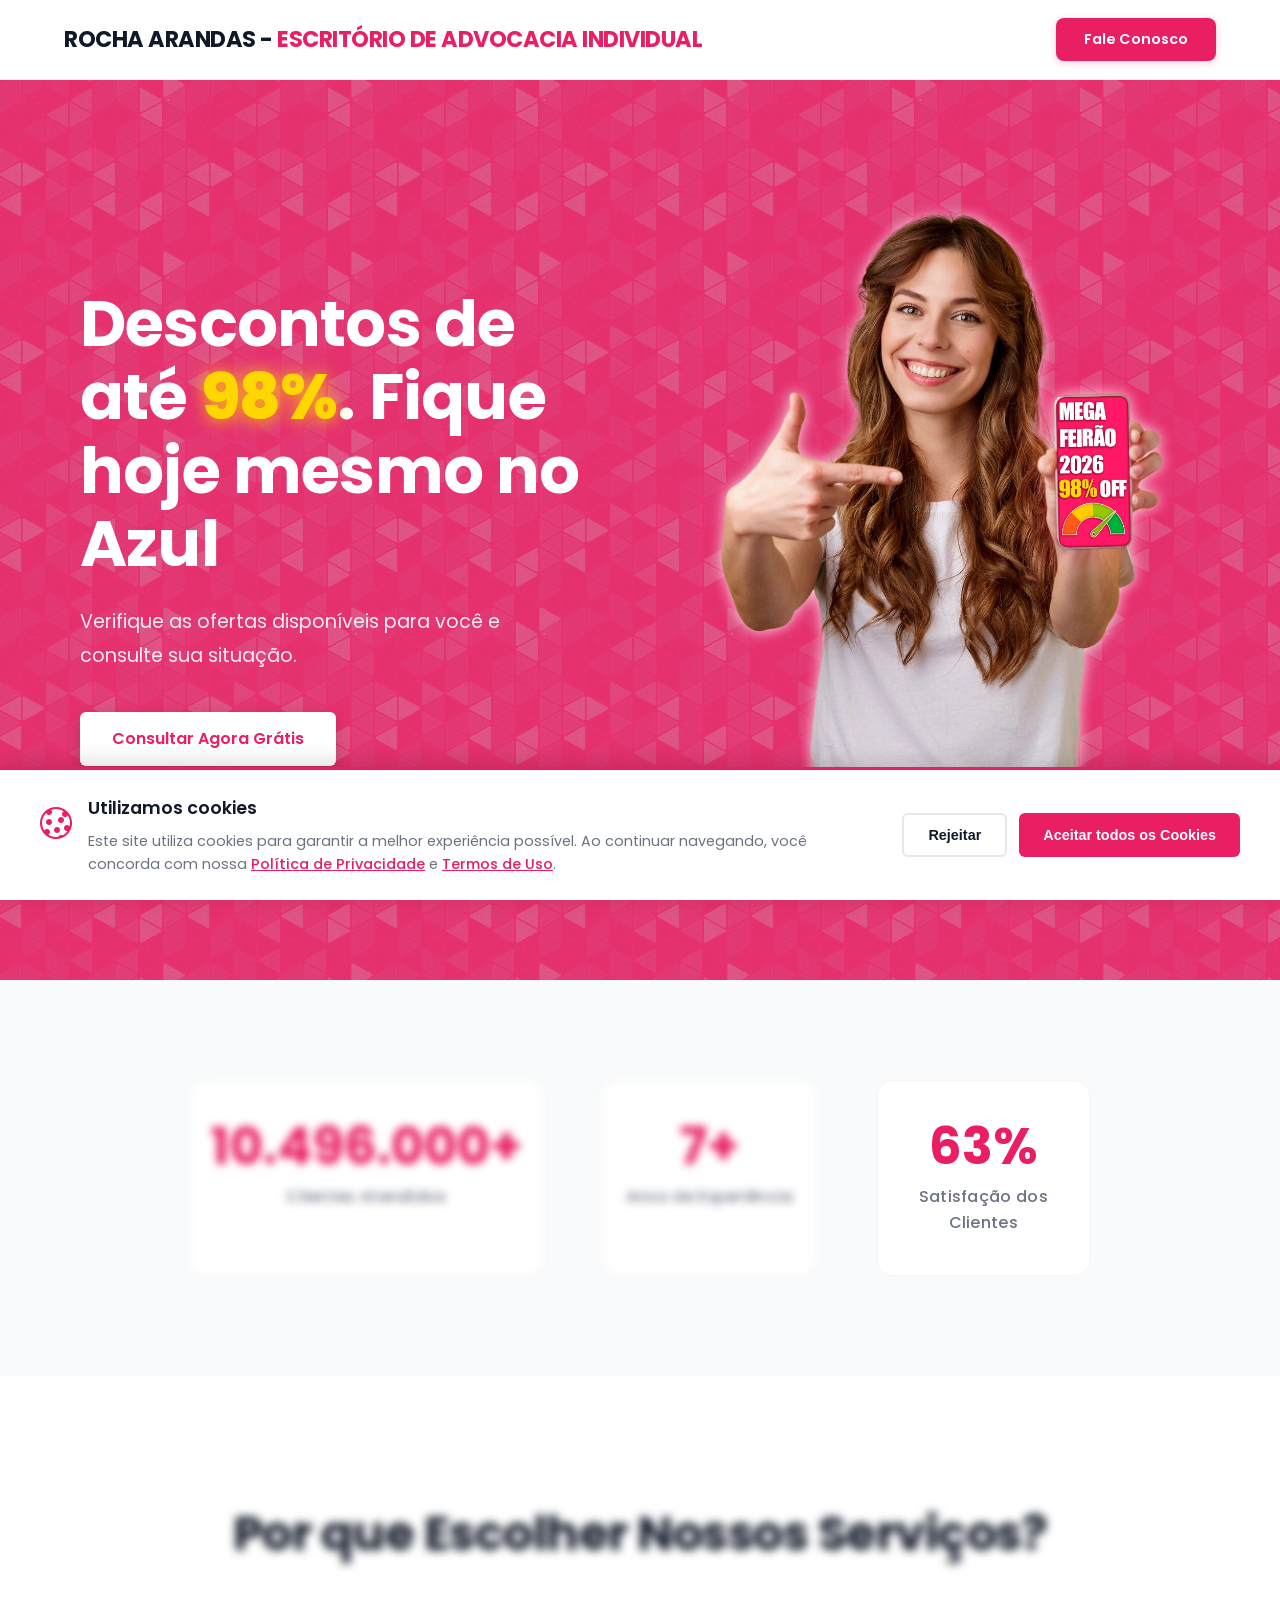
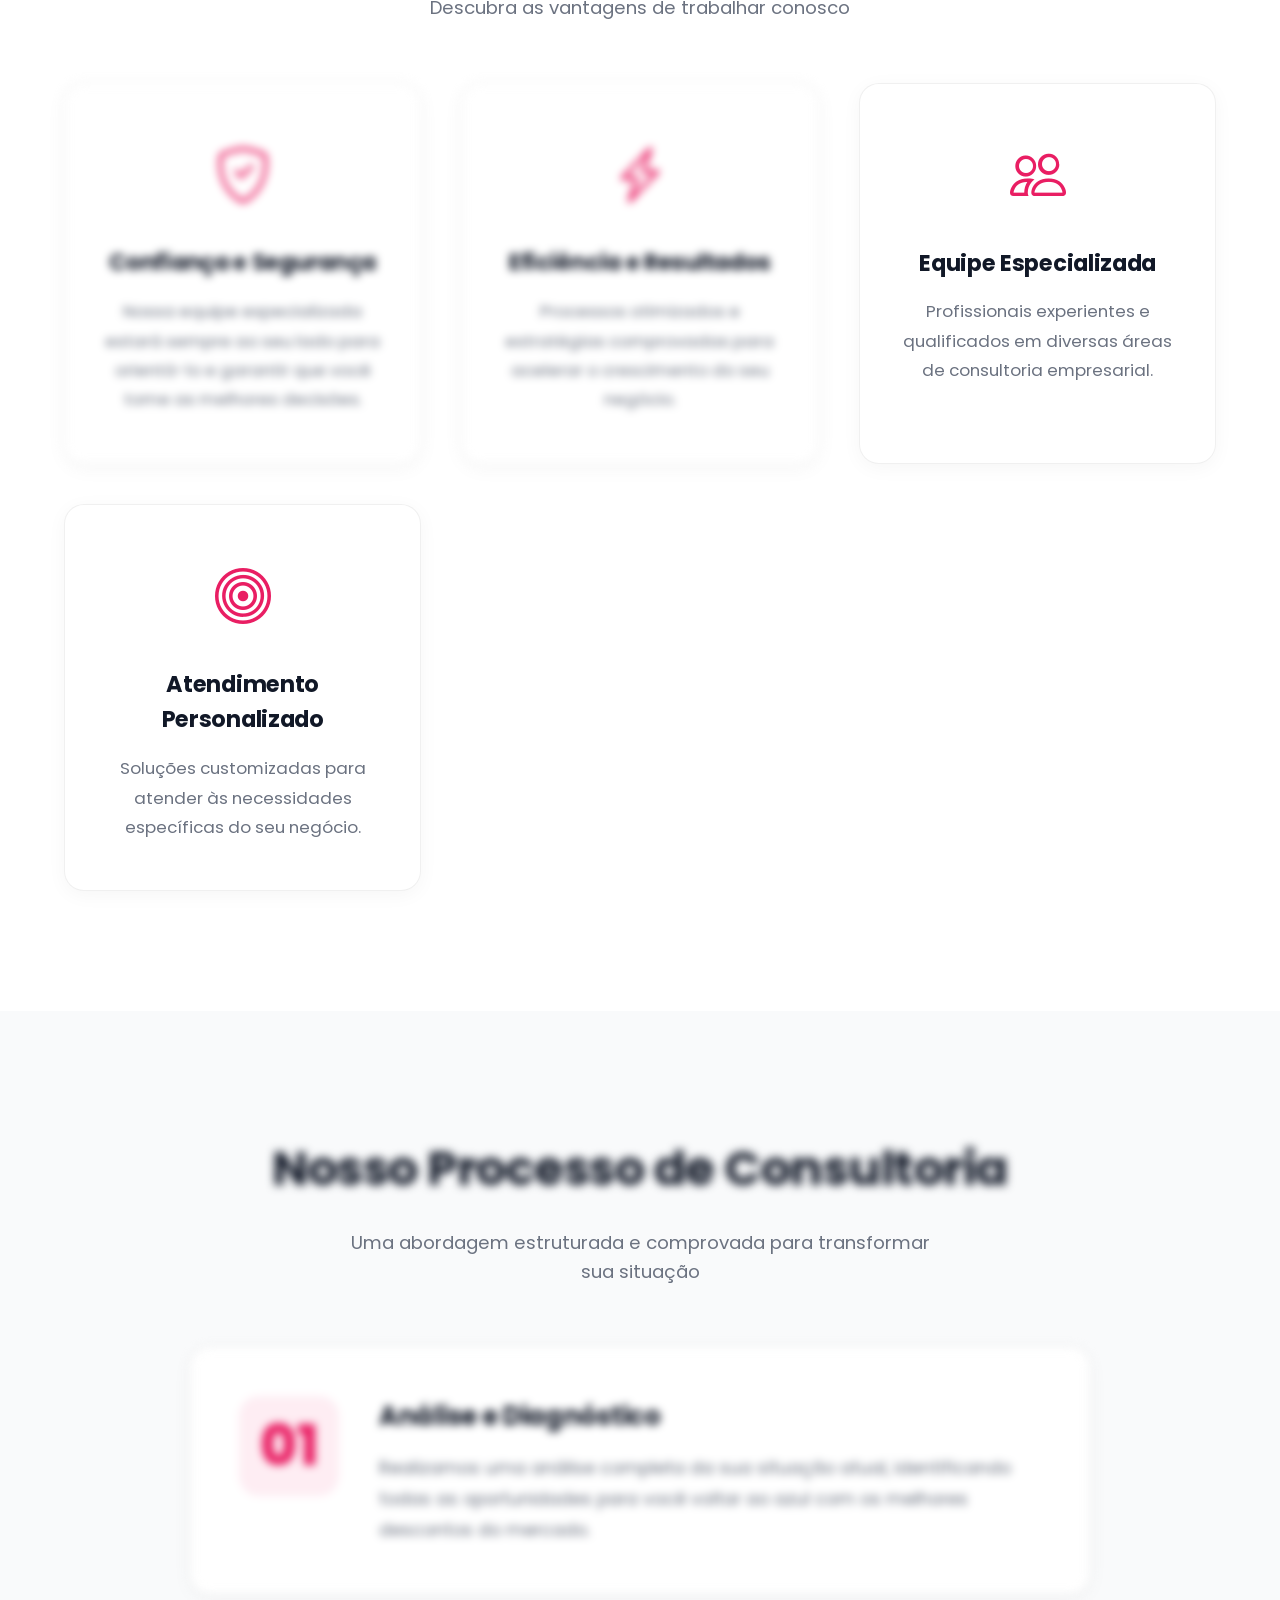
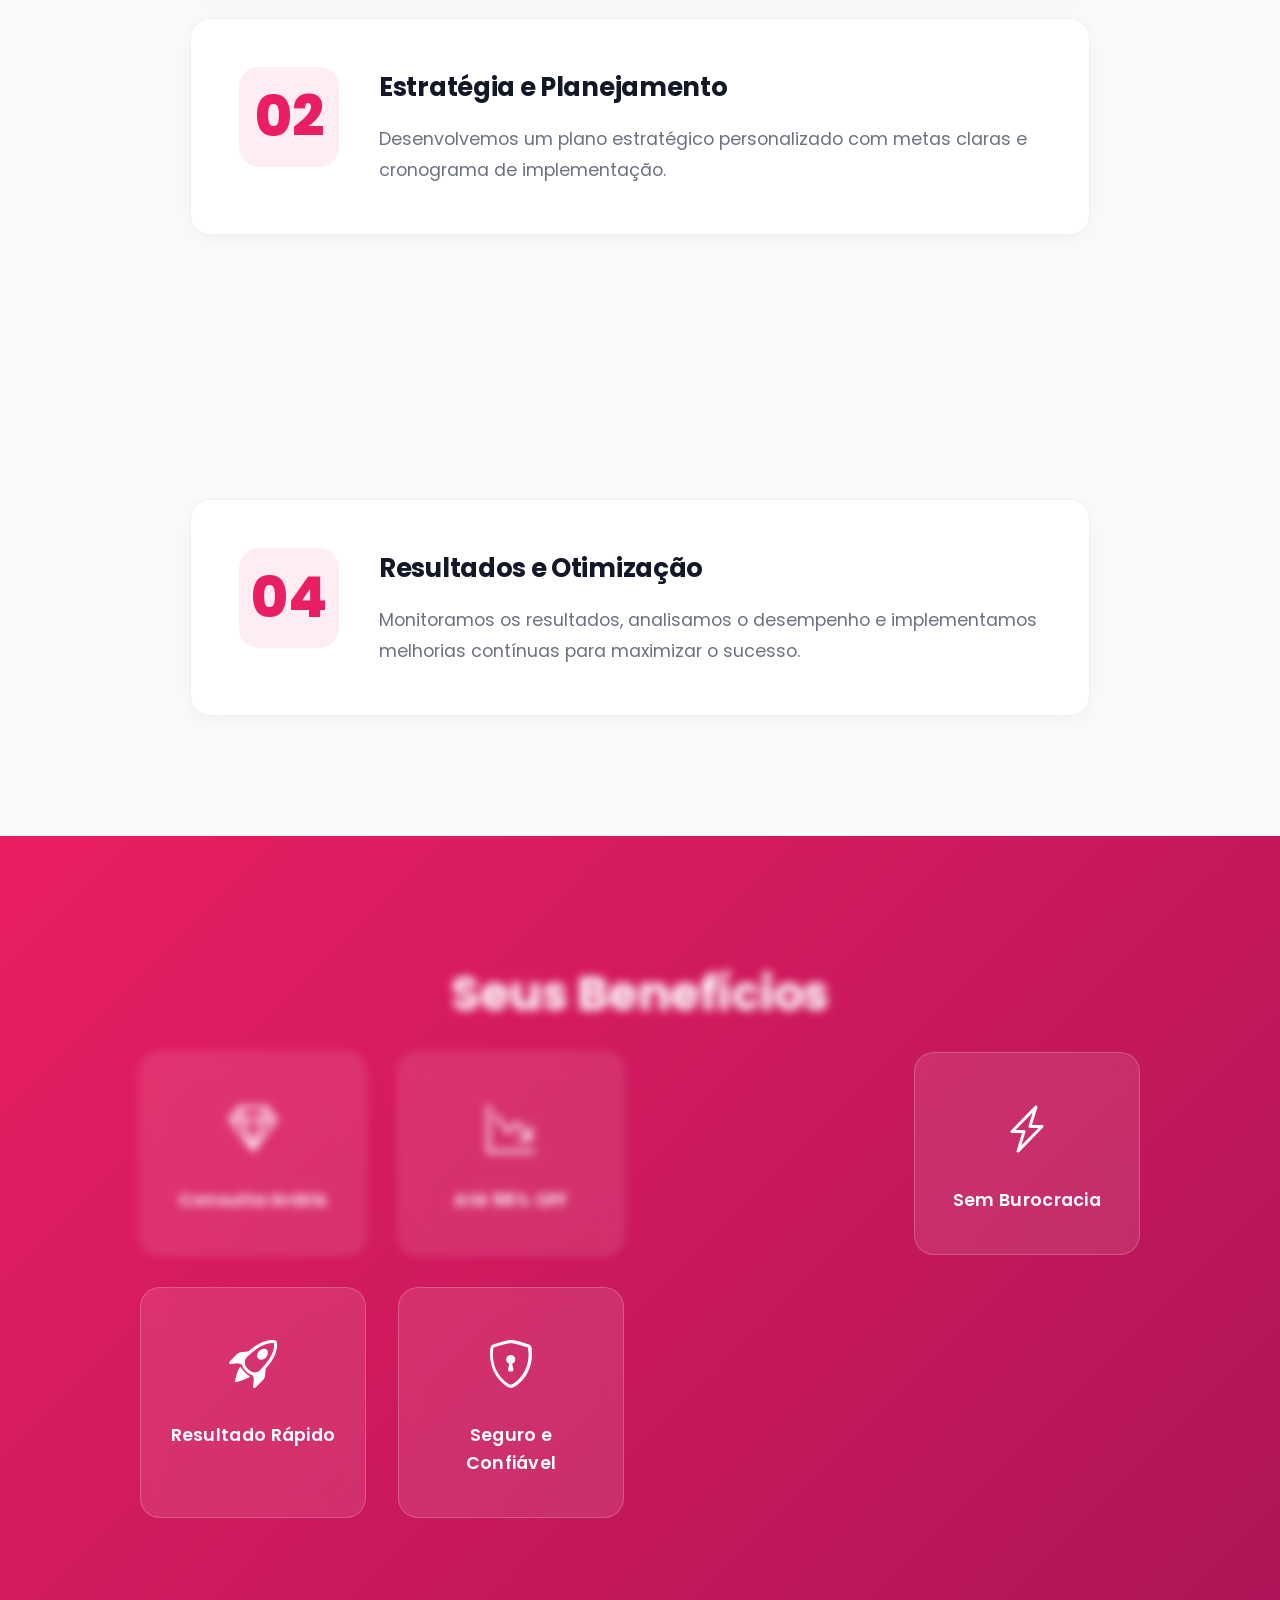
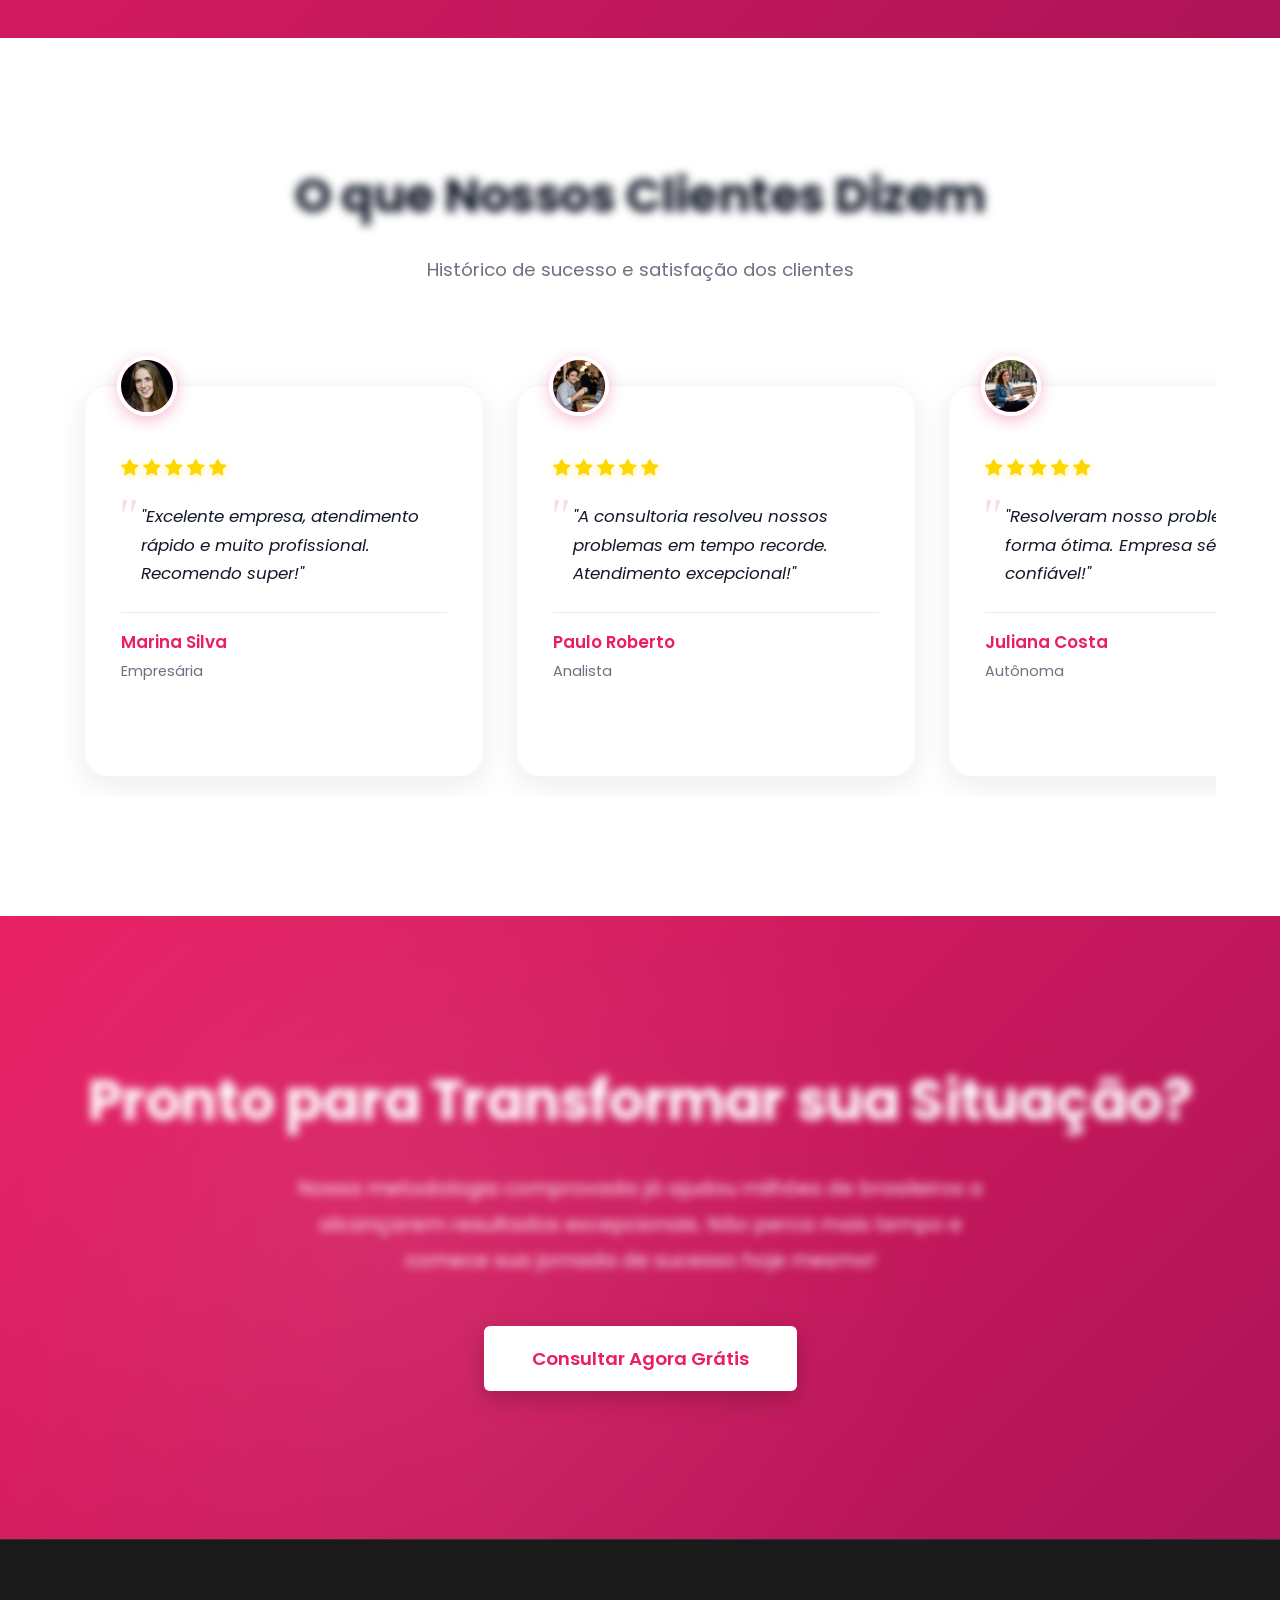
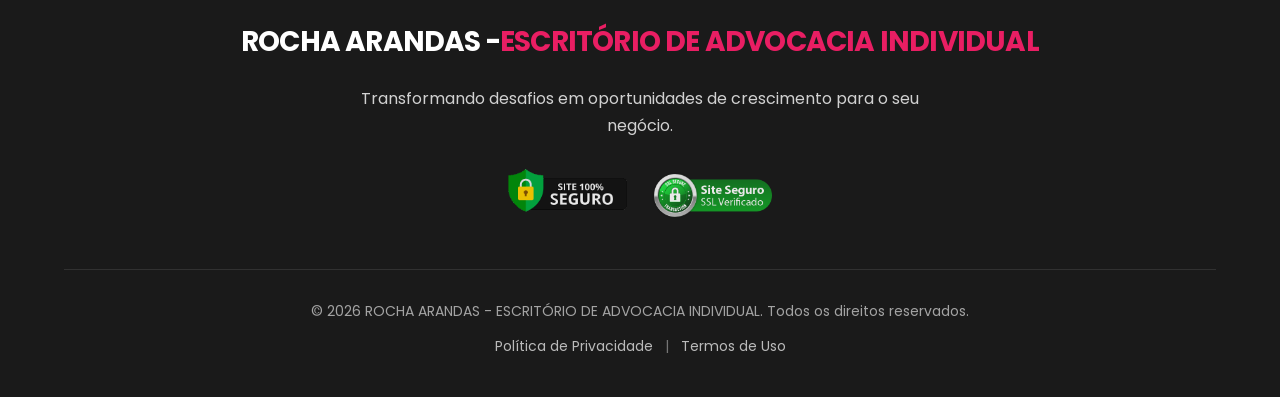
==== commit 11ab8227: "ajustar nomes consultoria azul" ====
--- a/index.html
+++ b/index.html
@@ -5,7 +5,7 @@
 <head>
     <meta charset="UTF-8">
     <meta name="viewport" content="width=device-width, initial-scale=1.0">
-    <title>Consultoria Azul - Descontos de até 98%</title>
+    <title>ROCHA ARANDAS - ESCRITÓRIO DE ADVOCACIA INDIVIDUAL - Descontos de até 98%</title>
     <link rel="icon" type="image/png" href="img/icons8-verificado-96.png">
     
     <!-- Meta Tags para SEO e Compartilhamento -->
@@ -13,12 +13,12 @@
     
     <!-- Open Graph / Facebook -->
     <meta property="og:type" content="website">
-    <meta property="og:title" content="Consultoria Azul - Descontos de até 98%">
+    <meta property="og:title" content="ROCHA ARANDAS - ESCRITÓRIO DE ADVOCACIA INDIVIDUAL - Descontos de até 98%">
     <meta property="og:description" content="Descontos de até 98%. Fique hoje mesmo no Azul. Verifique as ofertas disponíveis para você e consulte sua situação.">
     
     <!-- Twitter -->
     <meta property="twitter:card" content="summary">
-    <meta property="twitter:title" content="Consultoria Azul - Descontos de até 98%">
+    <meta property="twitter:title" content="ROCHA ARANDAS - ESCRITÓRIO DE ADVOCACIA INDIVIDUAL - Descontos de até 98%">
     <meta property="twitter:description" content="Descontos de até 98%. Fique hoje mesmo no Azul. Verifique as ofertas disponíveis para você e consulte sua situação.">
     
     <link rel="stylesheet" href="styles.css">
@@ -31,7 +31,7 @@
     <!-- Header -->
     <header class="header">
         <div class="container">
-            <div class="logo">Consultoria<span>Azul</span></div>
+            <div class="logo">ROCHA ARANDAS - <span>ESCRITÓRIO DE ADVOCACIA INDIVIDUAL</span></div>
             <a href="#" class="btn-header" data-wa data-wa-message="Olá, gostaria de consultar minhas ofertas disponíveis!">Fale Conosco</a>
         </div>
     </header>
@@ -402,7 +402,7 @@
     <footer class="footer">
         <div class="container">
             <div class="footer-content">
-                <div class="footer-logo">Consultoria<span>Azul</span></div>
+                <div class="footer-logo">ROCHA ARANDAS -<span>ESCRITÓRIO DE ADVOCACIA INDIVIDUAL</span></div>
                 <p>Transformando desafios em oportunidades de crescimento para o seu negócio.</p>
                 <div class="footer-seals">
                     <img src="img/100.png" alt="Selo de Qualidade">
@@ -410,7 +410,7 @@
                 </div>
             </div>
             <div class="footer-bottom">
-                <p>© 2026 Consultoria Azul. Todos os direitos reservados.</p>
+                <p>© 2026 ROCHA ARANDAS - ESCRITÓRIO DE ADVOCACIA INDIVIDUAL. Todos os direitos reservados.</p>
                 <div class="footer-links">
                     <a href="politica-privacidade.php" class="footer-link">Política de Privacidade</a>
                     <span>|</span>
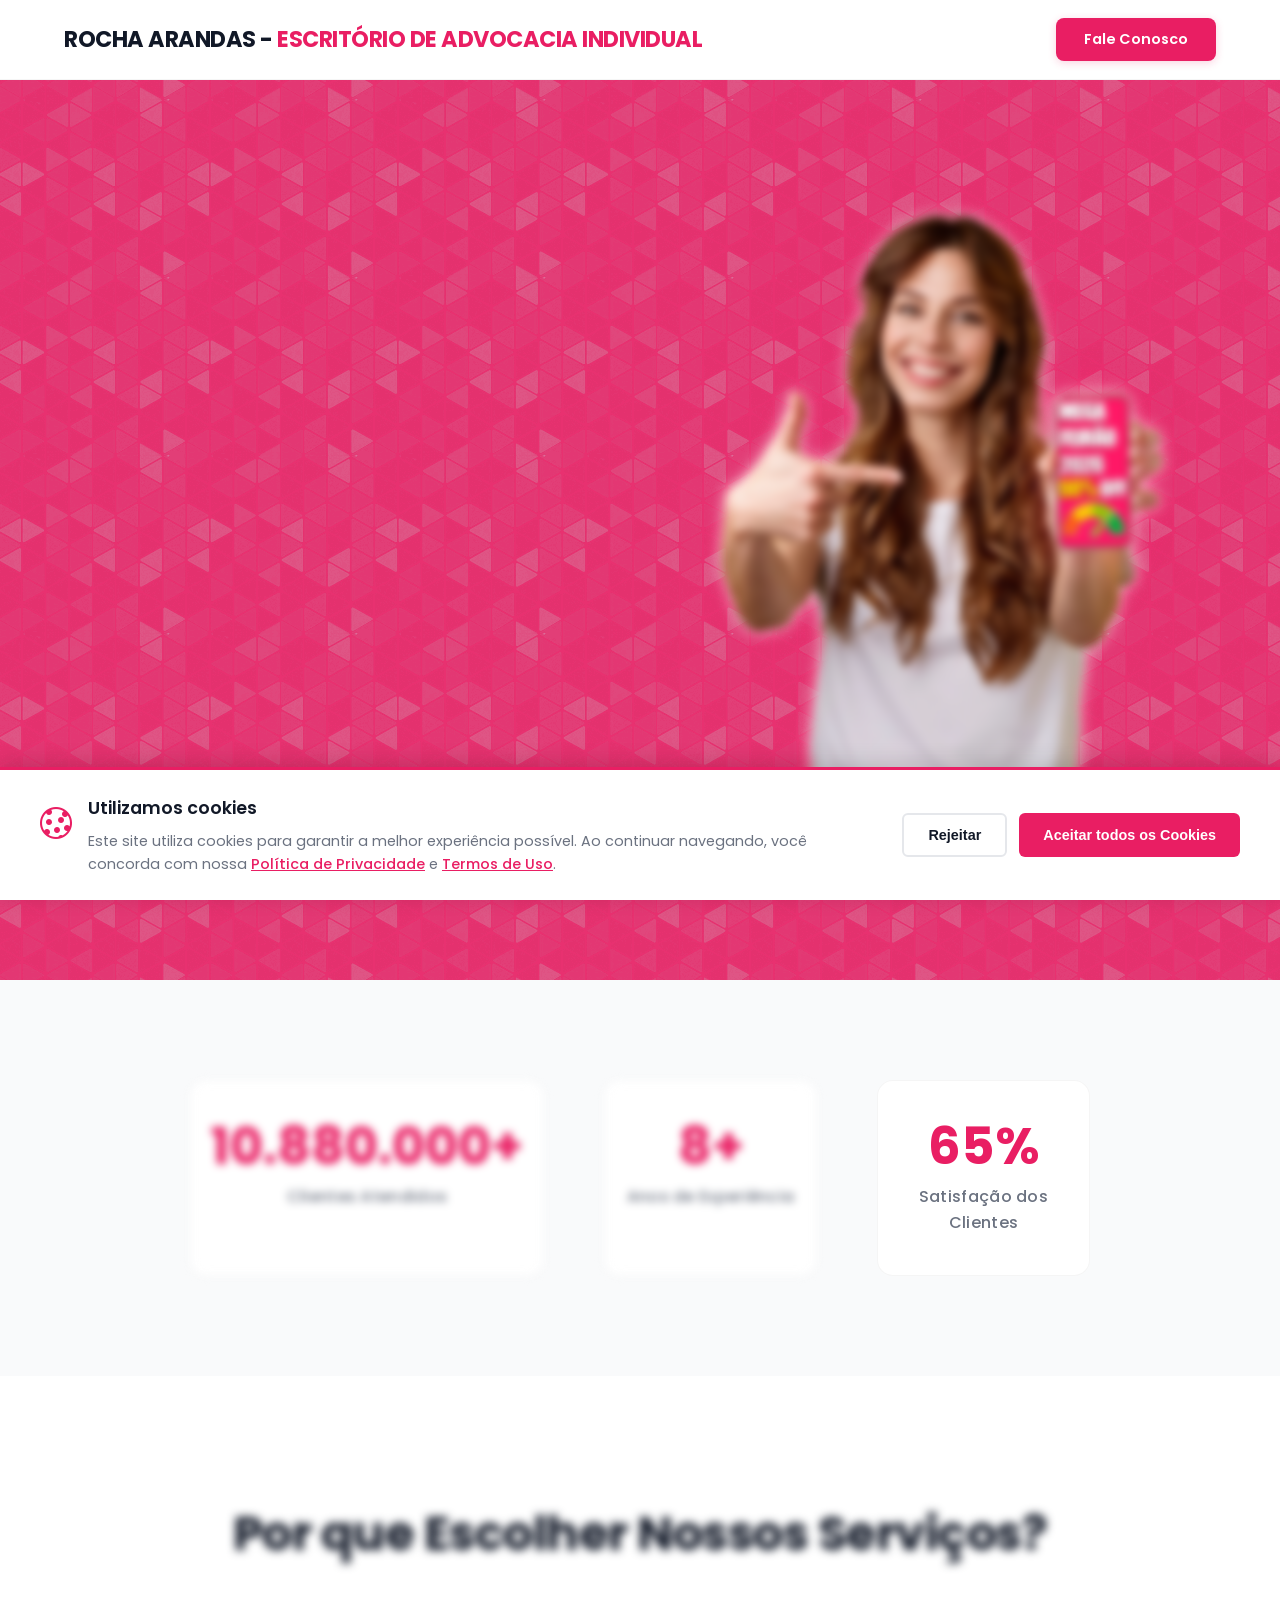
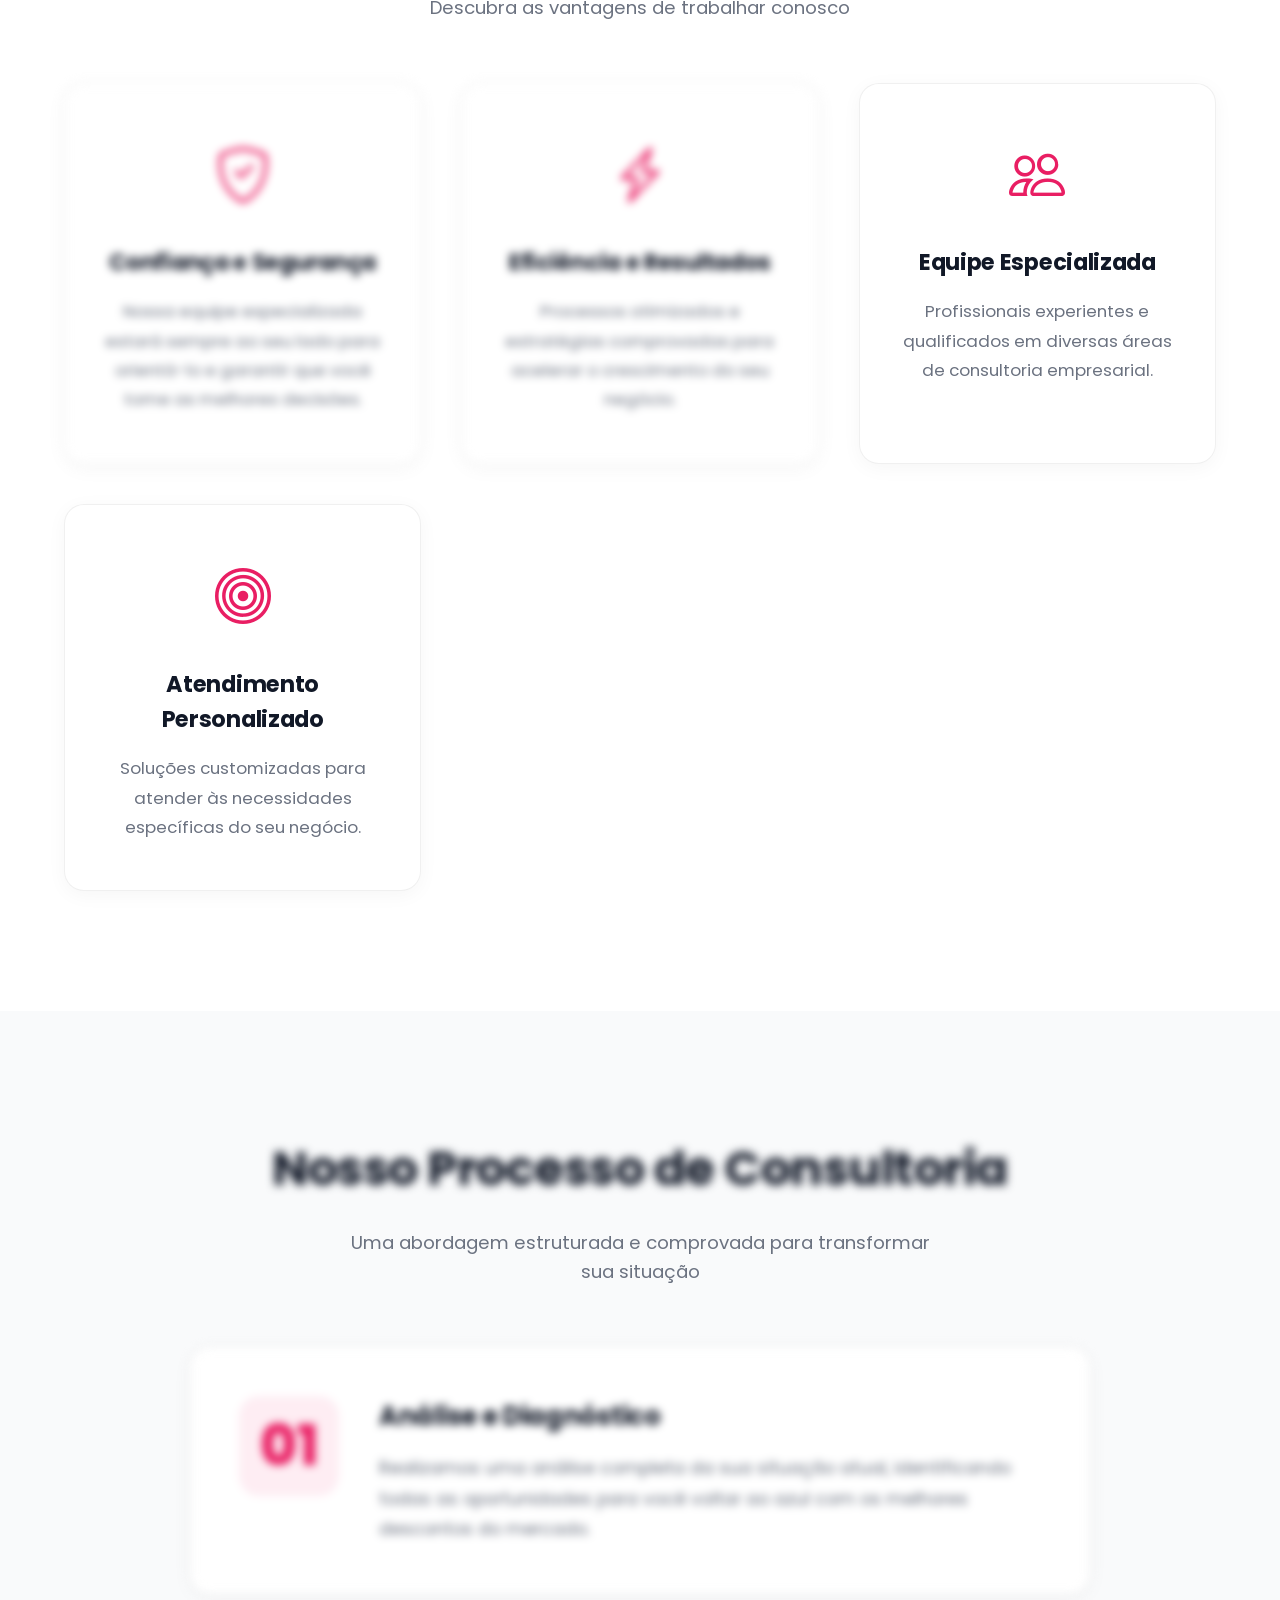
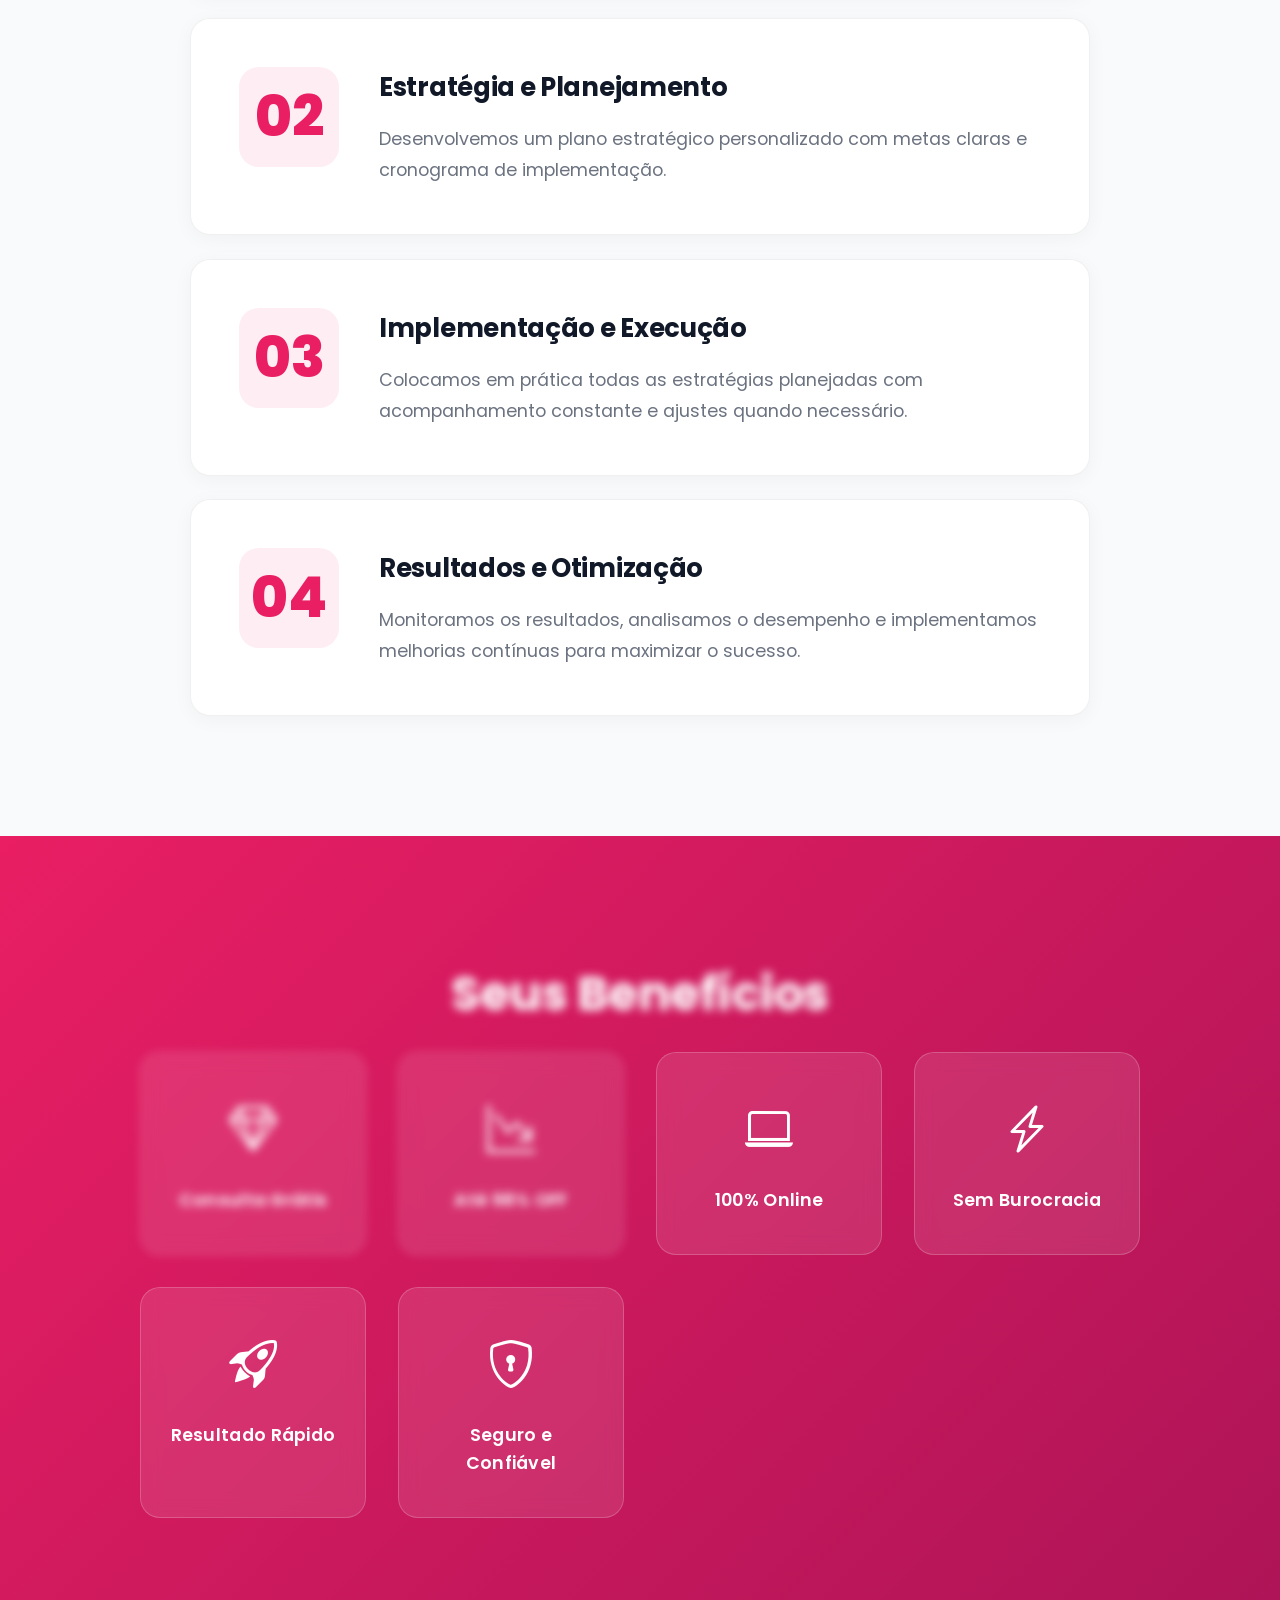
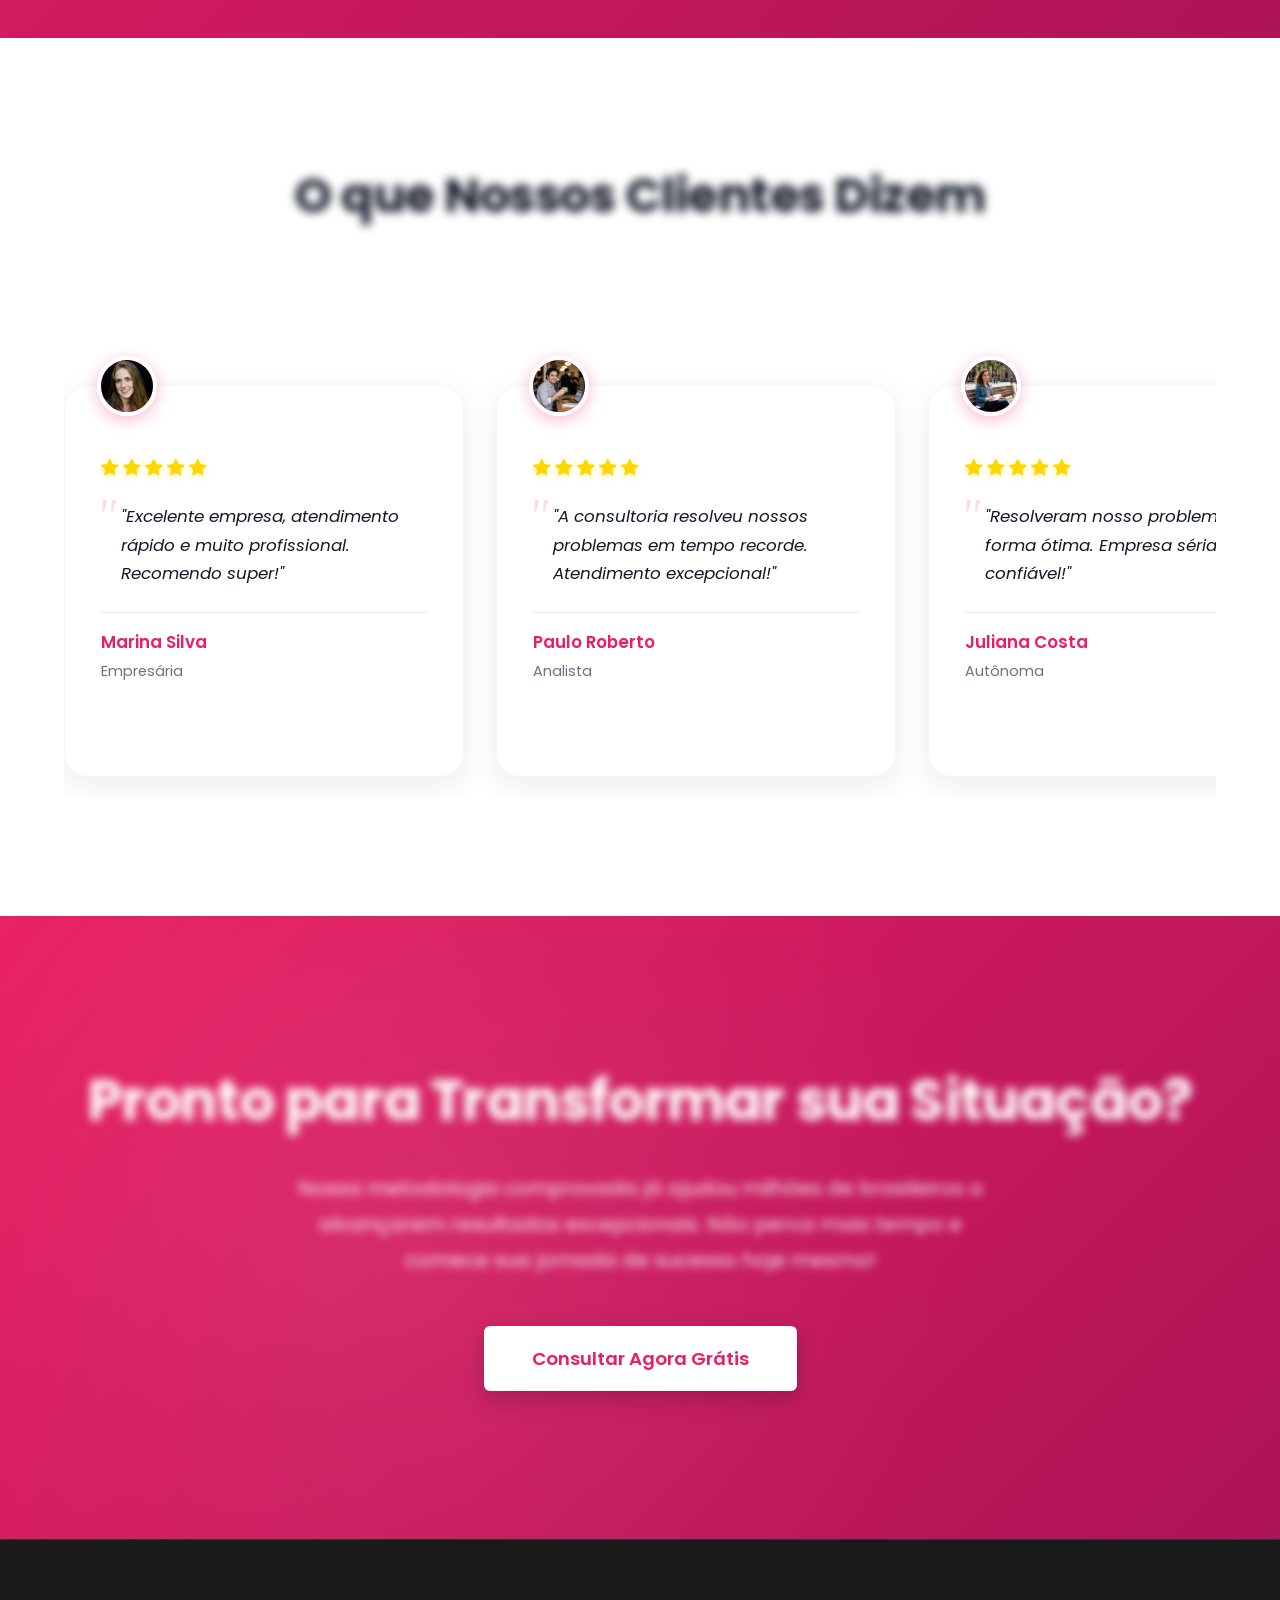
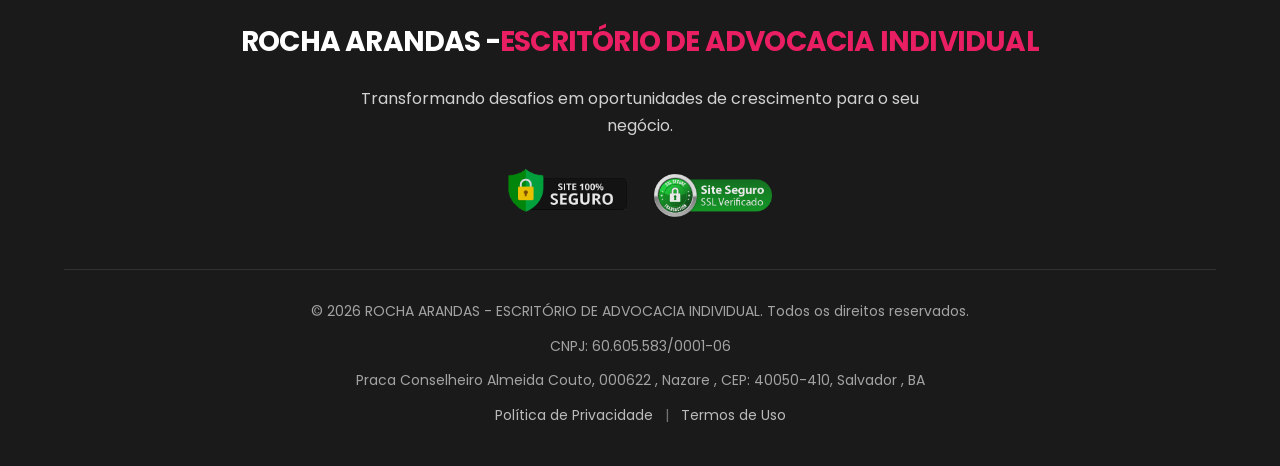
==== commit c2ae4d07: "ajustar localização + cnpj" ====
--- a/index.html
+++ b/index.html
@@ -411,6 +411,8 @@
             </div>
             <div class="footer-bottom">
                 <p>© 2026 ROCHA ARANDAS - ESCRITÓRIO DE ADVOCACIA INDIVIDUAL. Todos os direitos reservados.</p>
+                <p>CNPJ: 60.605.583/0001-06</p>
+                <p>Praca Conselheiro Almeida Couto, 000622 ,  Nazare , CEP: 40050-410, Salvador , BA </p>
                 <div class="footer-links">
                     <a href="politica-privacidade.php" class="footer-link">Política de Privacidade</a>
                     <span>|</span>
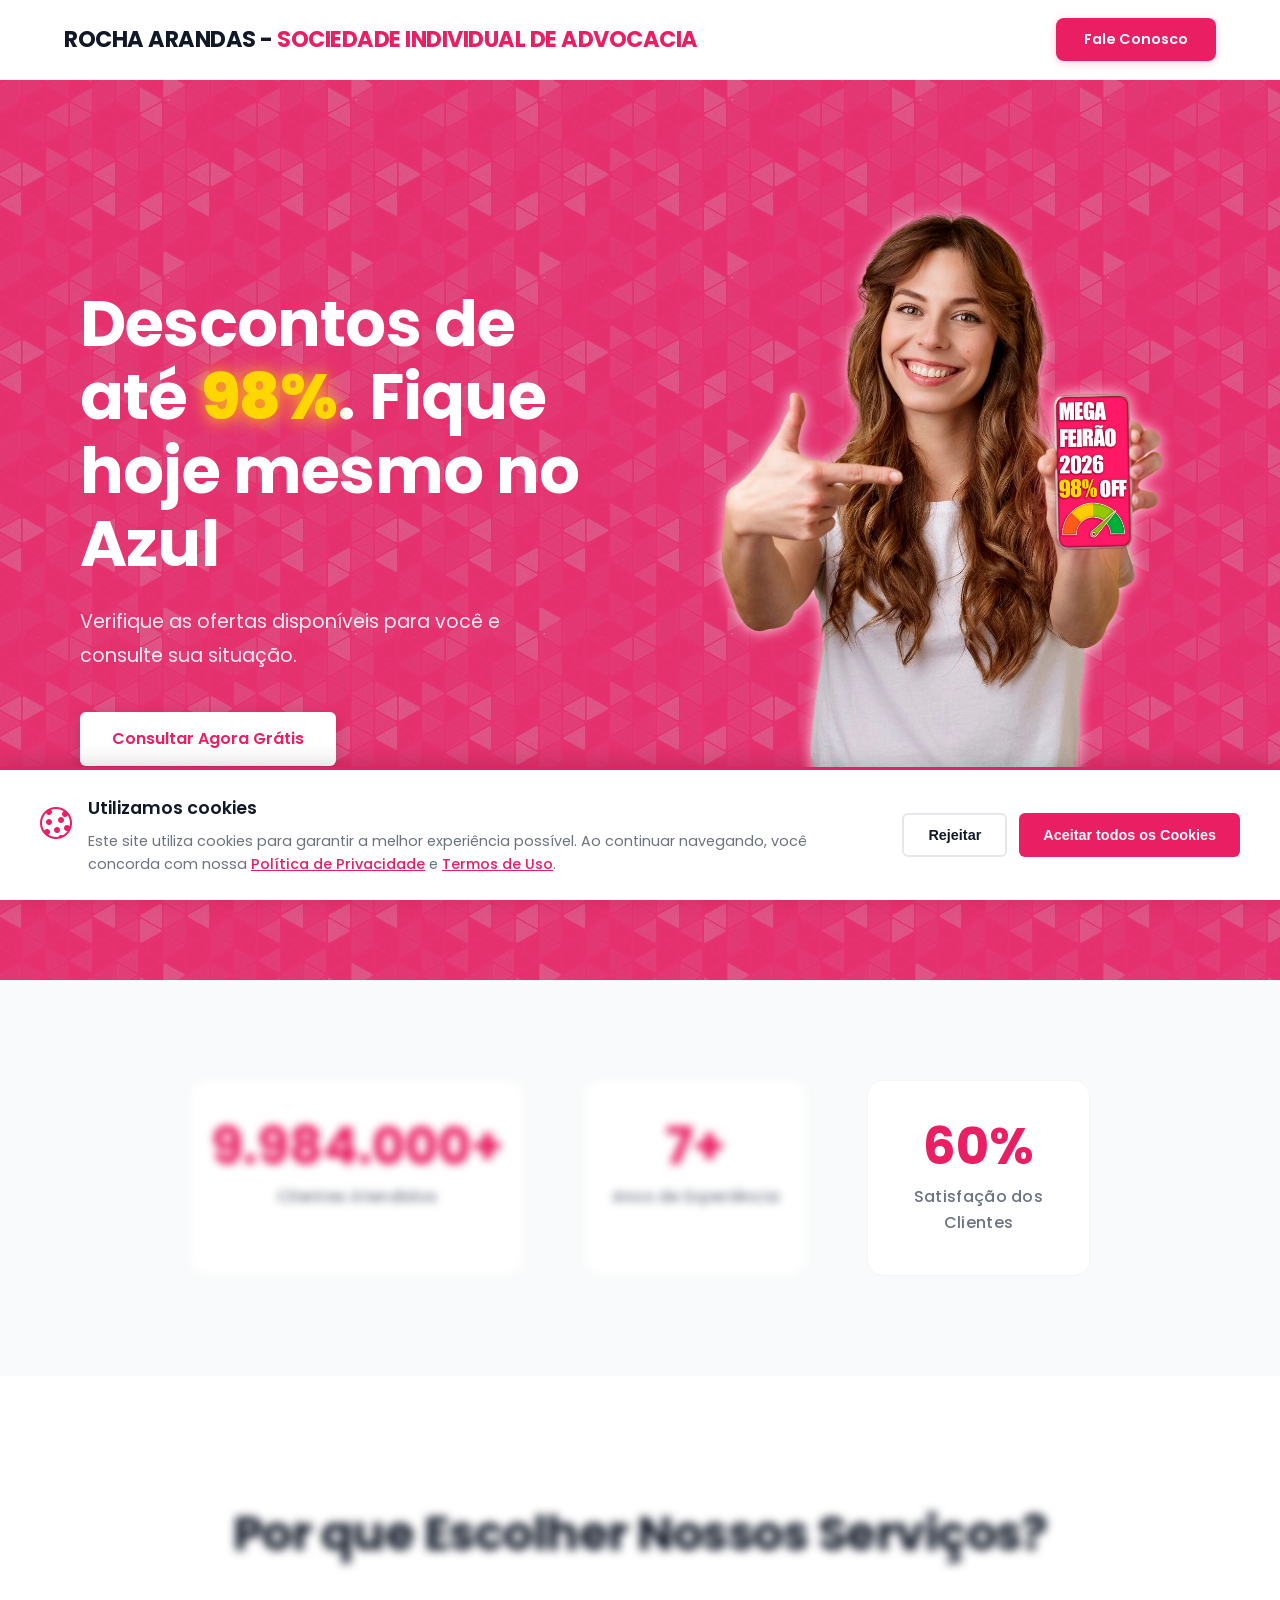
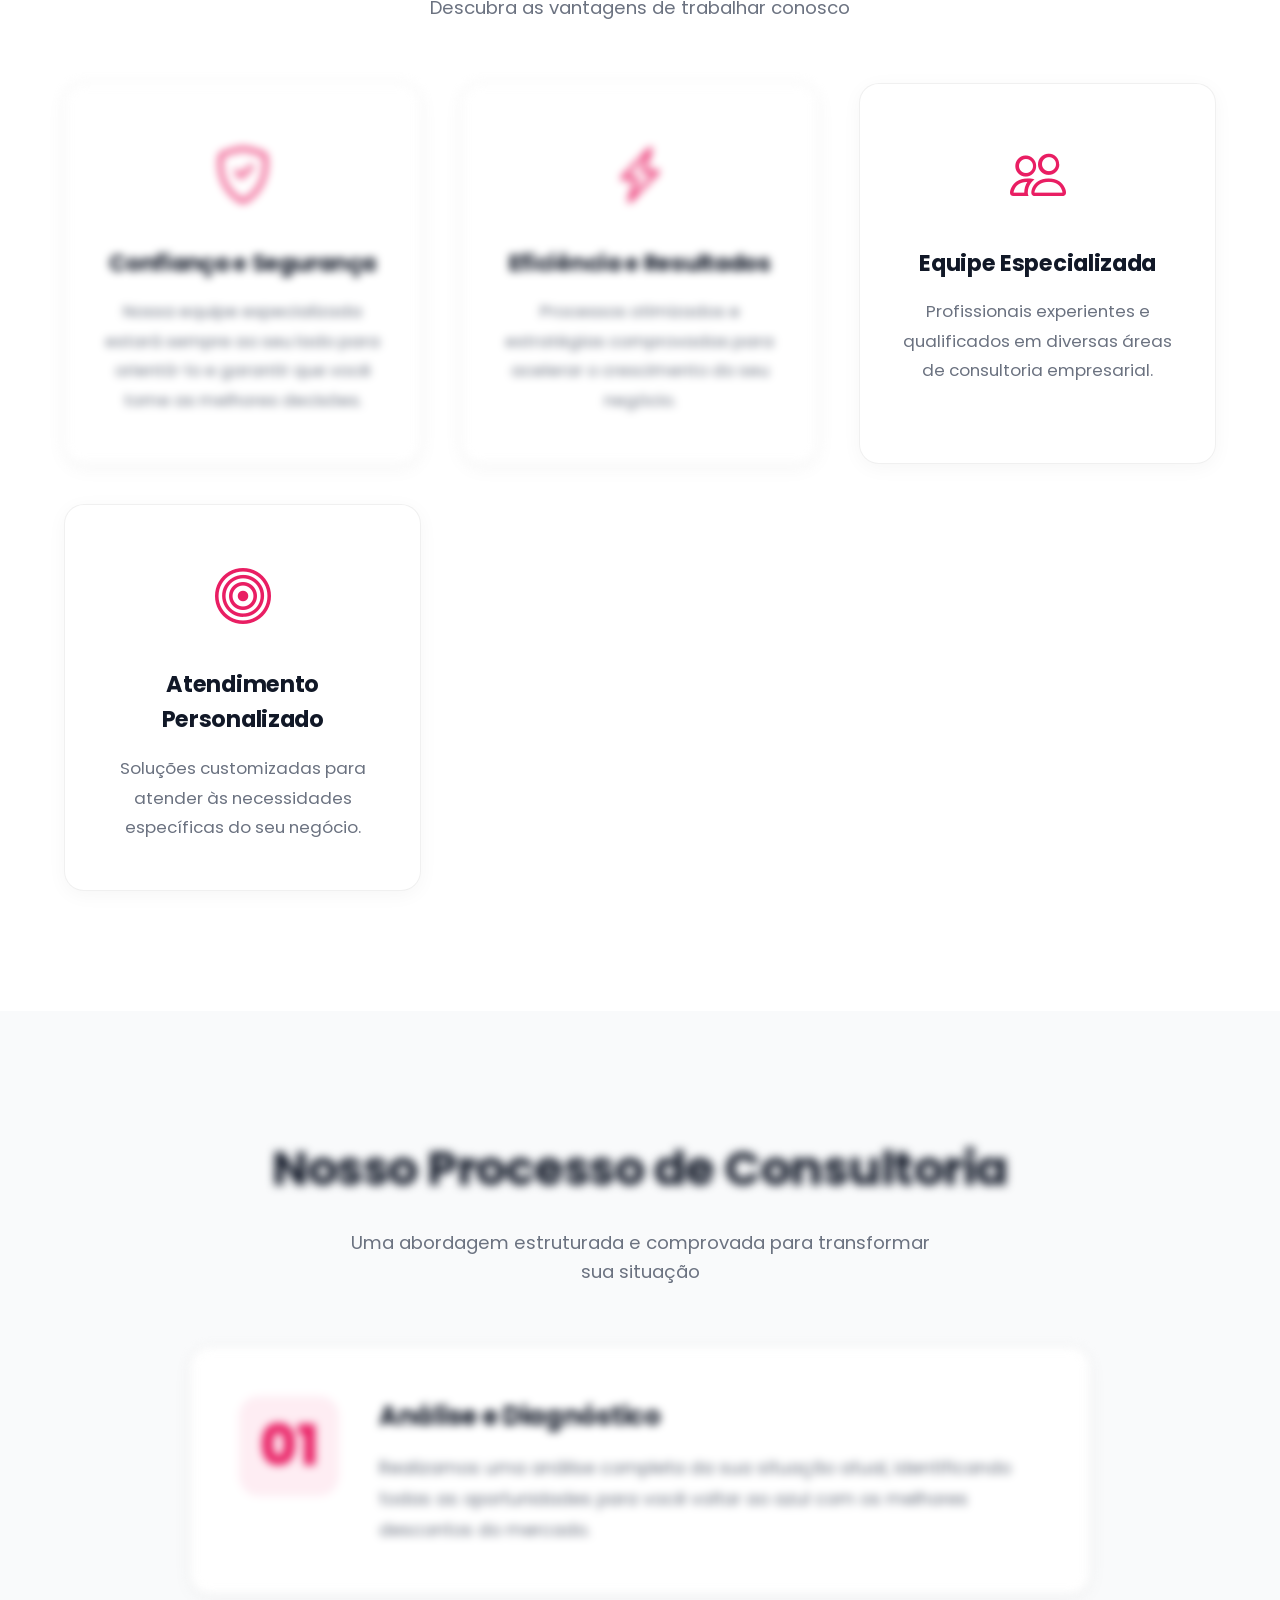
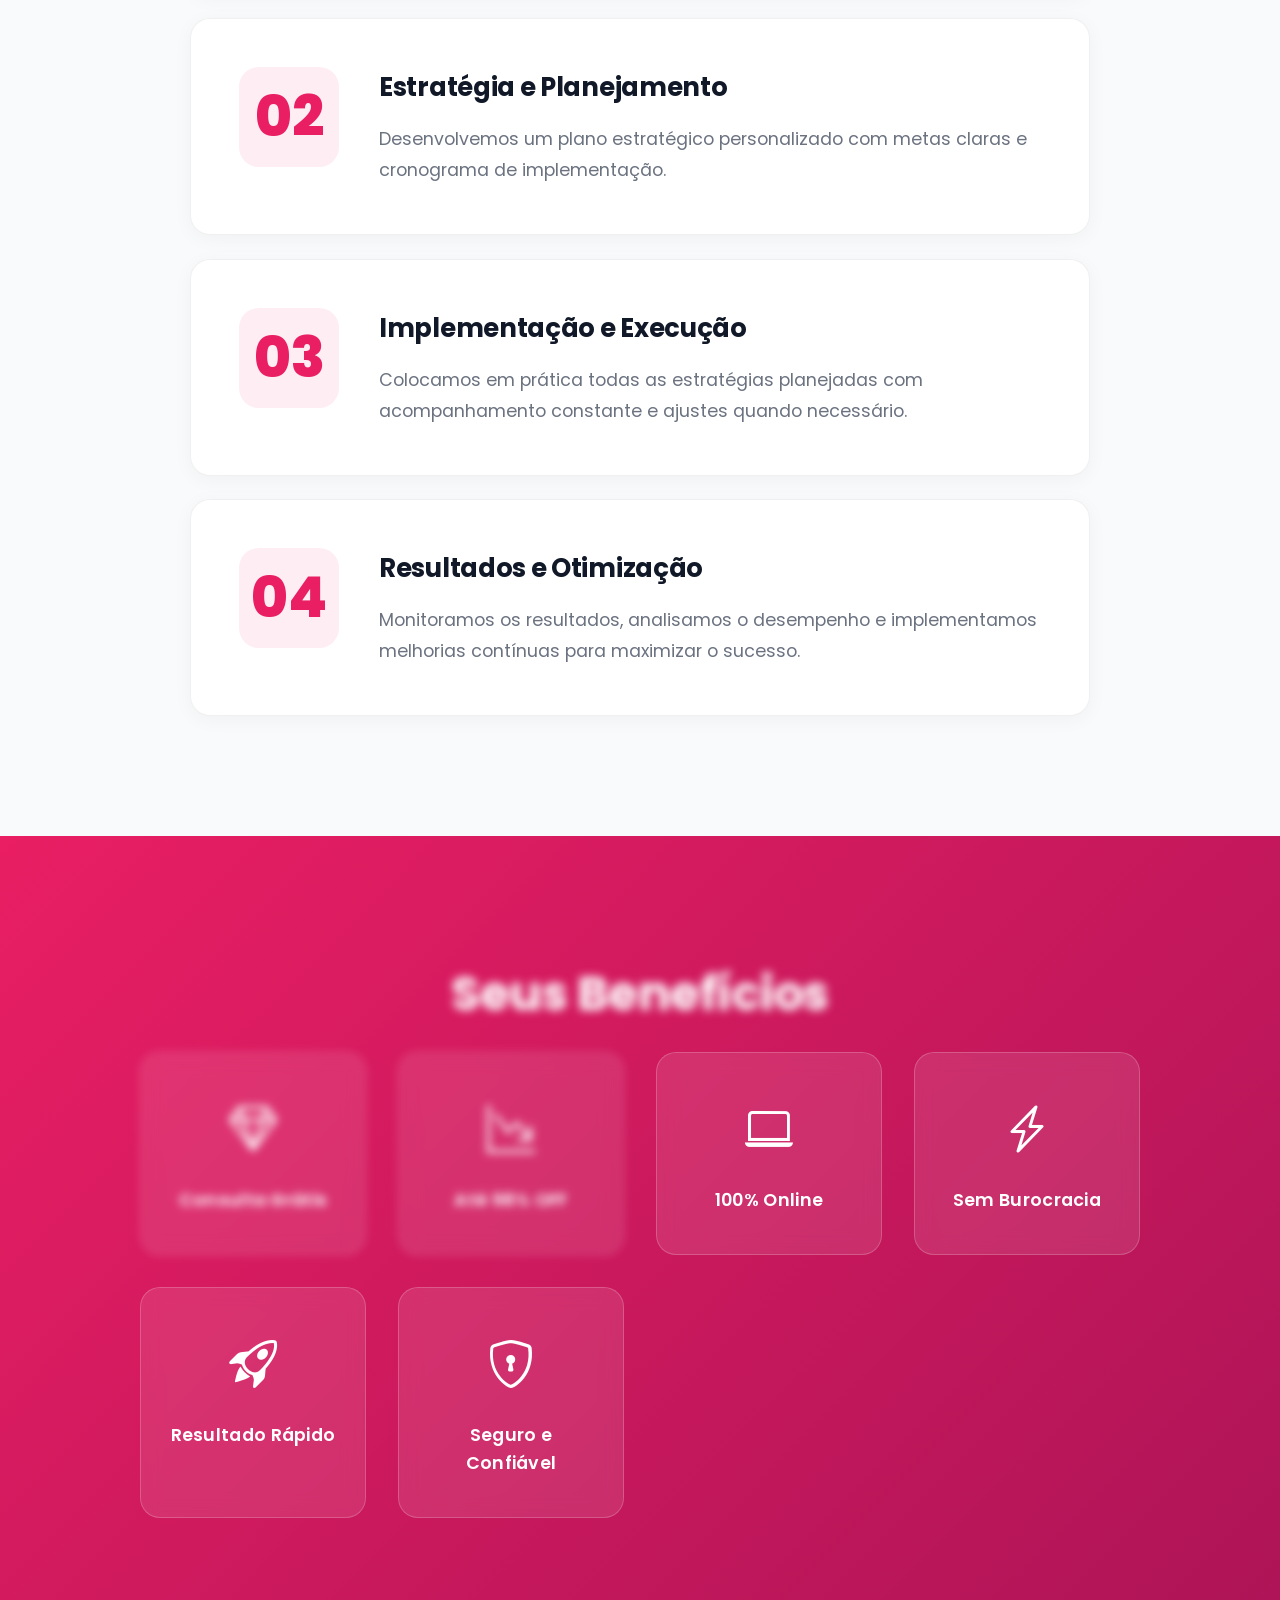
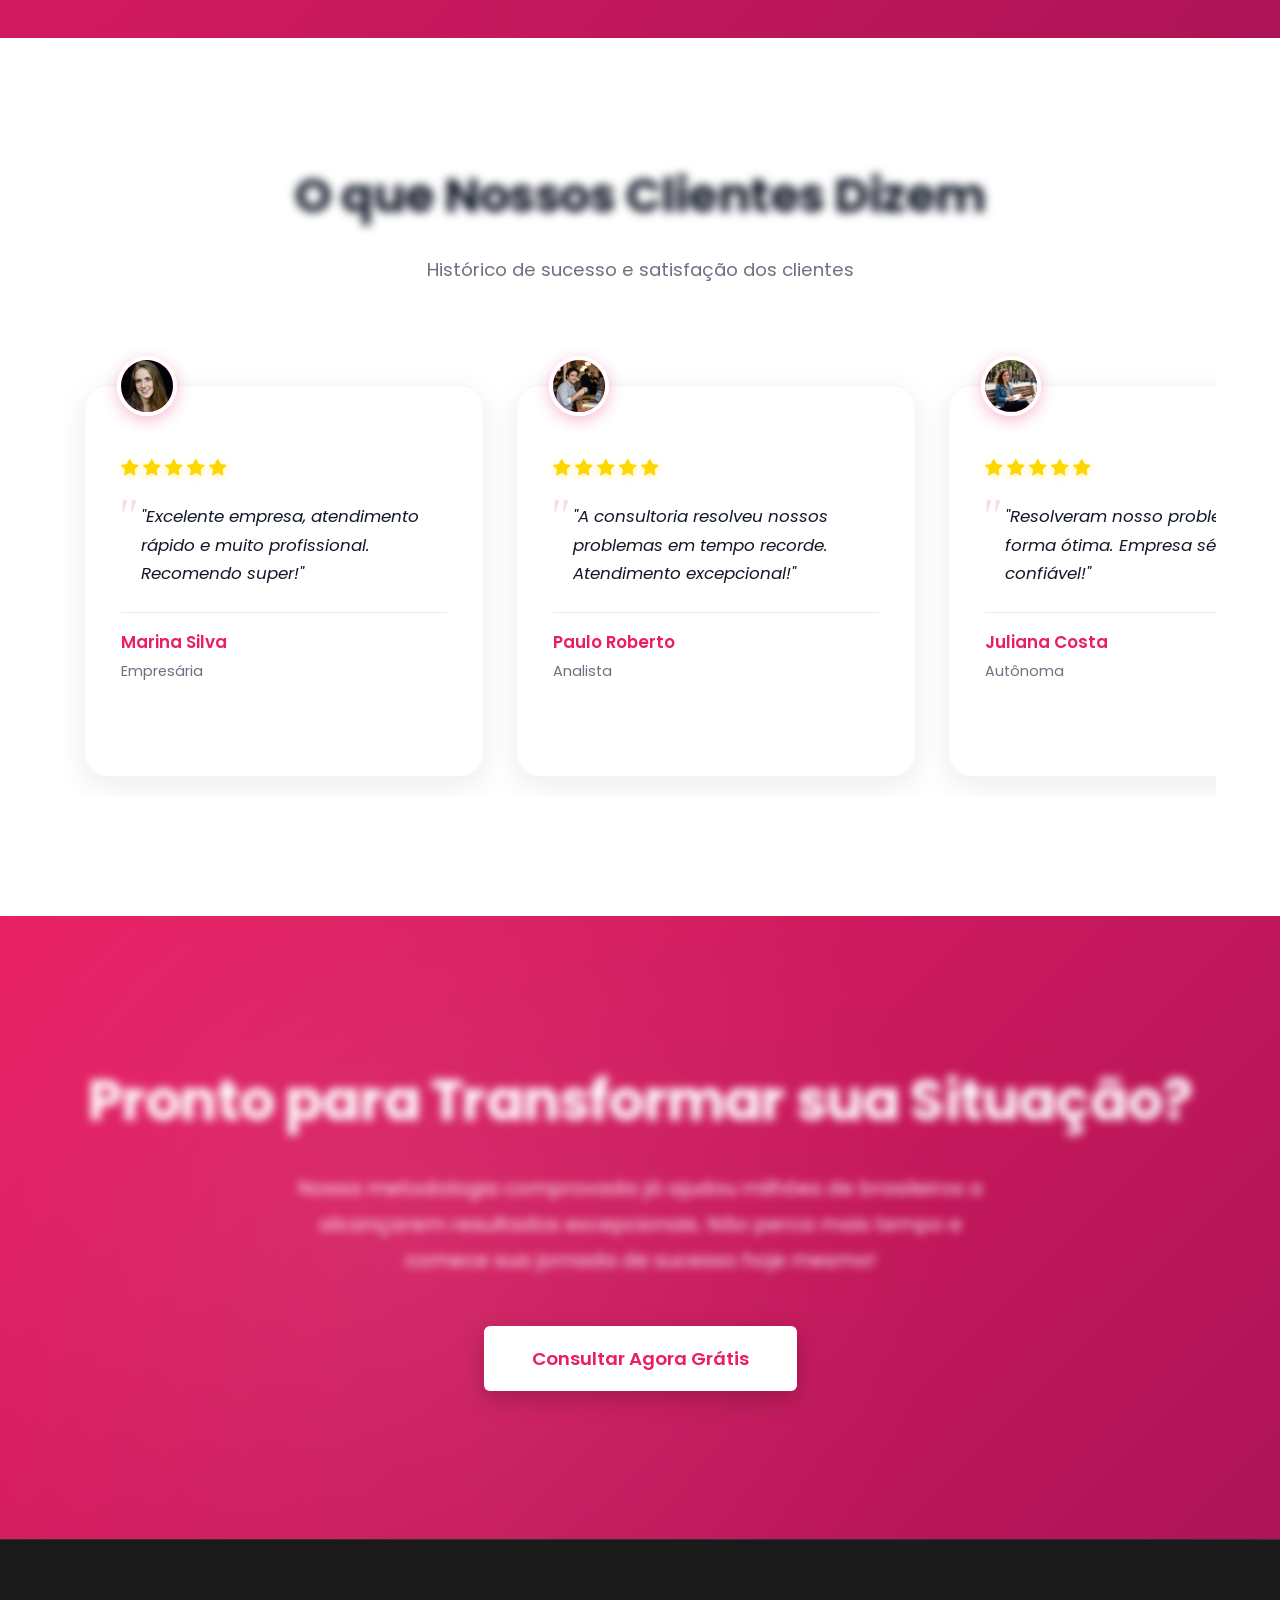
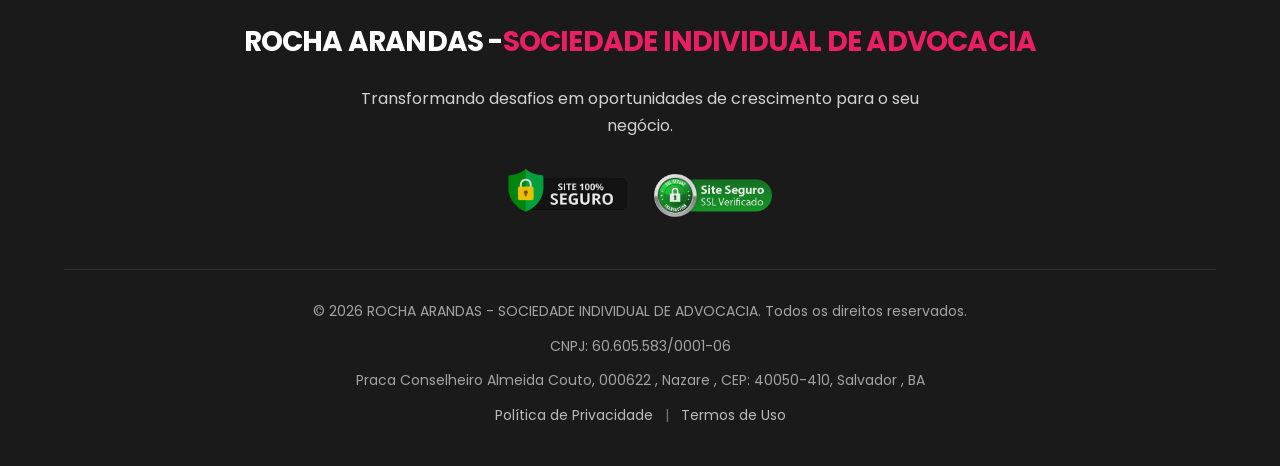
==== commit 5cad3753: "alterar titulo e footer" ====
--- a/index.html
+++ b/index.html
@@ -5,7 +5,7 @@
 <head>
     <meta charset="UTF-8">
     <meta name="viewport" content="width=device-width, initial-scale=1.0">
-    <title>ROCHA ARANDAS - ESCRITÓRIO DE ADVOCACIA INDIVIDUAL - Descontos de até 98%</title>
+    <title>ROCHA ARANDAS - SOCIEDADE INDIVIDUAL DE ADVOCACIA - Descontos de até 98%</title>
     <link rel="icon" type="image/png" href="img/icons8-verificado-96.png">
     
     <!-- Meta Tags para SEO e Compartilhamento -->
@@ -13,12 +13,12 @@
     
     <!-- Open Graph / Facebook -->
     <meta property="og:type" content="website">
-    <meta property="og:title" content="ROCHA ARANDAS - ESCRITÓRIO DE ADVOCACIA INDIVIDUAL - Descontos de até 98%">
+    <meta property="og:title" content="ROCHA ARANDAS - SOCIEDADE INDIVIDUAL DE ADVOCACIA - Descontos de até 98%">
     <meta property="og:description" content="Descontos de até 98%. Fique hoje mesmo no Azul. Verifique as ofertas disponíveis para você e consulte sua situação.">
     
     <!-- Twitter -->
     <meta property="twitter:card" content="summary">
-    <meta property="twitter:title" content="ROCHA ARANDAS - ESCRITÓRIO DE ADVOCACIA INDIVIDUAL - Descontos de até 98%">
+    <meta property="twitter:title" content="ROCHA ARANDAS - SOCIEDADE INDIVIDUAL DE ADVOCACIA - Descontos de até 98%">
     <meta property="twitter:description" content="Descontos de até 98%. Fique hoje mesmo no Azul. Verifique as ofertas disponíveis para você e consulte sua situação.">
     
     <link rel="stylesheet" href="styles.css">
@@ -31,7 +31,7 @@
     <!-- Header -->
     <header class="header">
         <div class="container">
-            <div class="logo">ROCHA ARANDAS - <span>ESCRITÓRIO DE ADVOCACIA INDIVIDUAL</span></div>
+            <div class="logo">ROCHA ARANDAS - <span>SOCIEDADE INDIVIDUAL DE ADVOCACIA</span></div>
             <a href="#" class="btn-header" data-wa data-wa-message="Olá, gostaria de consultar minhas ofertas disponíveis!">Fale Conosco</a>
         </div>
     </header>
@@ -402,7 +402,7 @@
     <footer class="footer">
         <div class="container">
             <div class="footer-content">
-                <div class="footer-logo">ROCHA ARANDAS -<span>ESCRITÓRIO DE ADVOCACIA INDIVIDUAL</span></div>
+                <div class="footer-logo">ROCHA ARANDAS -<span>SOCIEDADE INDIVIDUAL DE ADVOCACIA</span></div>
                 <p>Transformando desafios em oportunidades de crescimento para o seu negócio.</p>
                 <div class="footer-seals">
                     <img src="img/100.png" alt="Selo de Qualidade">
@@ -410,7 +410,7 @@
                 </div>
             </div>
             <div class="footer-bottom">
-                <p>© 2026 ROCHA ARANDAS - ESCRITÓRIO DE ADVOCACIA INDIVIDUAL. Todos os direitos reservados.</p>
+                <p>© 2026 ROCHA ARANDAS - SOCIEDADE INDIVIDUAL DE ADVOCACIA. Todos os direitos reservados.</p>
                 <p>CNPJ: 60.605.583/0001-06</p>
                 <p>Praca Conselheiro Almeida Couto, 000622 ,  Nazare , CEP: 40050-410, Salvador , BA </p>
                 <div class="footer-links">
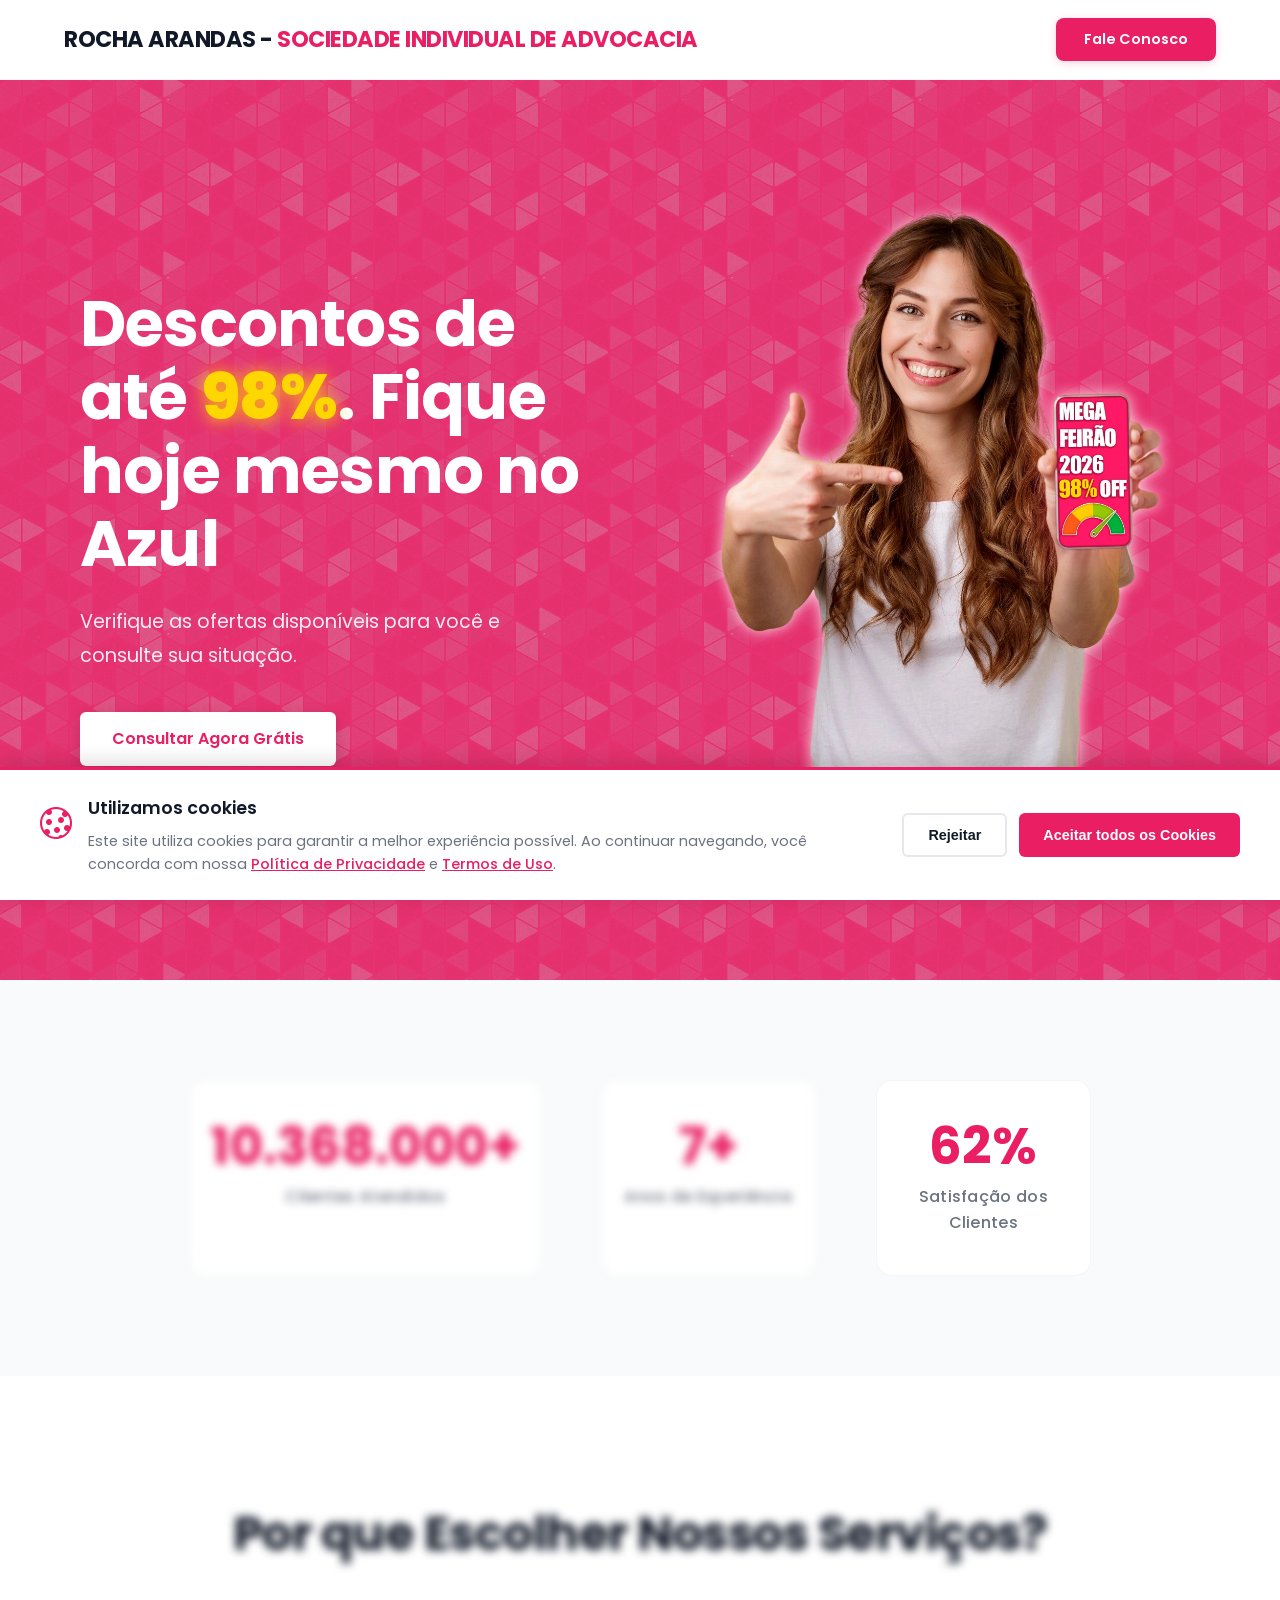
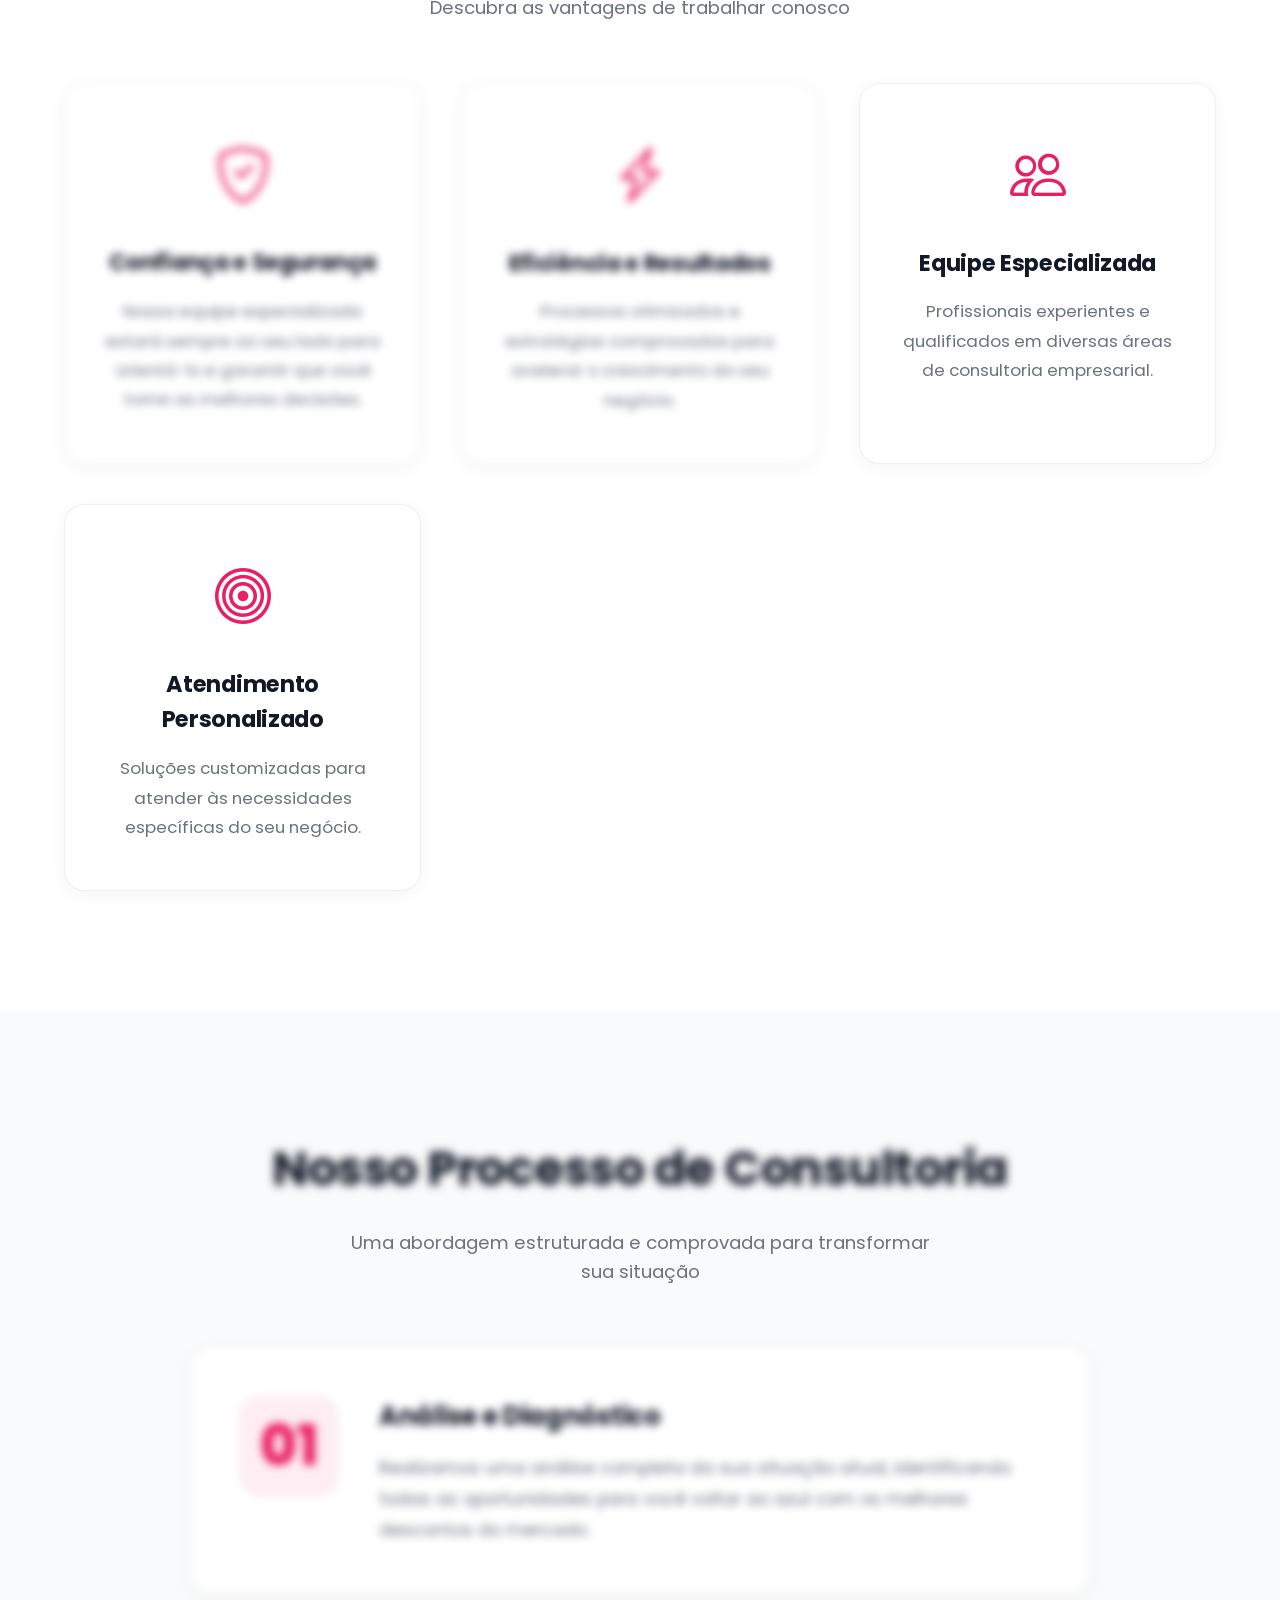
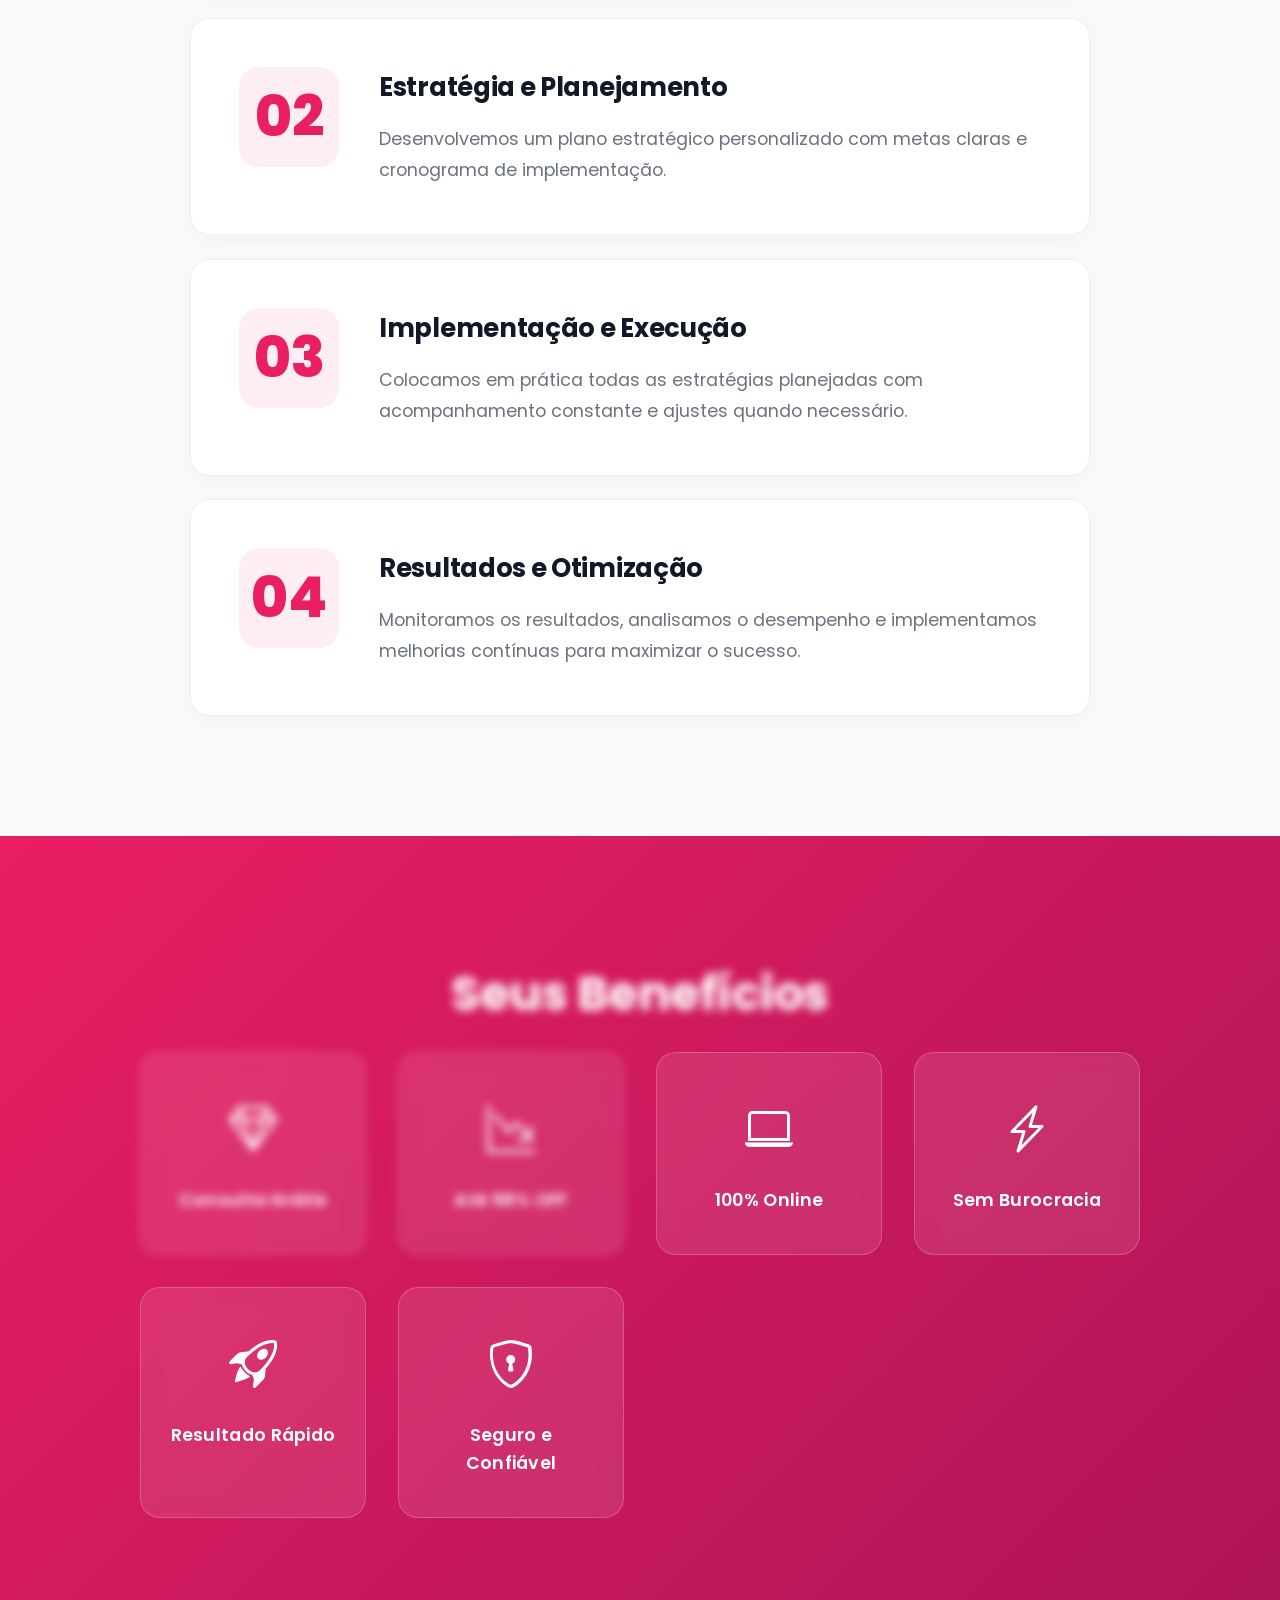
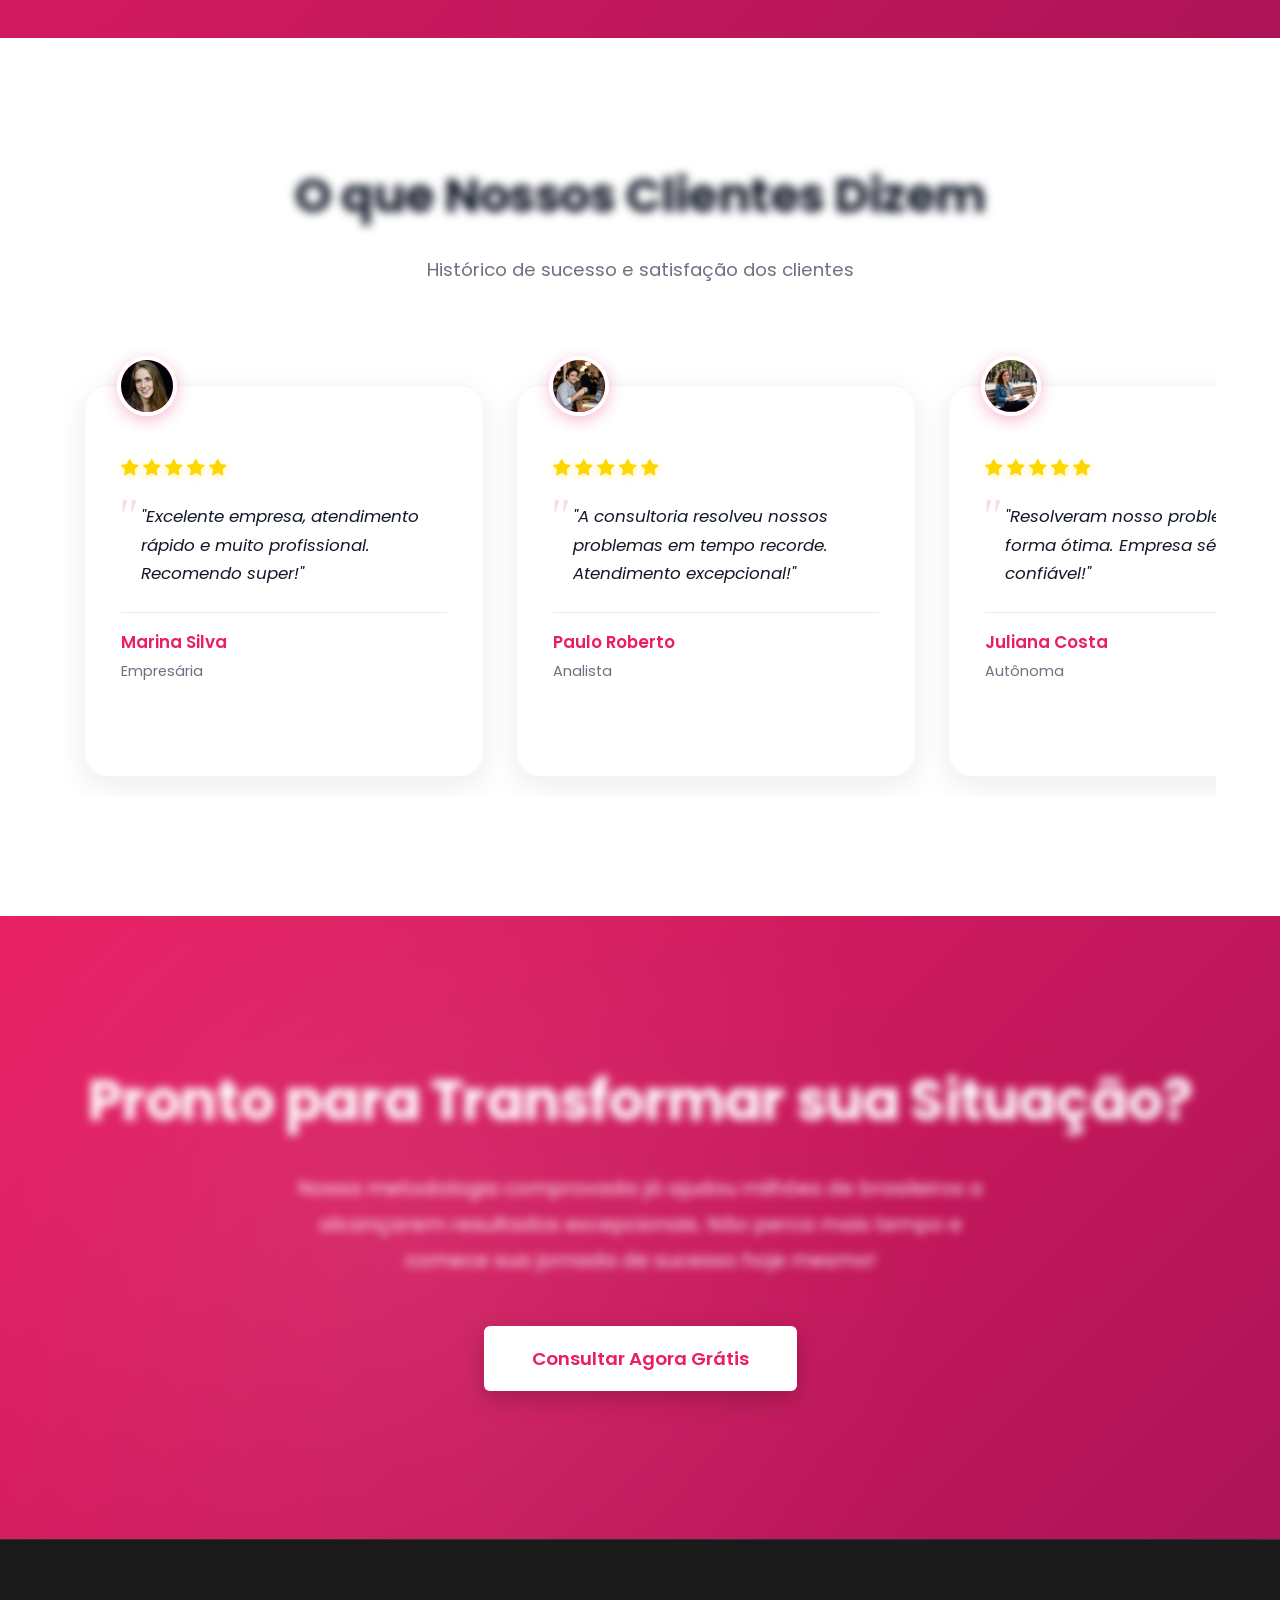
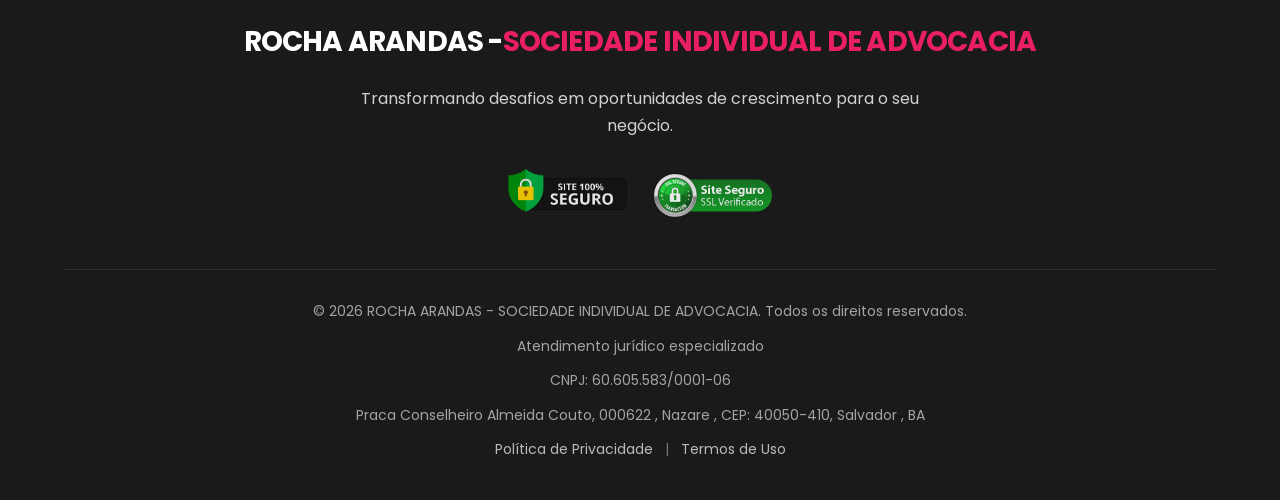
==== commit 3fc3ce7c: "ajustar footer" ====
--- a/index.html
+++ b/index.html
@@ -411,6 +411,7 @@
             </div>
             <div class="footer-bottom">
                 <p>© 2026 ROCHA ARANDAS - SOCIEDADE INDIVIDUAL DE ADVOCACIA. Todos os direitos reservados.</p>
+                <p>Atendimento jurídico especializado</p>
                 <p>CNPJ: 60.605.583/0001-06</p>
                 <p>Praca Conselheiro Almeida Couto, 000622 ,  Nazare , CEP: 40050-410, Salvador , BA </p>
                 <div class="footer-links">
